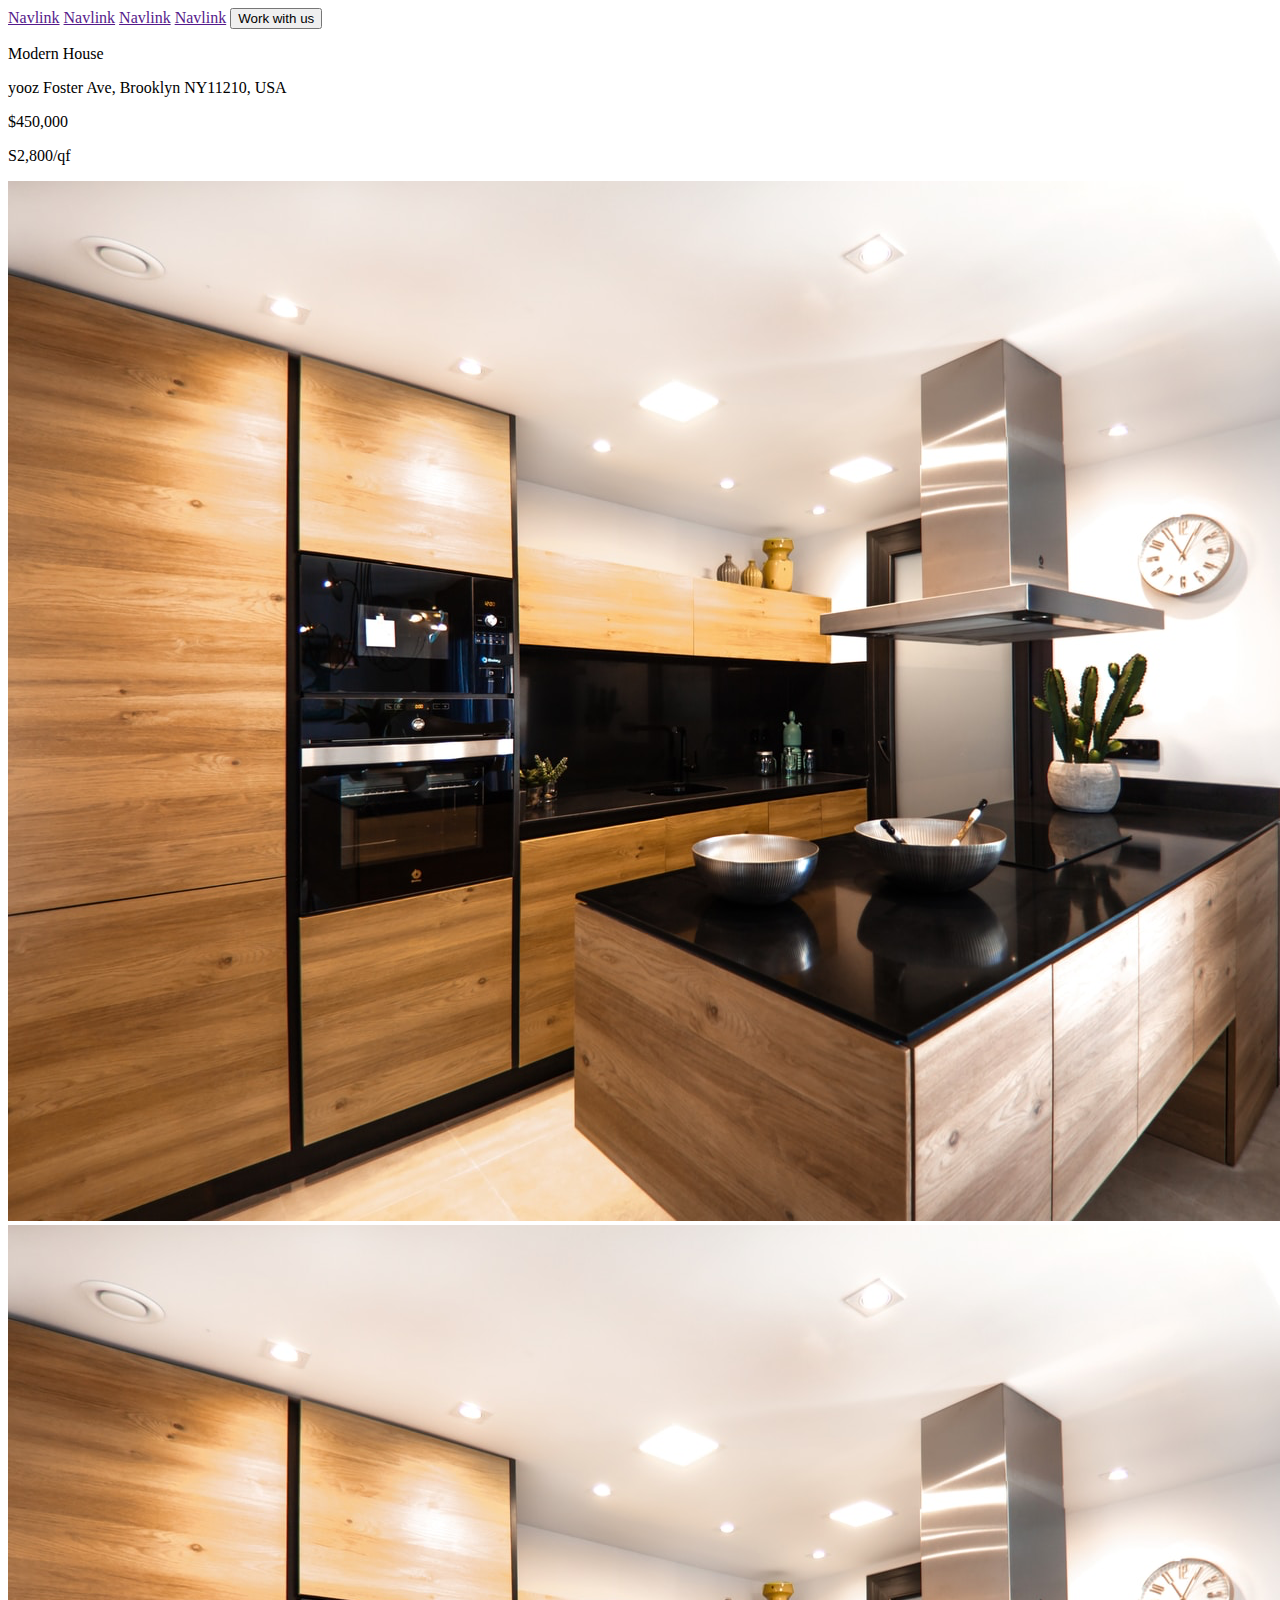
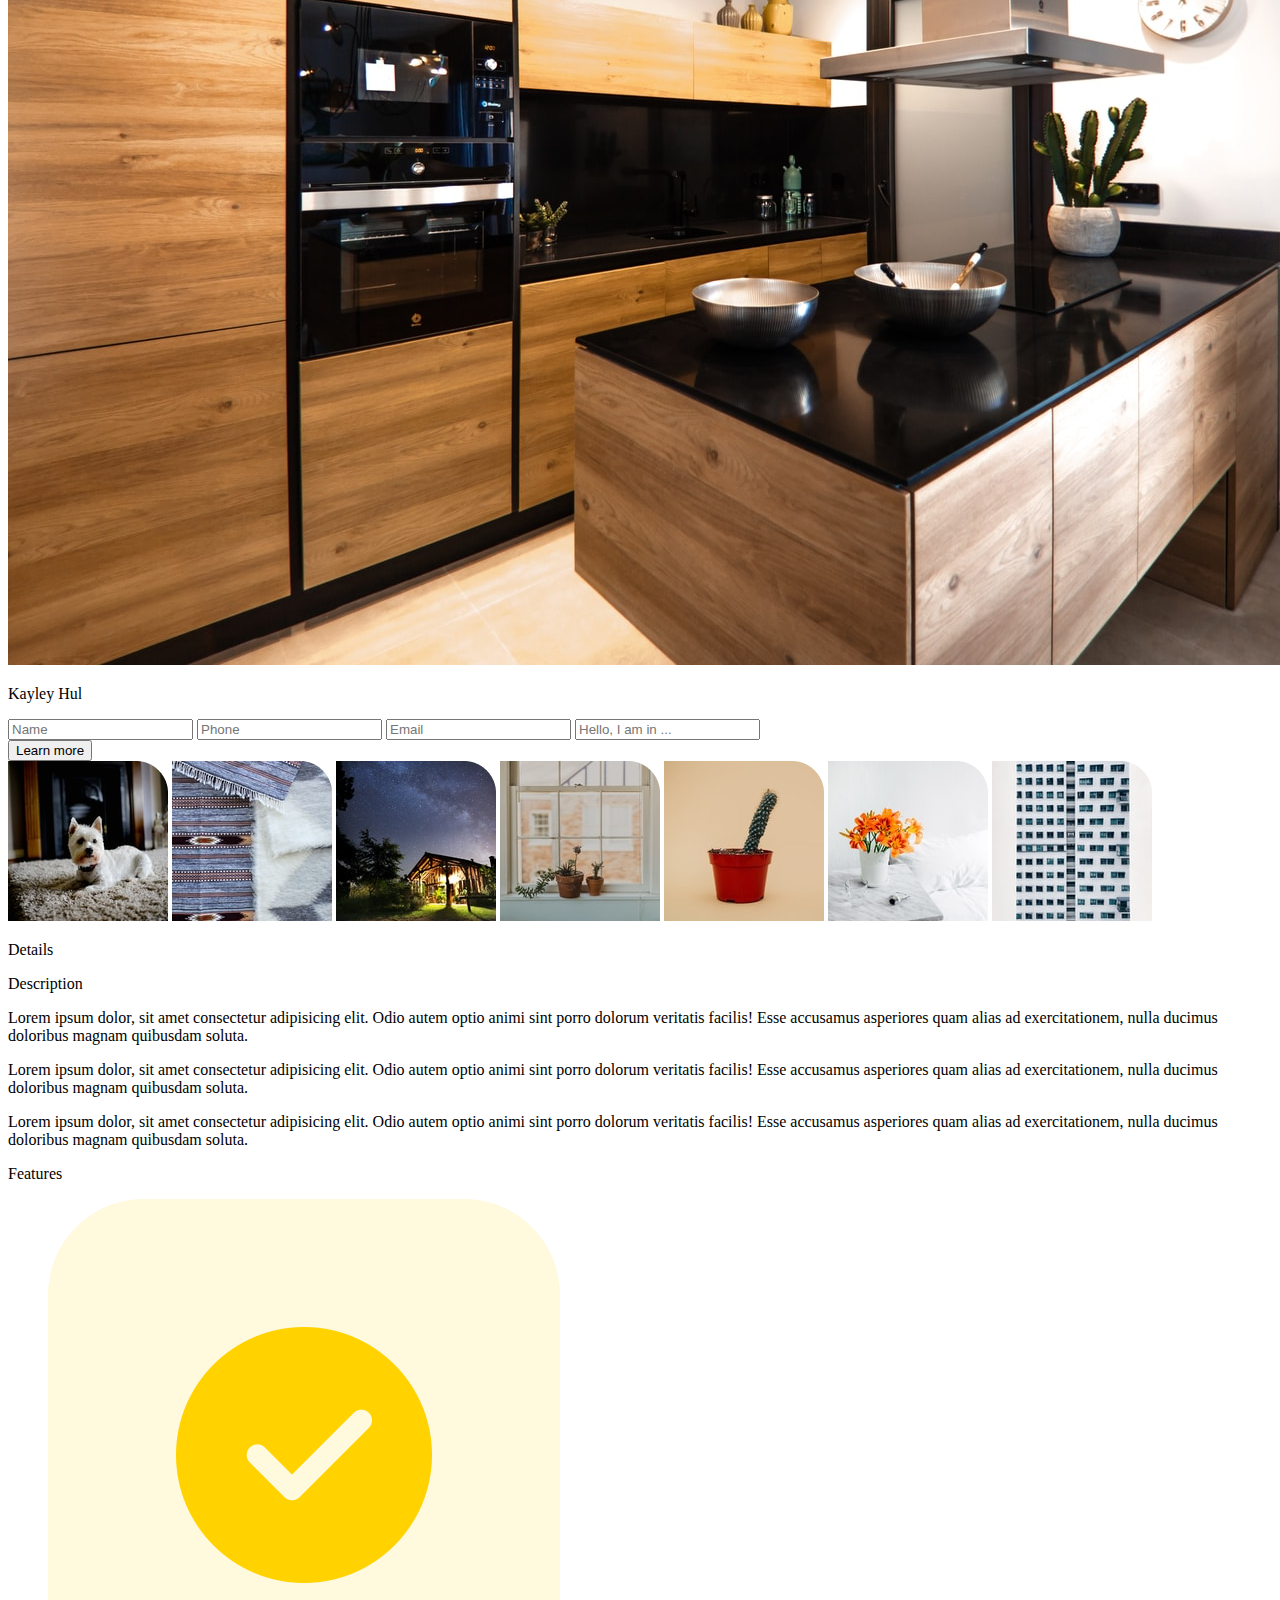
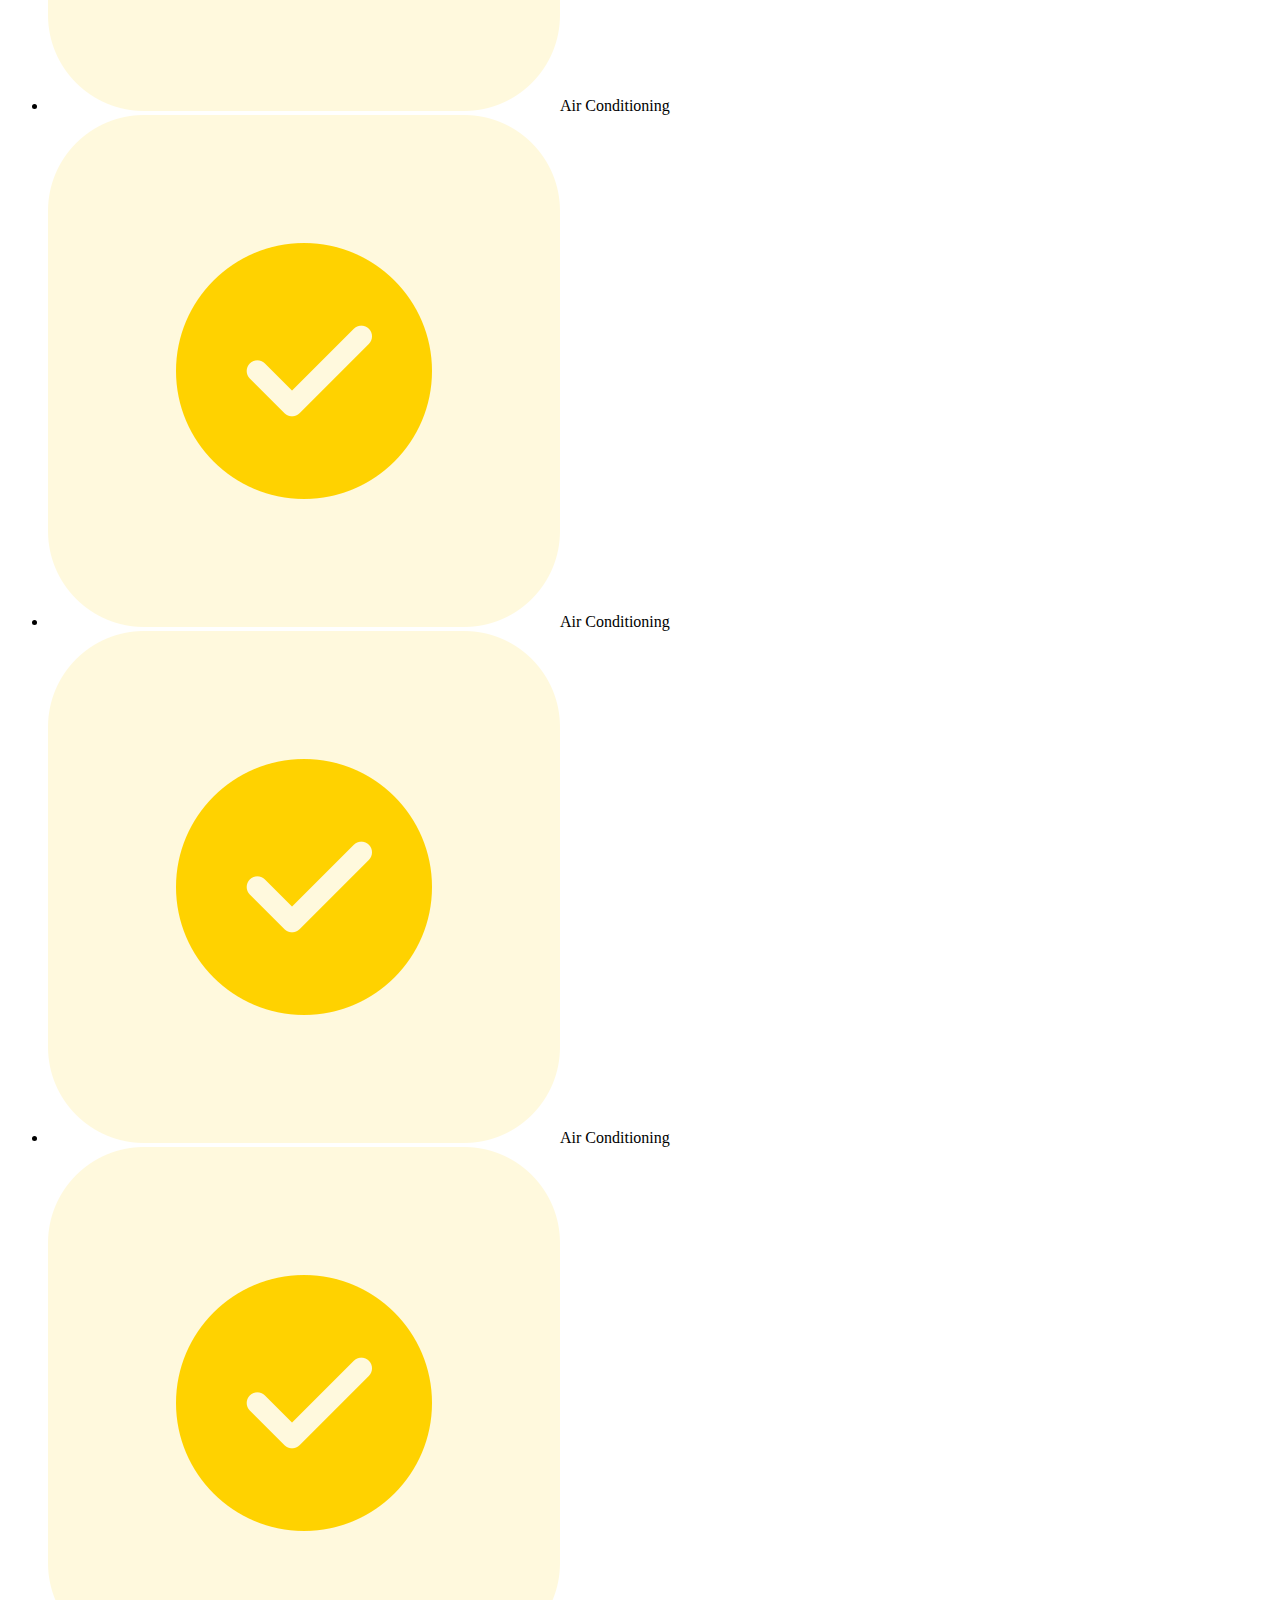
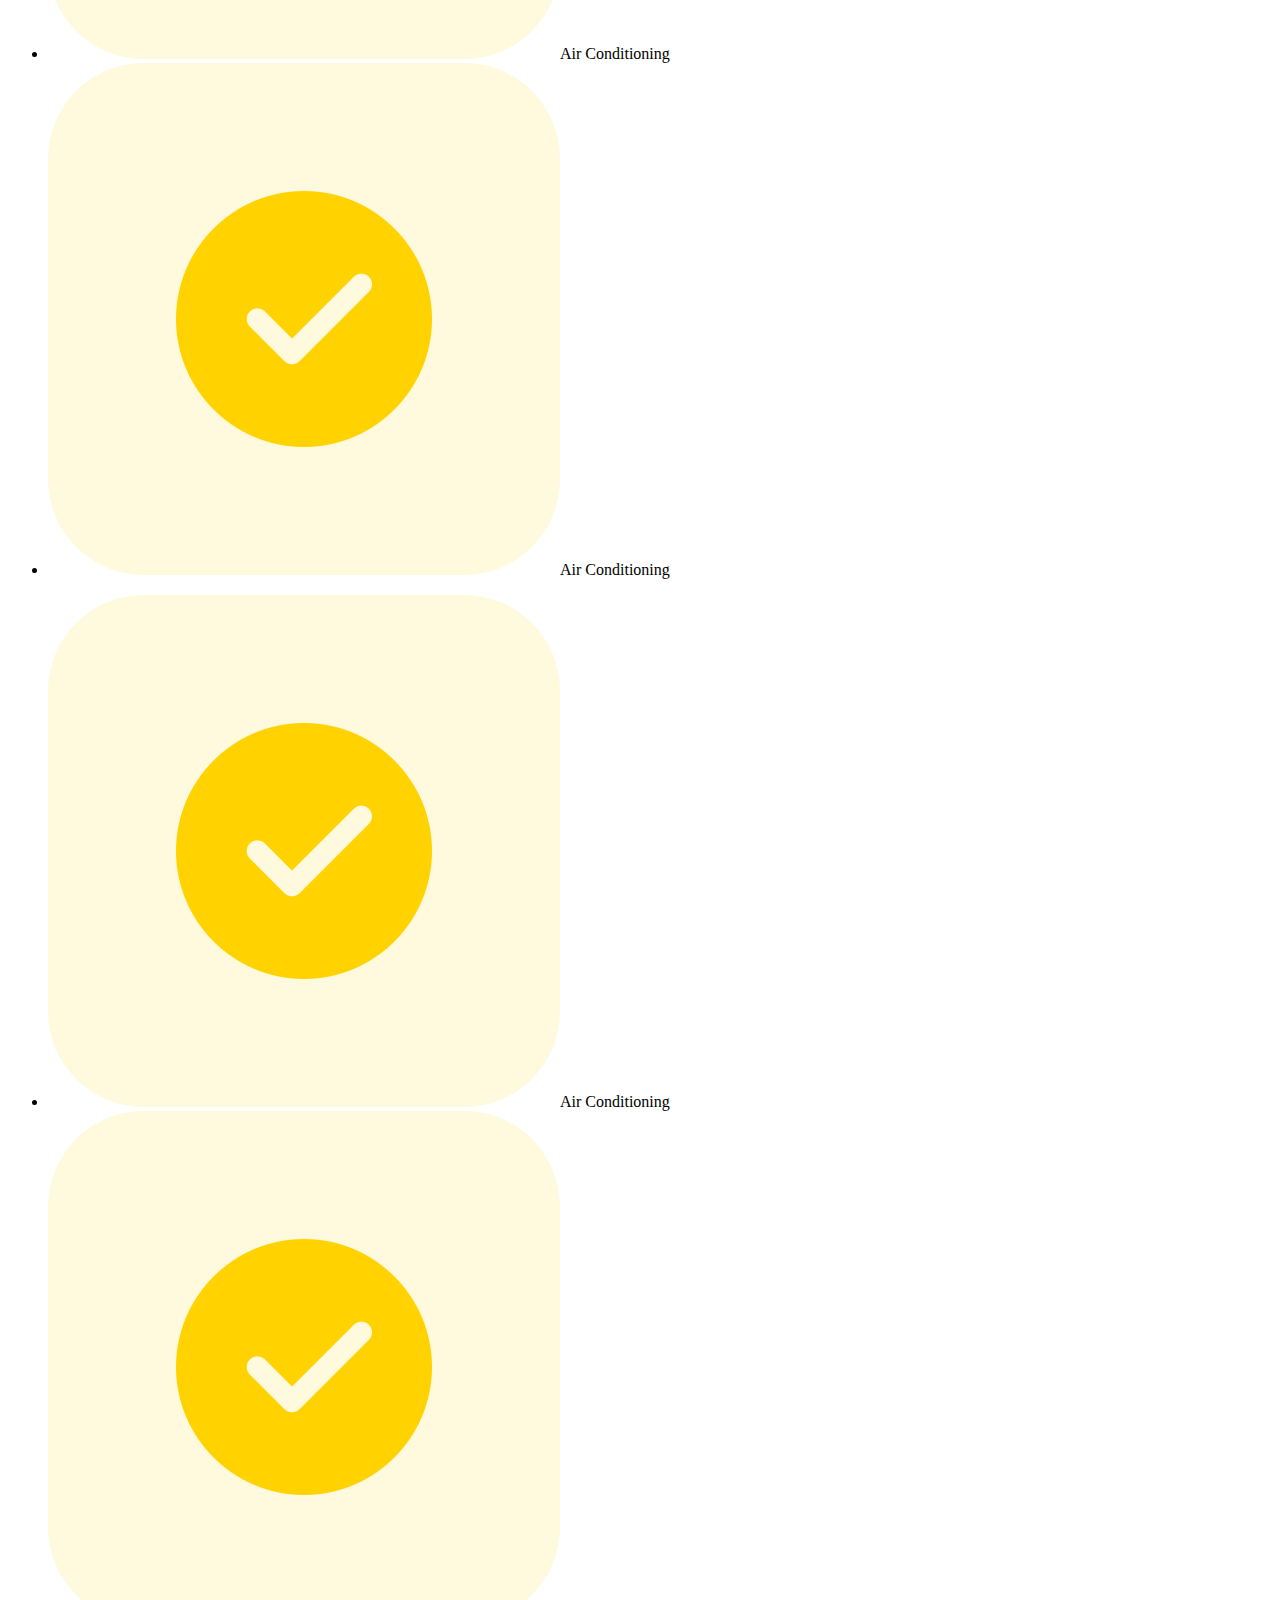
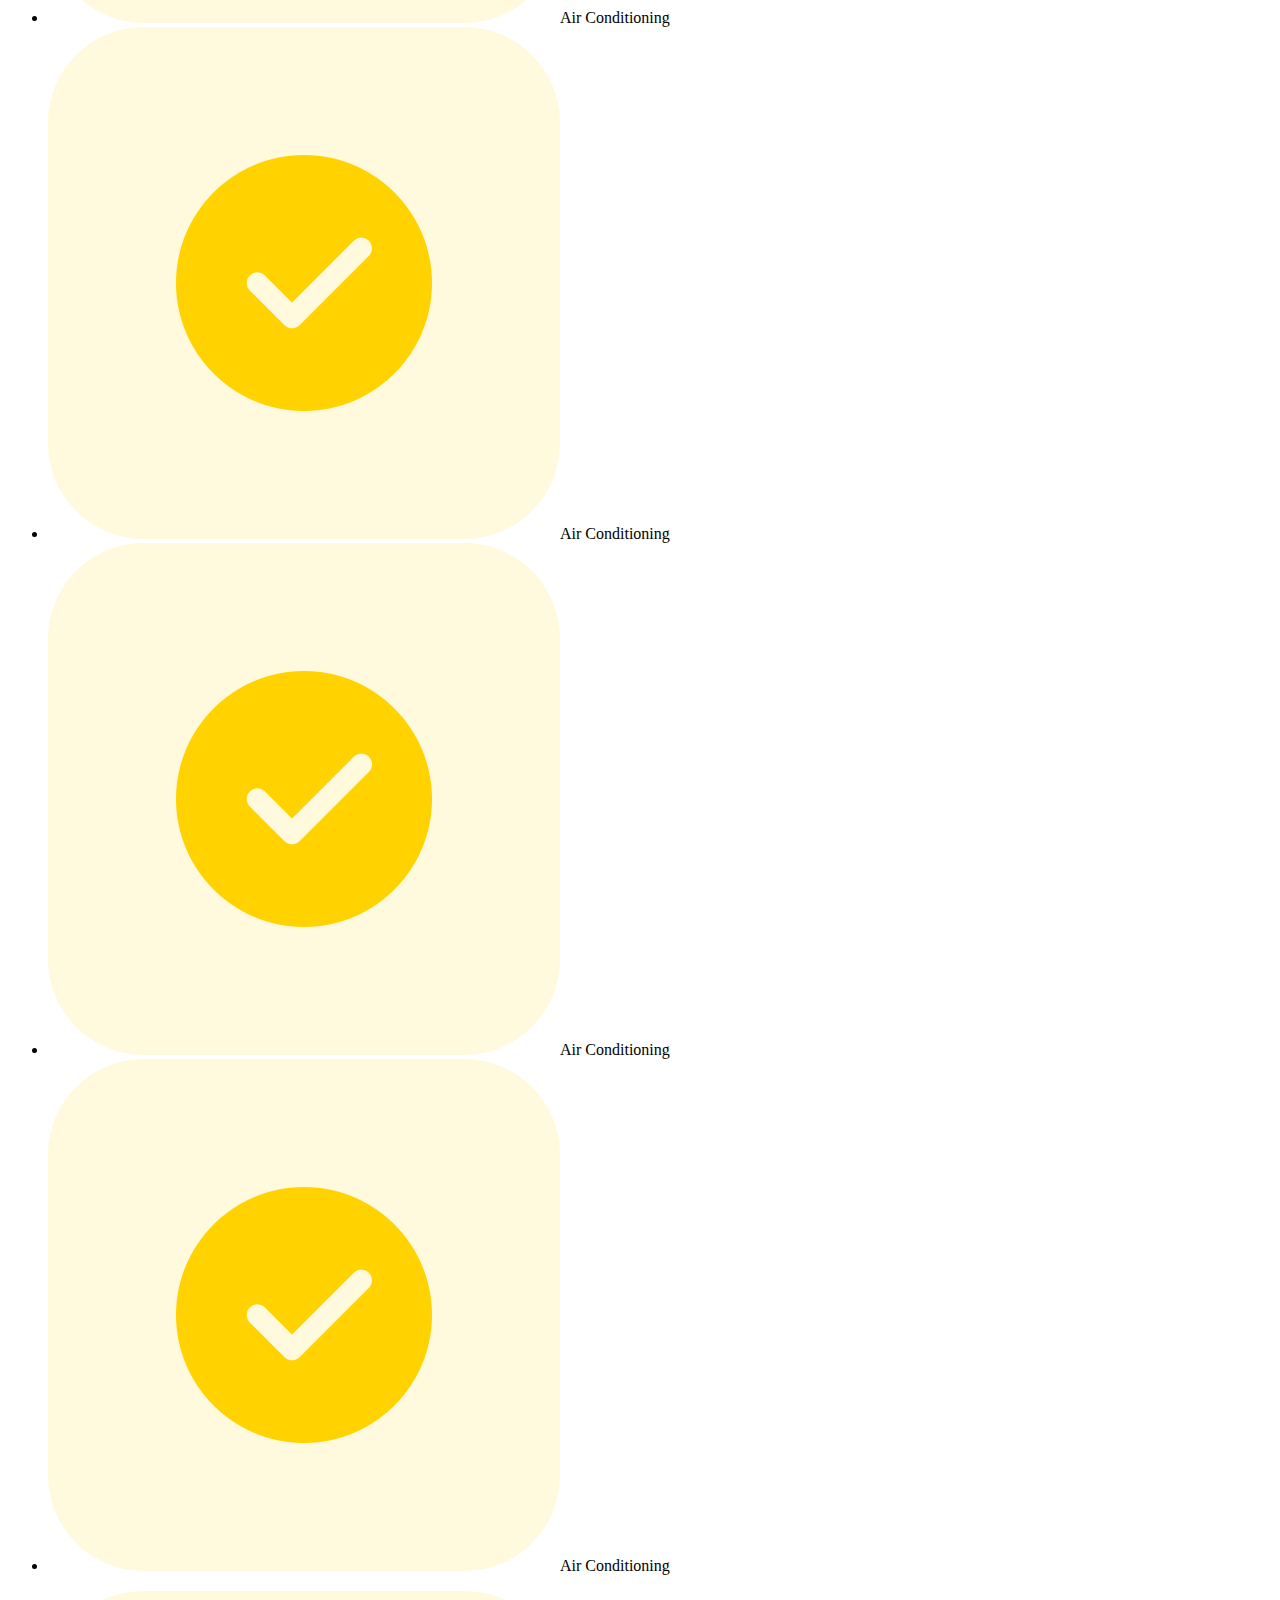
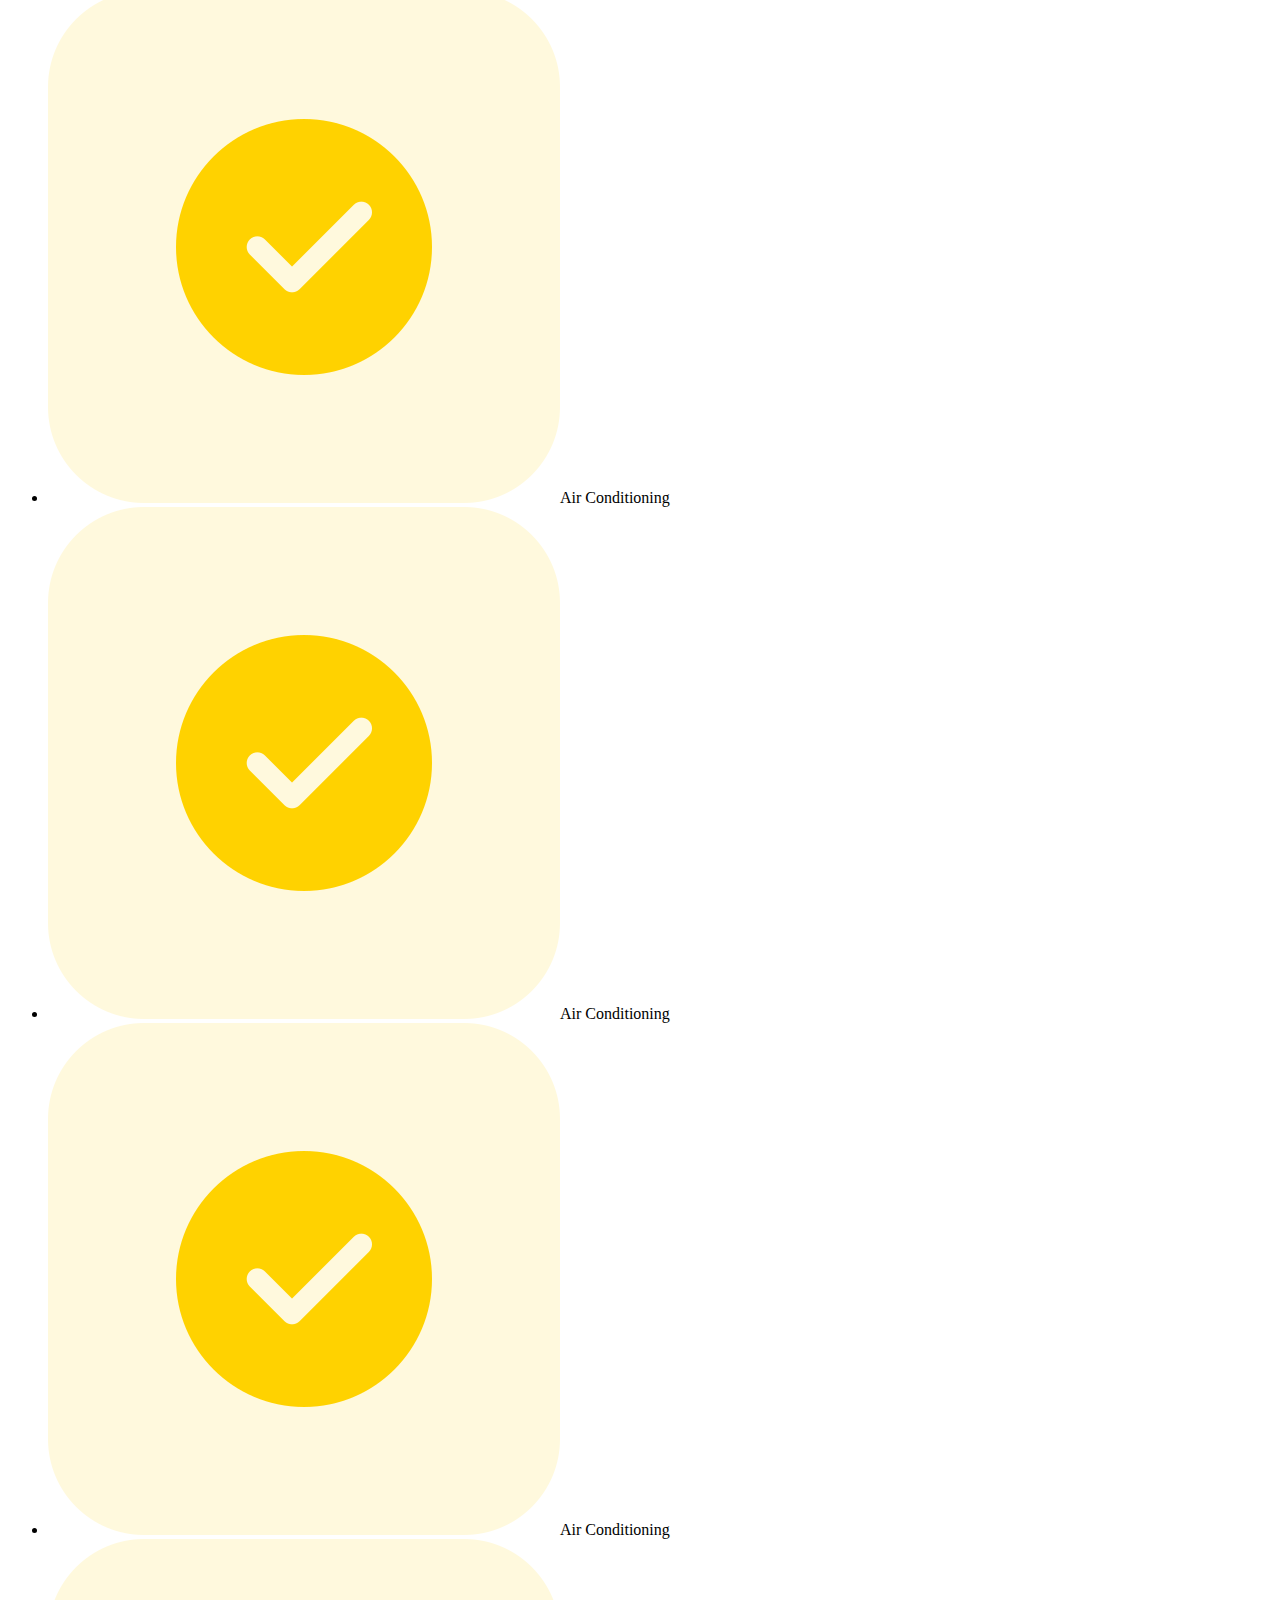
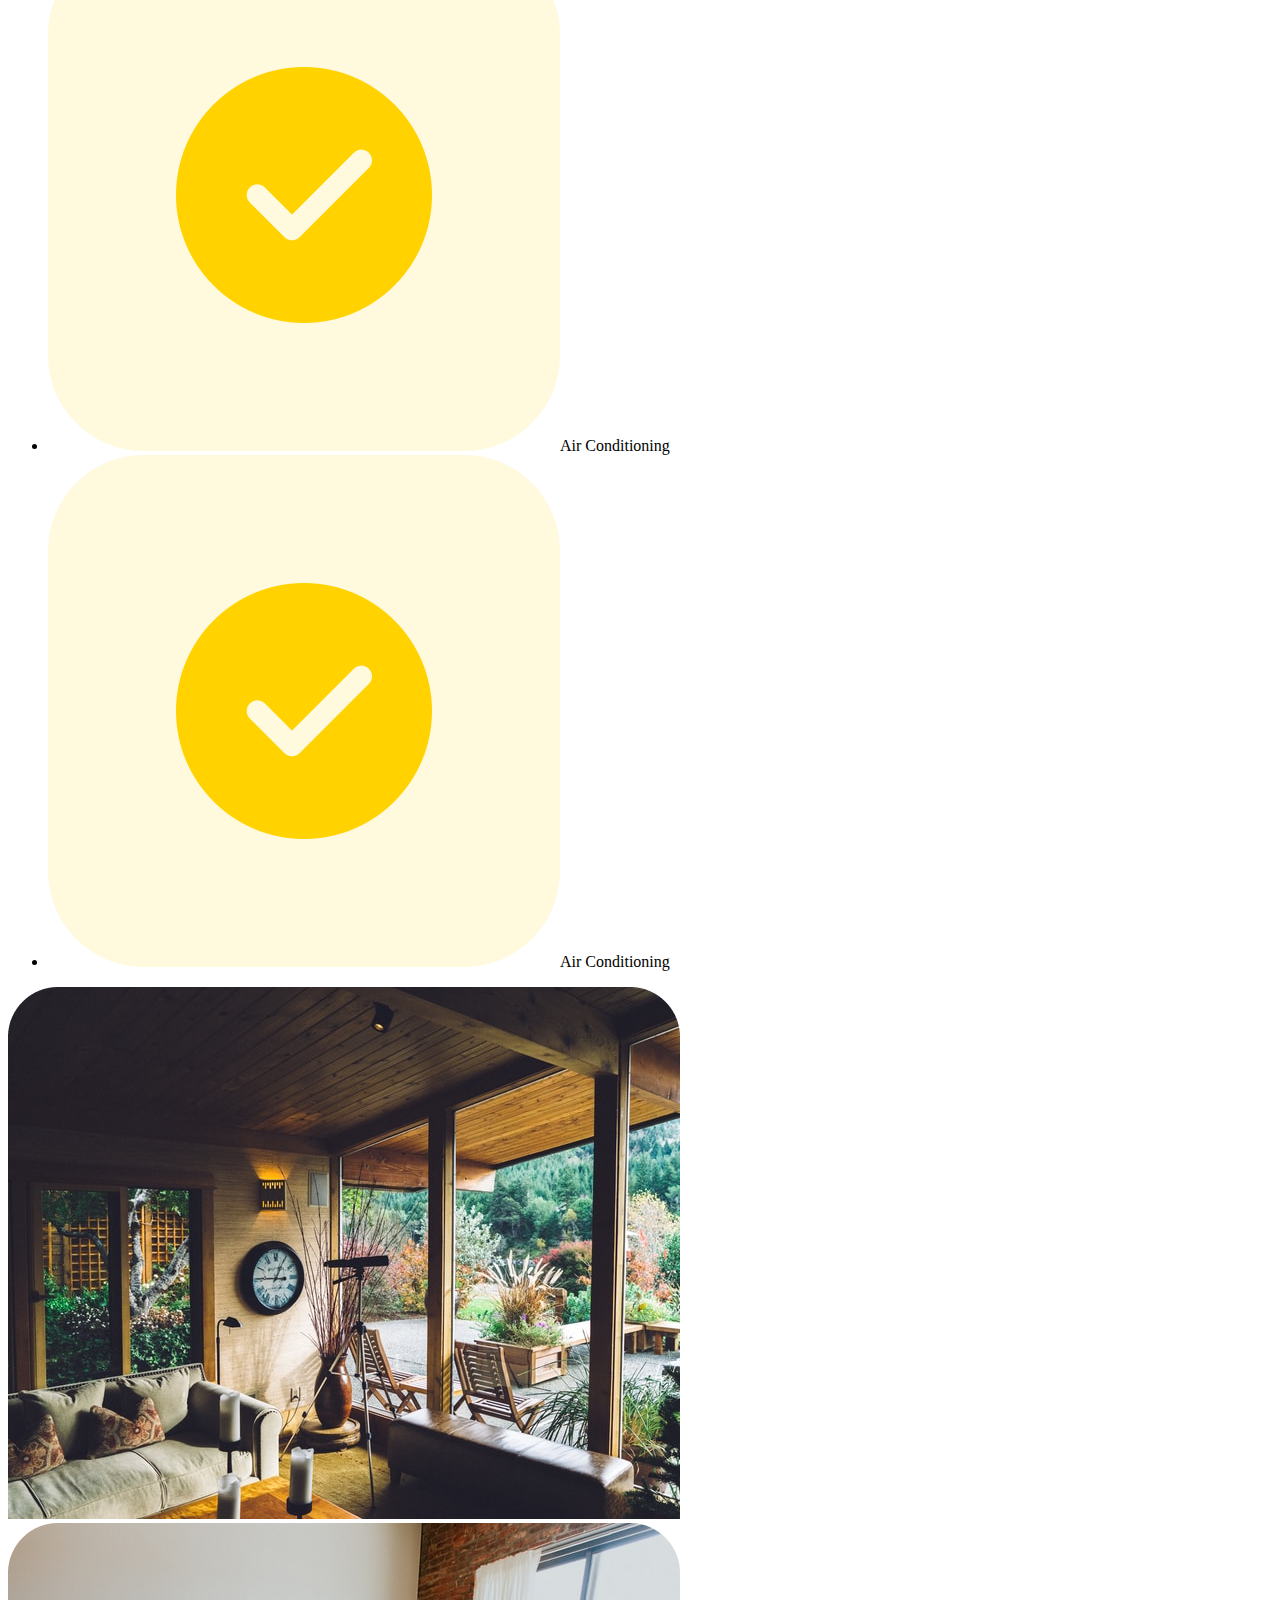
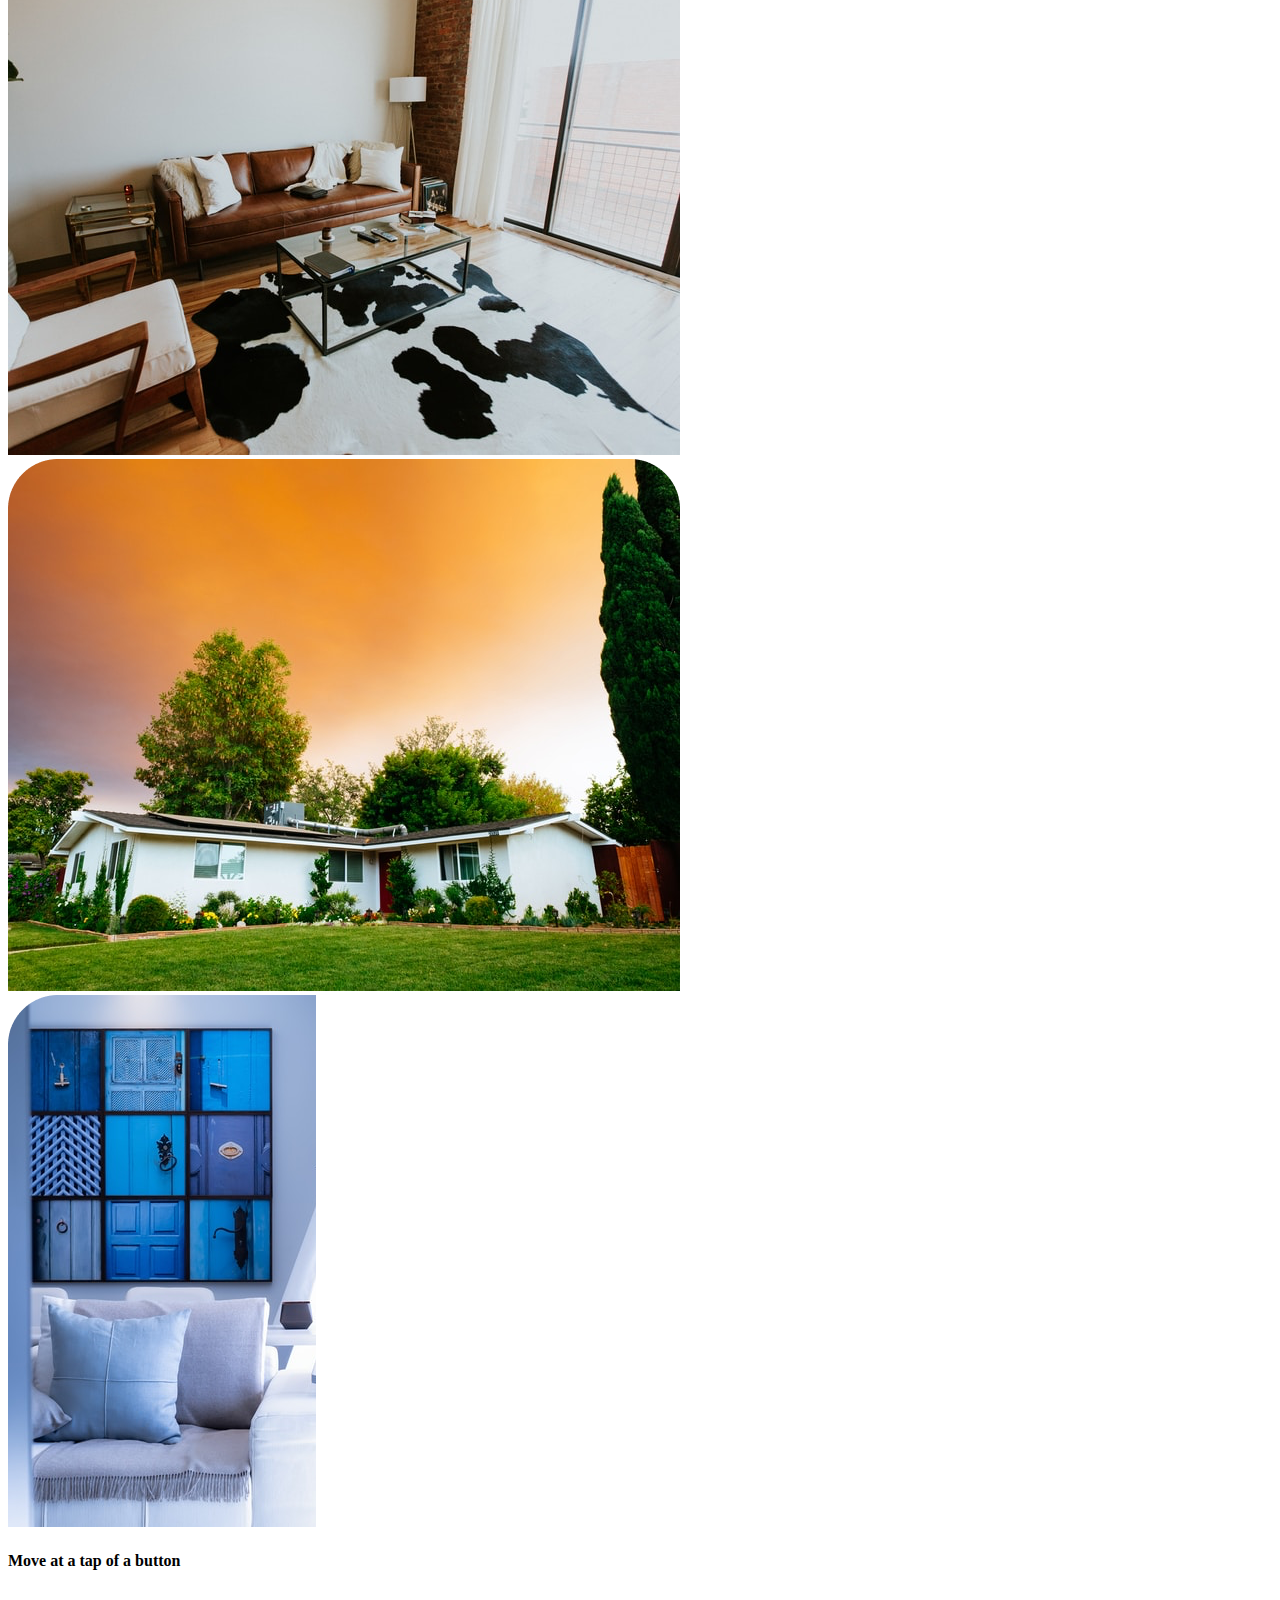
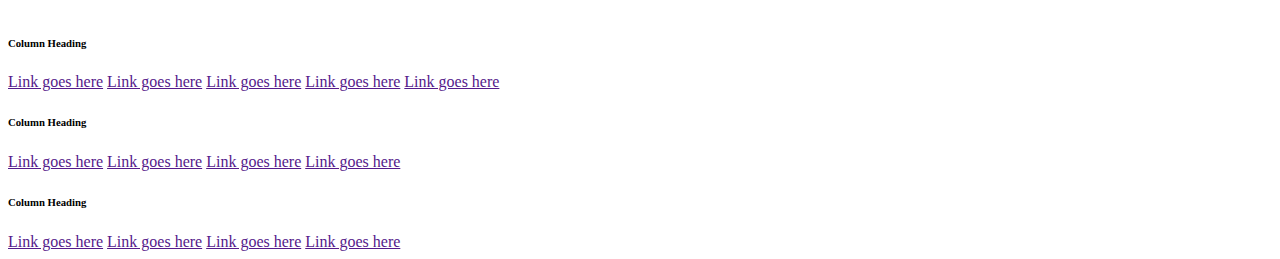
==== movers.html @ ea79638b "first commit" ====
<!DOCTYPE html>
<html lang="en">

<head>
    <meta charset="UTF-8">
    <meta http-equiv="X-UA-Compatible" content="IE=edge">
    <meta name="viewport" content="width=device-width, initial-scale=1.0">
    <link rel="stylesheet" href="./assets/css/index.css">
    <title>Movers</title>
    </head>

    <body>
        <div class="moverssection1">
            <div class="navbar2">
                <a href="" class="moverslink">Navlink</a>
                <a href="" class="moverslink">Navlink</a>
                <a href="" class="moverslink">Navlink</a>
                <a href="" class="moverslink">Navlink</a>
                <a href="" class="moverslink"><button class="moverstopbutton">Work with us</button></a>
            </div>
            <div class="navbar3">
                <p class="modernhouse">Modern House</p>
                <p class="adress">yooz Foster Ave, Brooklyn NY11210, USA</p>

                <P class="price">$450,000</P>
                <p class="pricetag">S2,800/qf</p>
            </div>
        </div>
        <img src="./assets/images/Property House.png" alt="properties of the house" class="cleanhouse">
        <div class="Propertyinformation">
            <div class="card">
                <div class="profile">
                    <div class="borderbox">
                        <img src="./assets/images/Property House.png" alt="propertyhouse" class="profilepic">
                        <p class="username">Kayley Hul</p>
                    </div>

                    <input type="text" placeholder="Name" class="inputs">
                    <input type="text" placeholder="Phone" class="inputs">
                    <input type="text" placeholder="Email" class="inputs">
                    <input type="text" placeholder="Hello, I am in ..." class="ods">
                    <div class="formbutton">
                        <button class="moversbutton2">Learn more</button>
                    </div>
                </div>
            </div>
            <div class="generalhousepics">
                <img src="./assets/images/Rectangle.png" alt="a dog" class="housepics">
                <img src="./assets/images/Rectangle-1.png" alt="house mat" class="housepics">
                <img src="./assets/images/Rectangle-2.png" alt="house structure" class="housepics">
                <img src="./assets/images/Rectangle-3.png" alt="portable house garden" class="housepics">
                <img src="./assets/images/Rectangle-4.png" alt="garden container" class="housepics">
                <img src="./assets/images/Rectangle-5.png" alt="flower in a pot" class="housepics">
                <img src="./assets/images/Rectangle-6.png" alt="view of the building" class="housepics">
            </div>

            <div class="details">
                <p class="detailedinformation">Details</p>

                <div class="moversicon">
                    <div class="iconborders">

                    </div>
                    <div class="iconborders">

                    </div>
                    <div class="iconborders">

                    </div>
                    <div class="iconborders">

                    </div>
                    <div class="iconborders">

                    </div>
                </div>
            </div>

            <div class="description">
                <p class="descriptiontext"> Description</p>
                <p class="descriptiontext1"> Lorem ipsum dolor, sit amet consectetur adipisicing elit.
                    Odio autem optio animi sint porro dolorum veritatis facilis!
                    Esse accusamus asperiores quam alias ad exercitationem,
                    nulla ducimus doloribus magnam quibusdam soluta.</p>
                <p class="descriptiontext1">Lorem ipsum dolor, sit amet consectetur adipisicing elit.
                    Odio autem optio animi sint porro dolorum veritatis facilis!
                    Esse accusamus asperiores quam alias ad exercitationem,
                    nulla ducimus doloribus magnam quibusdam soluta.</p>
                <p class="descriptiontext1">Lorem ipsum dolor, sit amet consectetur adipisicing elit.
                    Odio autem optio animi sint porro dolorum veritatis facilis!
                    Esse accusamus asperiores quam alias ad exercitationem,
                    nulla ducimus doloribus magnam quibusdam soluta.</p>    
            </div> 

            <div class="features">
                <p class="featurestext">Features</p>
                <div class="featureslist">
                    <ul>
                       <li class="featureslisting"><img src="./assets/images/check.png" alt="" class="check">Air Conditioning</li>
                       <li class="featureslisting"><img src="./assets/images/check.png" alt="" class="check">Air Conditioning</li> 
                       <li class="featureslisting"><img src="./assets/images/check.png" alt="" class="check">Air Conditioning</li> 
                       <li class="featureslisting"><img src="./assets/images/check.png" alt="" class="check">Air Conditioning</li> 
                       <li class="featureslisting"><img src="./assets/images/check.png" alt="" class="check">Air Conditioning</li>  
                    </ul>
                    <ul>
                        <li class="featureslisting"><img src="./assets/images/check.png" alt="" class="check">Air Conditioning</li> 
                        <li class="featureslisting"><img src="./assets/images/check.png" alt="" class="check">Air Conditioning</li> 
                        <li class="featureslisting"><img src="./assets/images/check.png" alt="" class="check">Air Conditioning</li> 
                        <li class="featureslisting"><img src="./assets/images/check.png" alt="" class="check">Air Conditioning</li> 
                        <li class="featureslisting"><img src="./assets/images/check.png" alt="" class="check">Air Conditioning</li> 
                    </ul>
                    <ul>
                        <li class="featureslisting"><img src="./assets/images/check.png" alt="" class="check">Air Conditioning</li> 
                        <li class="featureslisting"><img src="./assets/images/check.png" alt="" class="check">Air Conditioning</li> 
                        <li class="featureslisting"><img src="./assets/images/check.png" alt="" class="check">Air Conditioning</li> 
                        <li class="featureslisting"><img src="./assets/images/check.png" alt="" class="check">Air Conditioning</li> 
                        <li class="featureslisting"><img src="./assets/images/check.png" alt="" class="check">Air Conditioning</li> 
                    </ul>
                </div>
            </div>
            <div class="similarlistings">
                <div class="samecards">
                    <img src="./assets/images/Rectangle-7.png" alt="" class="sameimages">
                    </div>
                <div class="samecards">
                    <img src="./assets/images/Rectangle-8.png" alt="" class="sameimages">
                </div>
                <div class="samecards">
                    <img src="./assets/images/Rectangle-9.png" alt="" class="sameimages">
                </div>
                <div class="samecards">
                    <img src="./assets/images/Rectangle-10.png" alt="" class="sameimages">
                </div>
                    
                    
            </div>

            <div class="moversfooter">
                <h4>Move at a tap of <span>a button</span></h4>
                <div class="iconpacket">
                    <img src="./assets/images/facebook.icon.png" alt="" class="icons">
                    <img src="./assets/images/twitter.icon.png" alt="" class="icons">
                    <img src="./assets/images/instagram.icon.png" alt="" class="icons">
                </div>

                <div class="moverscolumnheading">
                    <h6>Column Heading</h6>
                    <a href="">Link goes here</a>
                    <a href="">Link goes here</a>
                    <a href="">Link goes here</a>
                    <a href="">Link goes here</a>
                    <a href="">Link goes here</a>
                </div>

                <div class="moverscolumnheading1">
                    <h6>Column Heading</h6>
                    <a href="">Link goes here</a>
                    <a href="">Link goes here</a>
                    <a href="">Link goes here</a>
                    <a href="">Link goes here</a>

                </div>
                <div class="moverscolumnheading3"></div>
                <h6>Column Heading</h6>
                <a href="">Link goes here</a>
                <a href="">Link goes here</a>
                <a href="">Link goes here</a>
                <a href="">Link goes here</a>
            </div>
            </div>
        
        



    </body>
    </html>
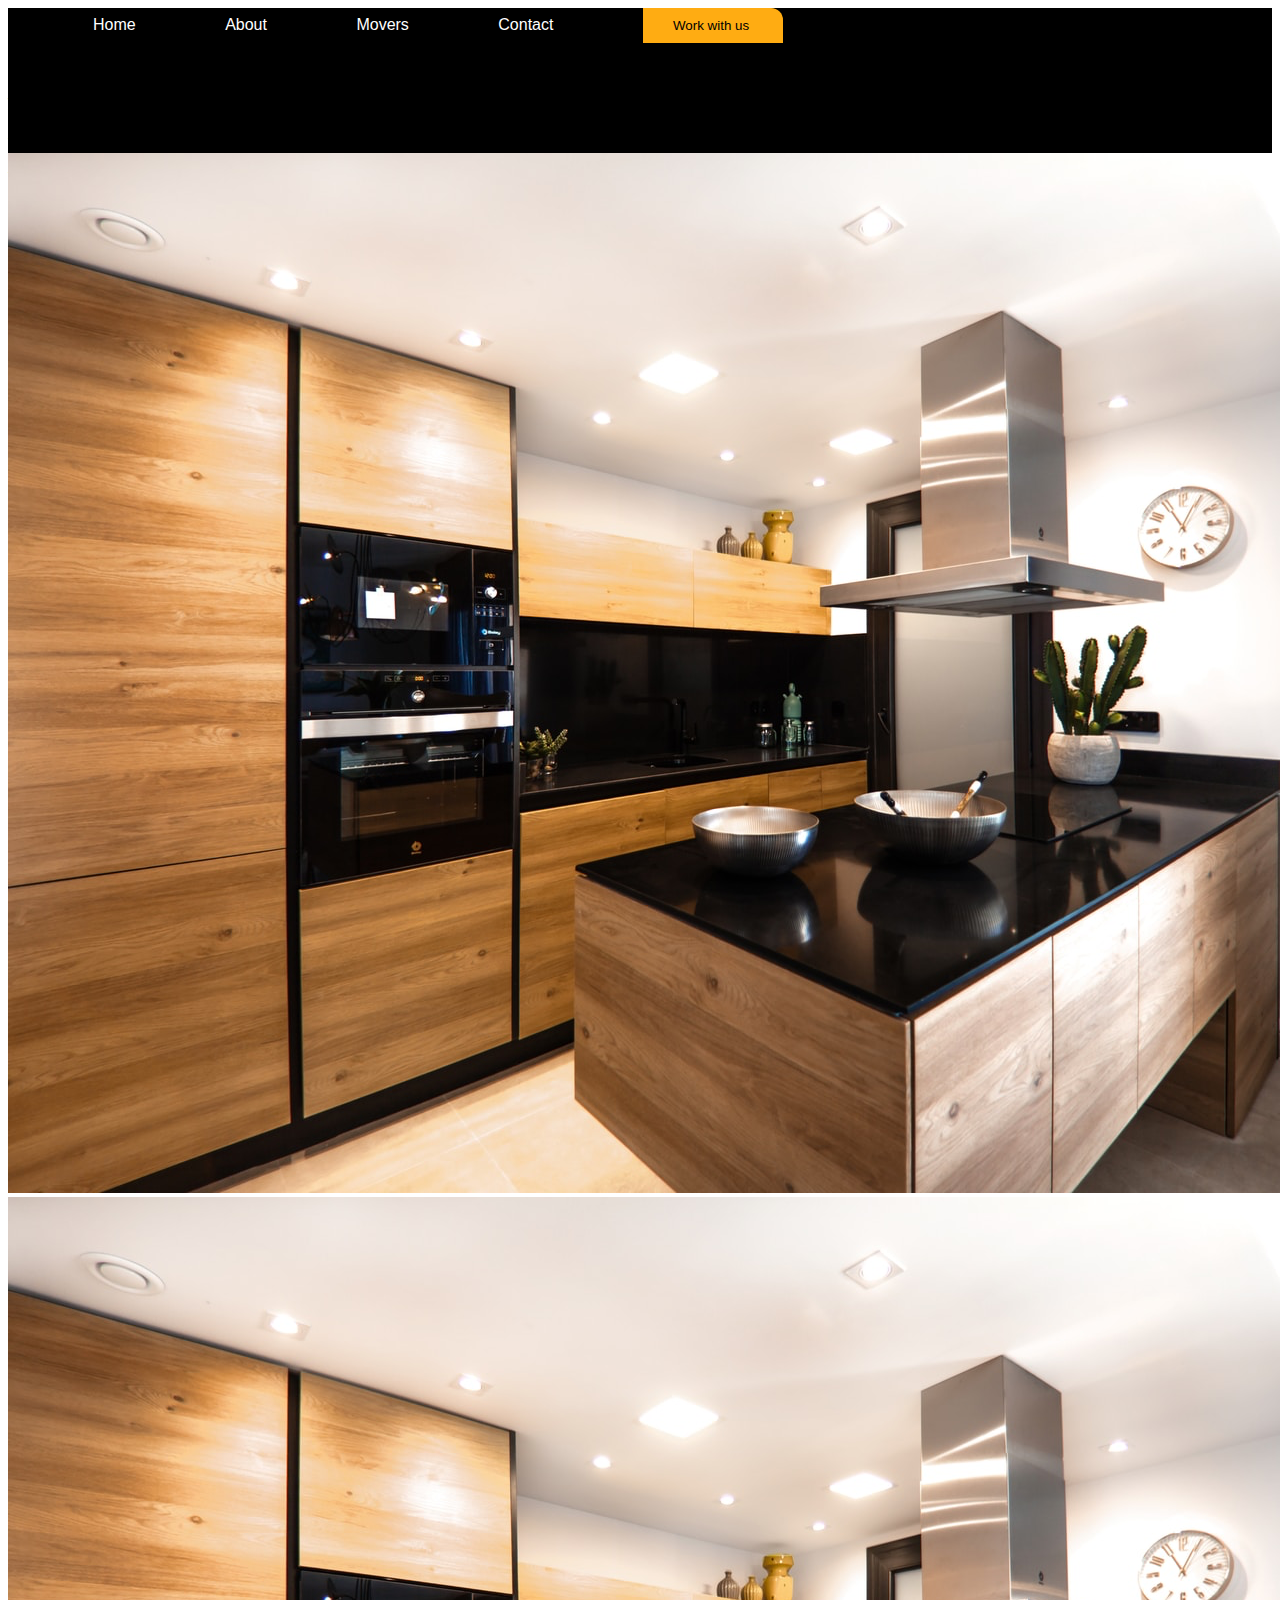
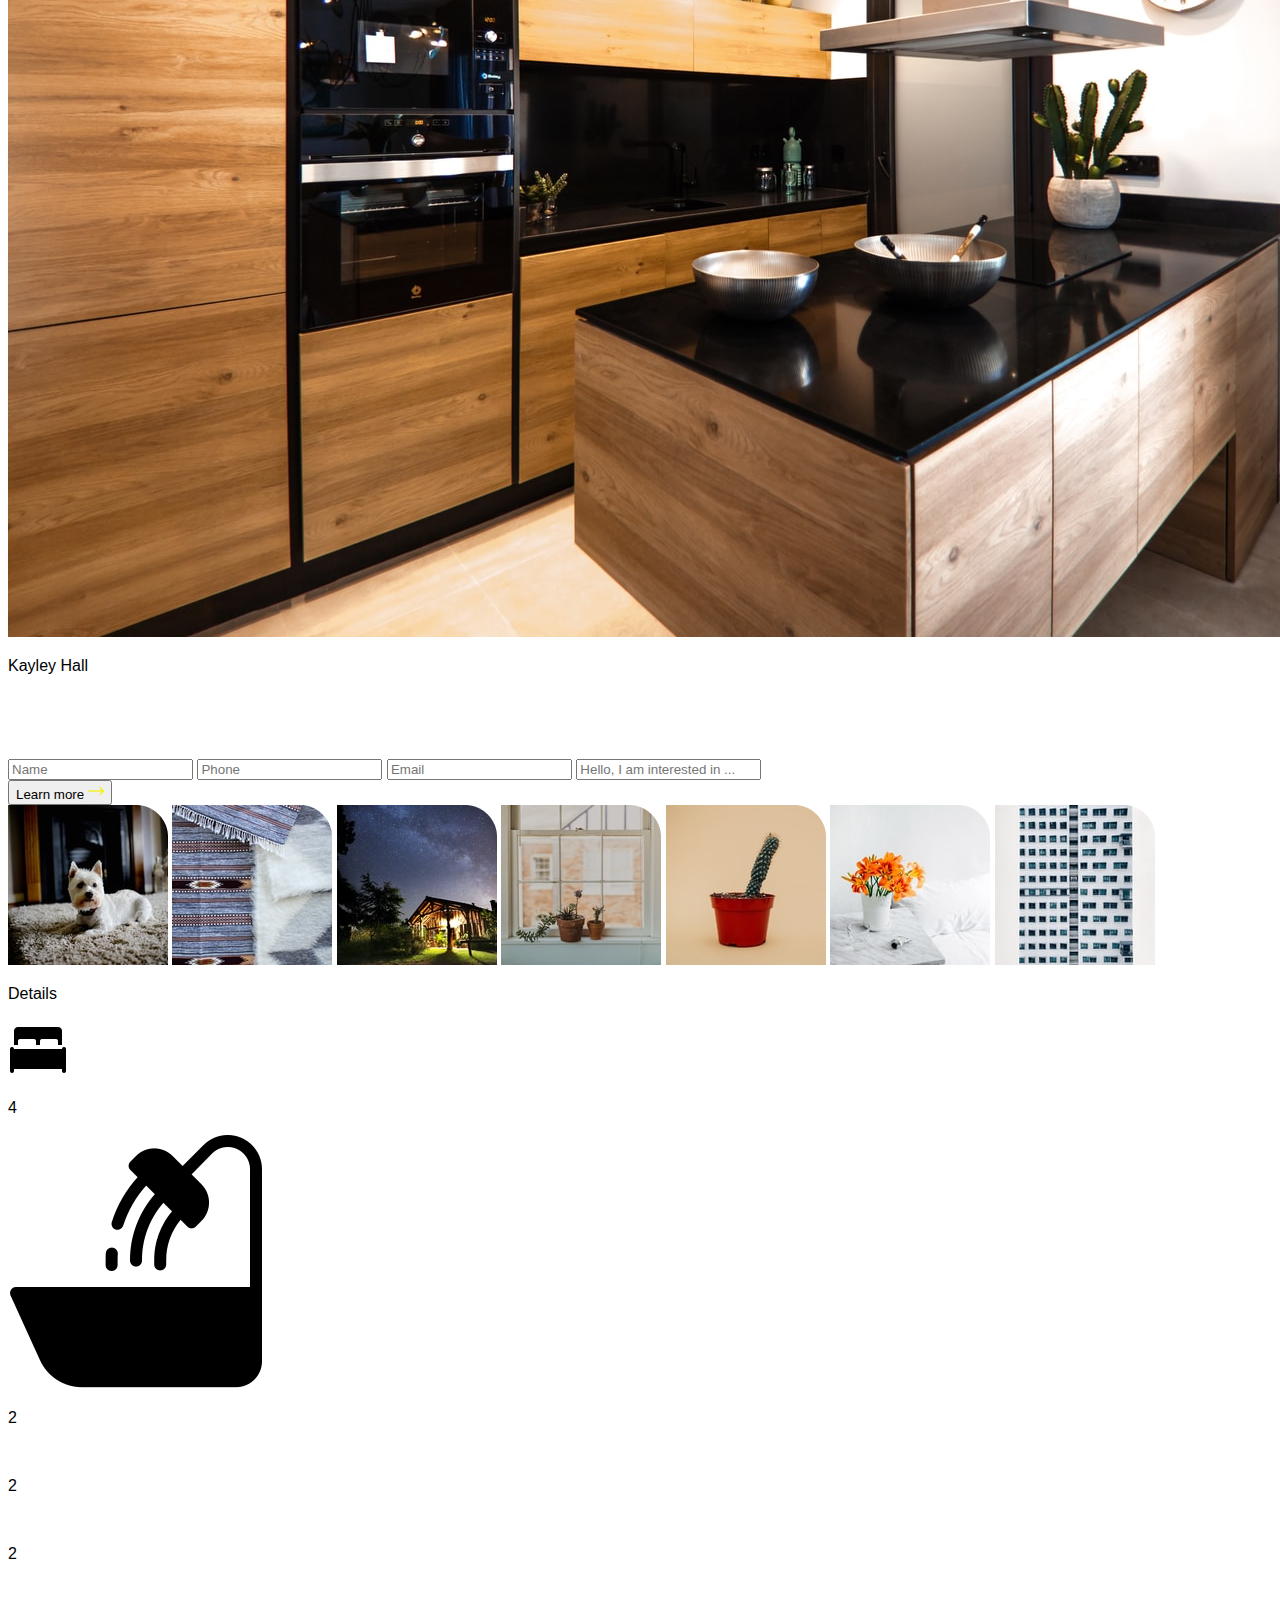
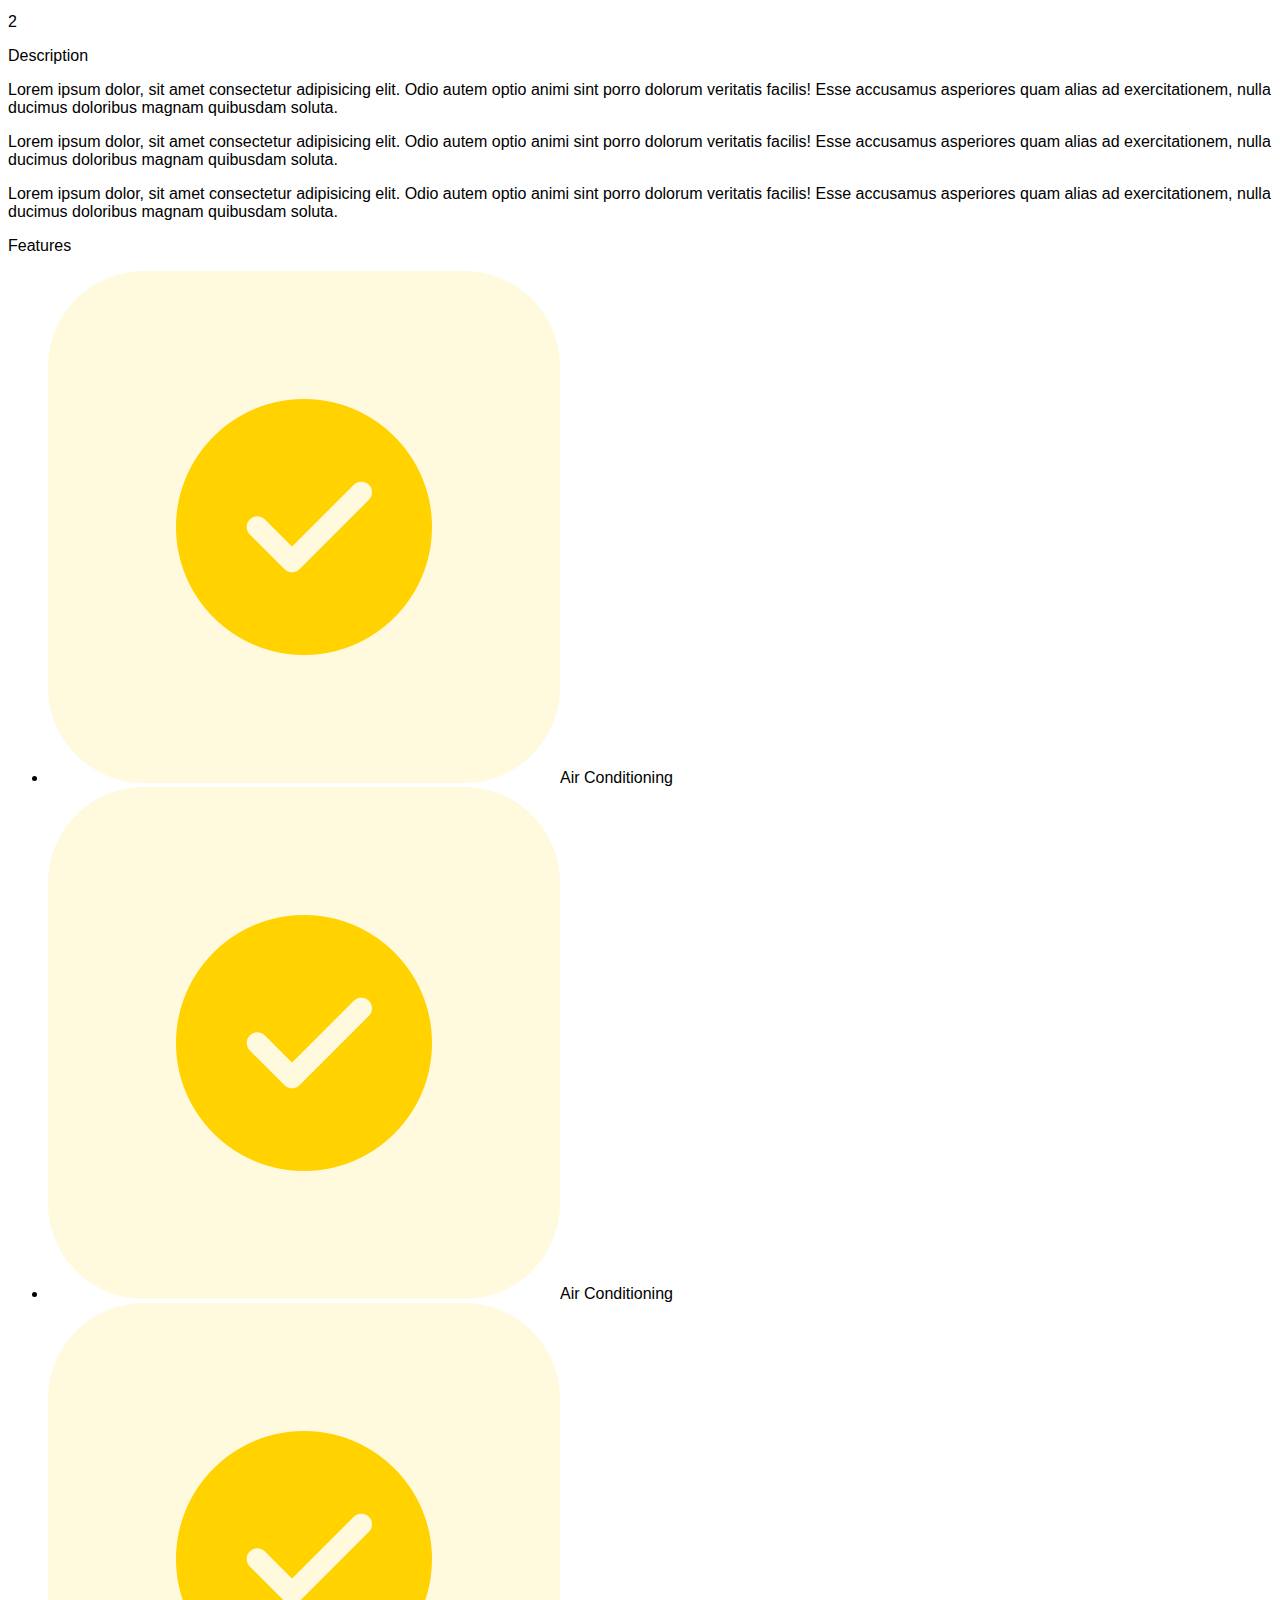
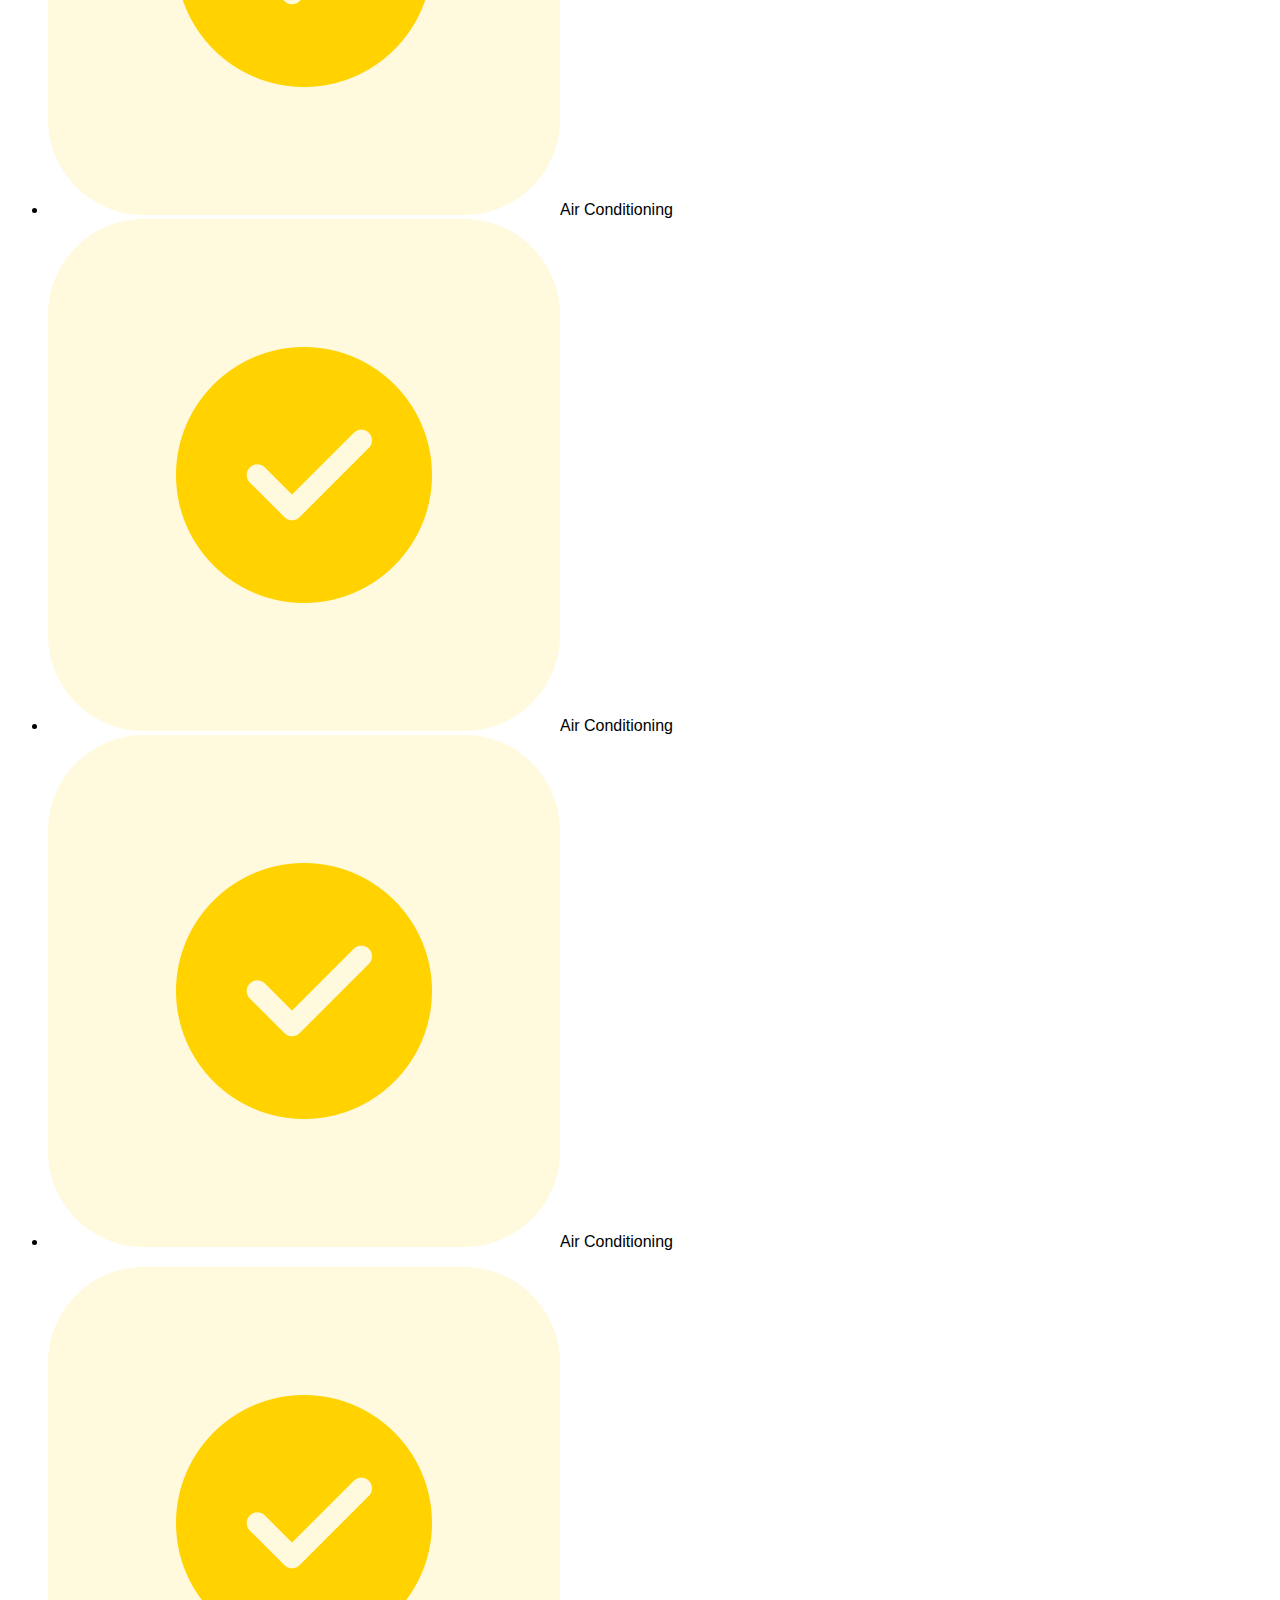
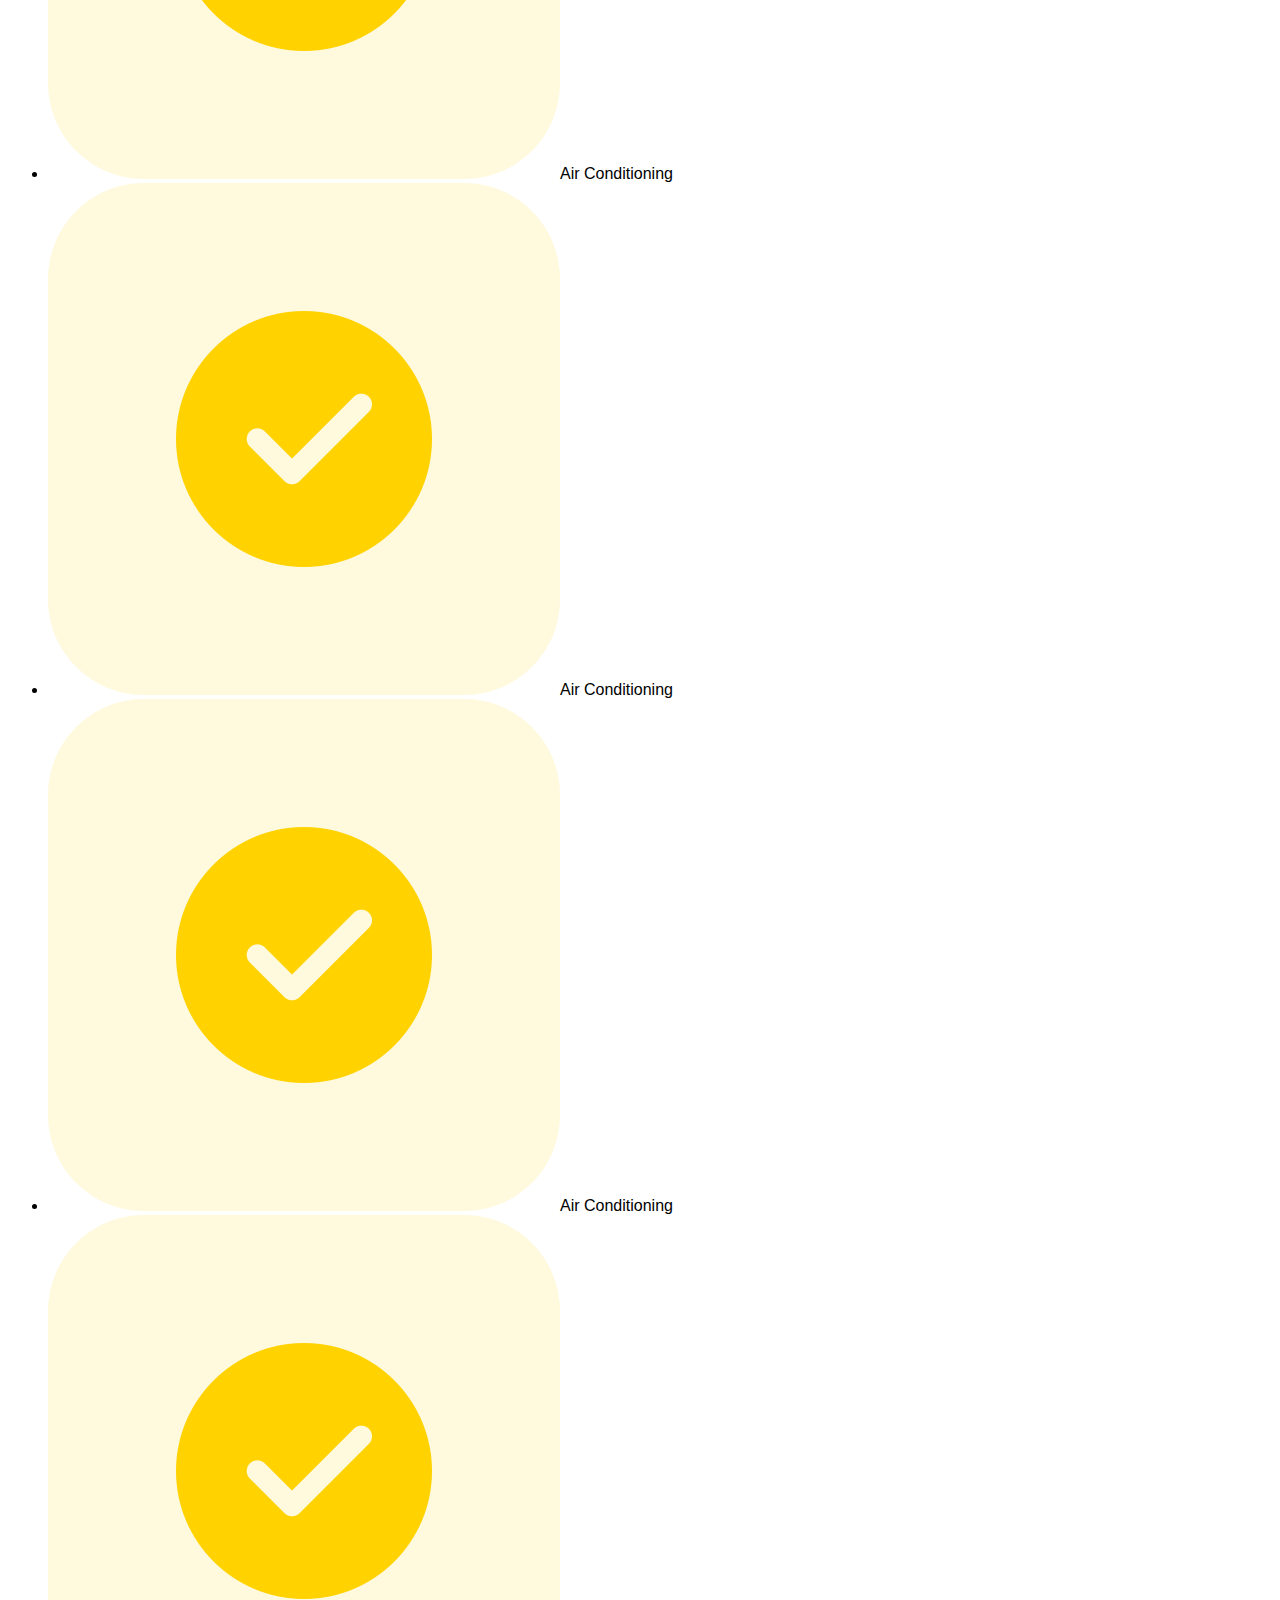
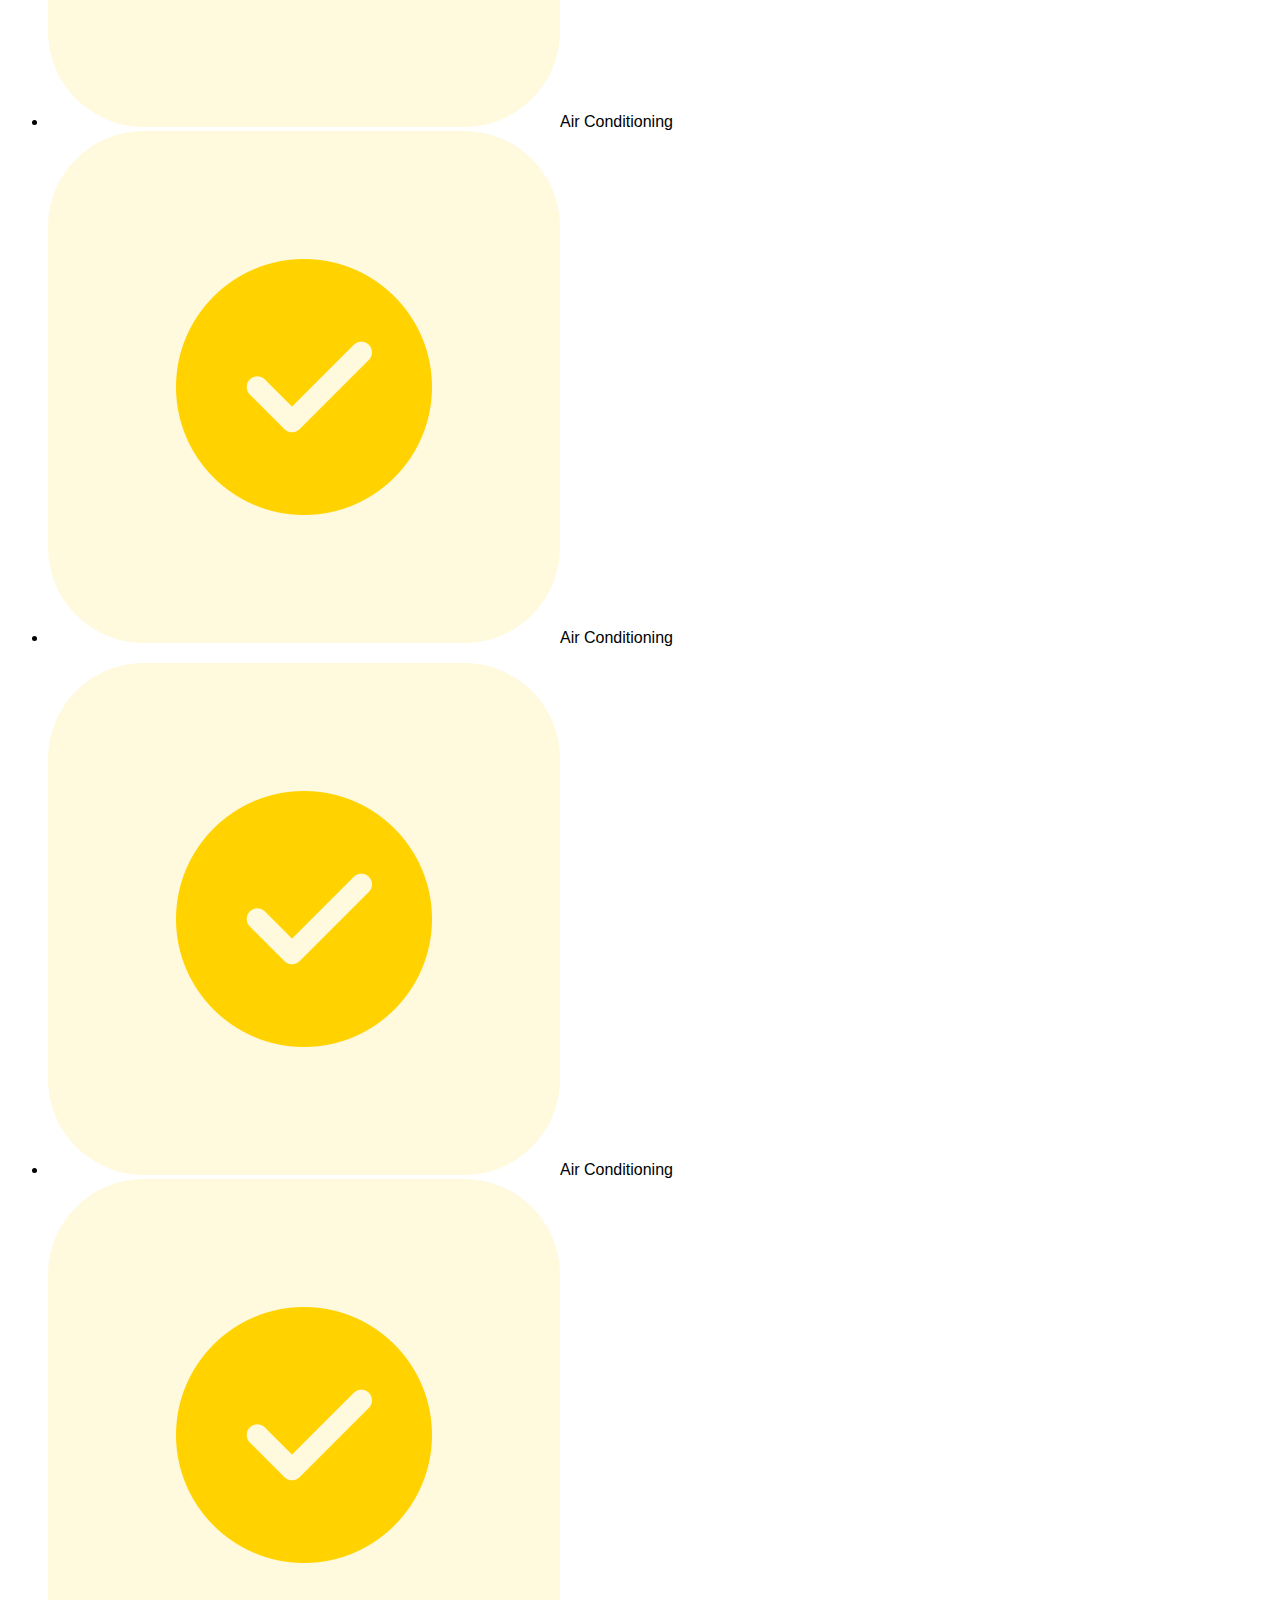
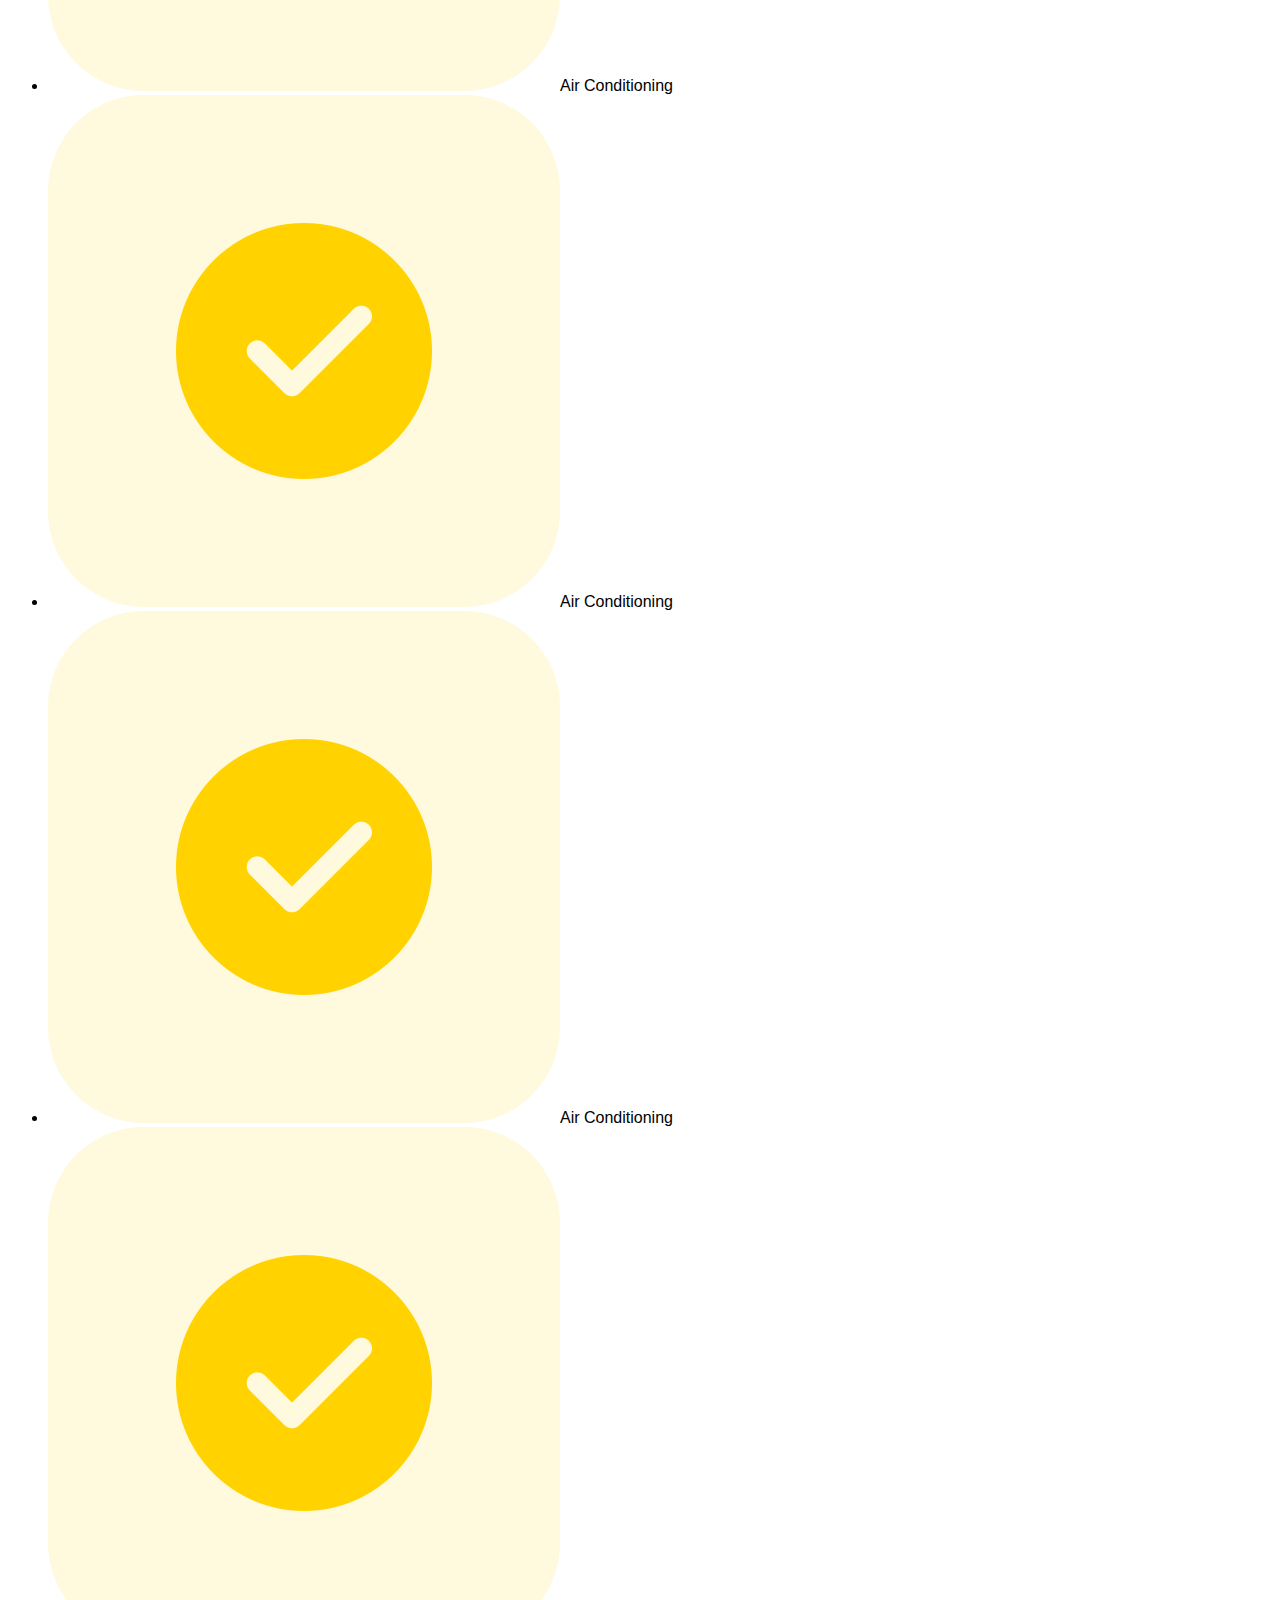
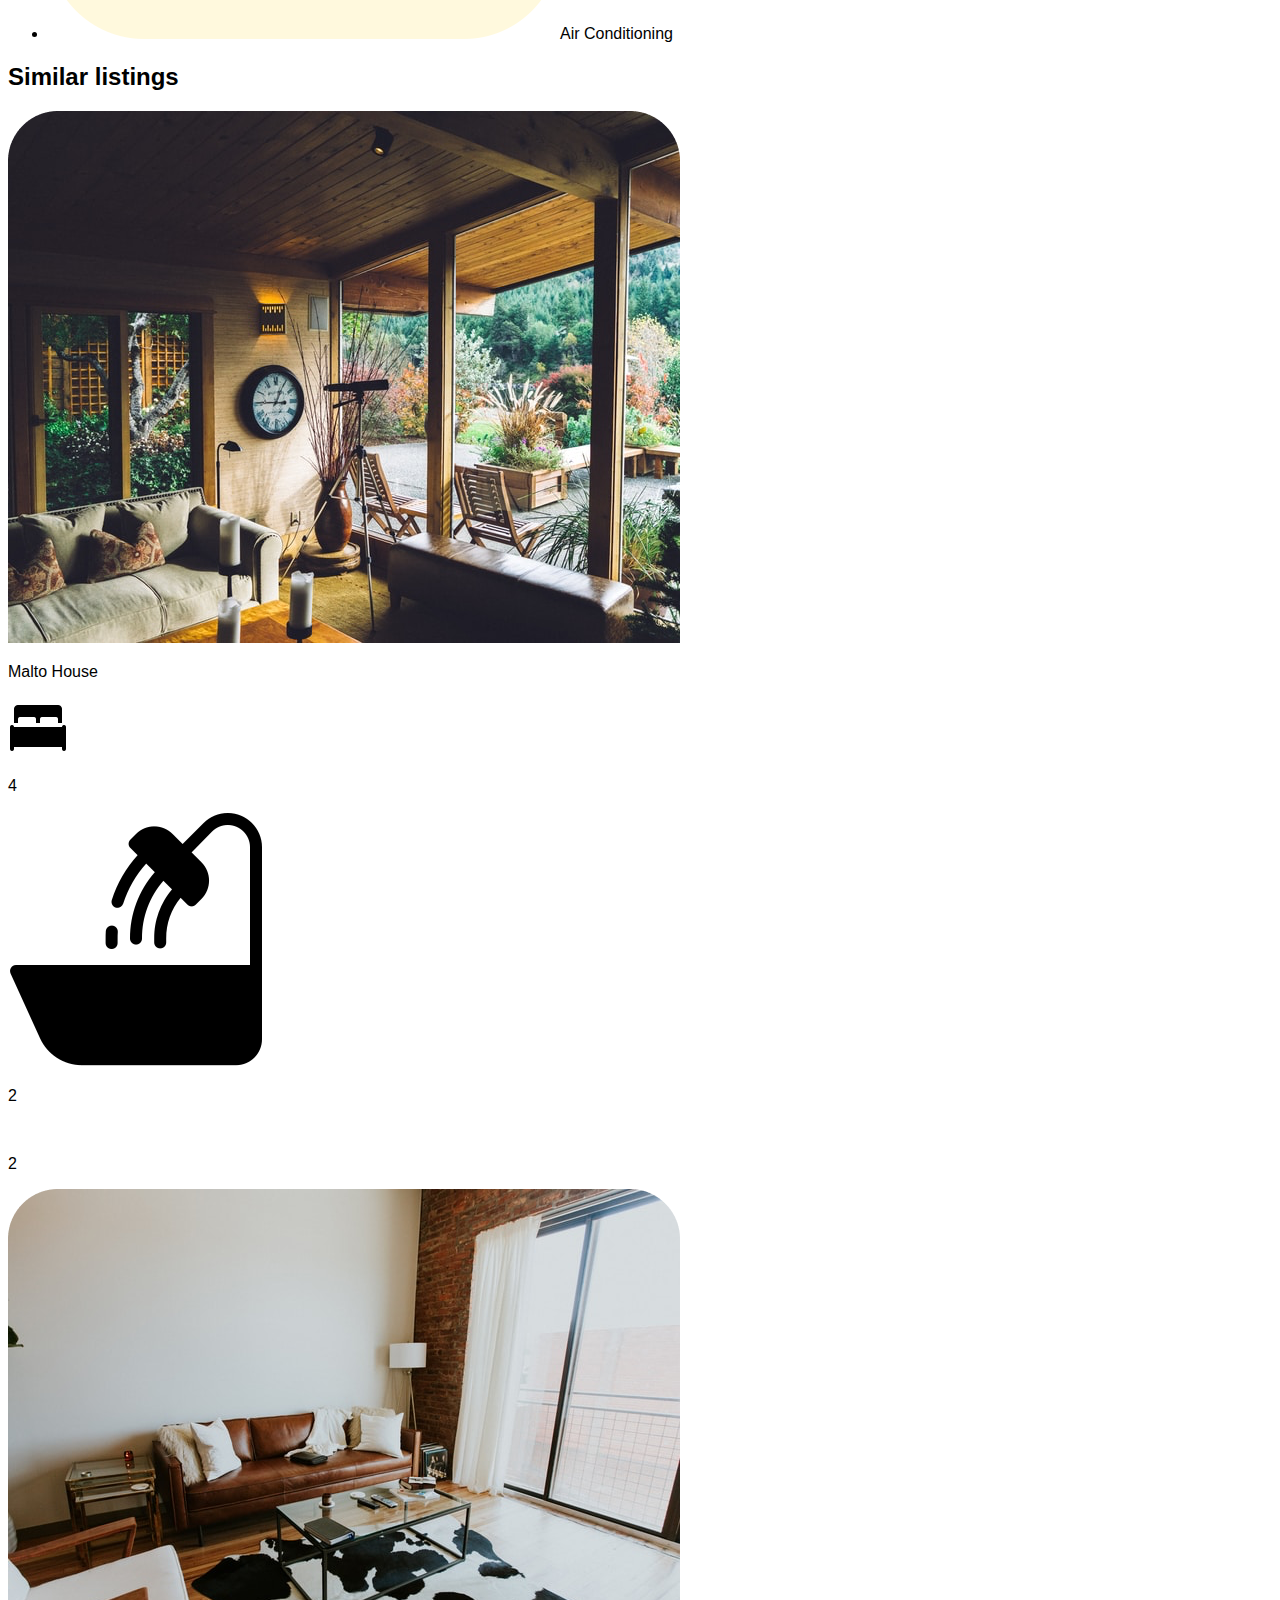
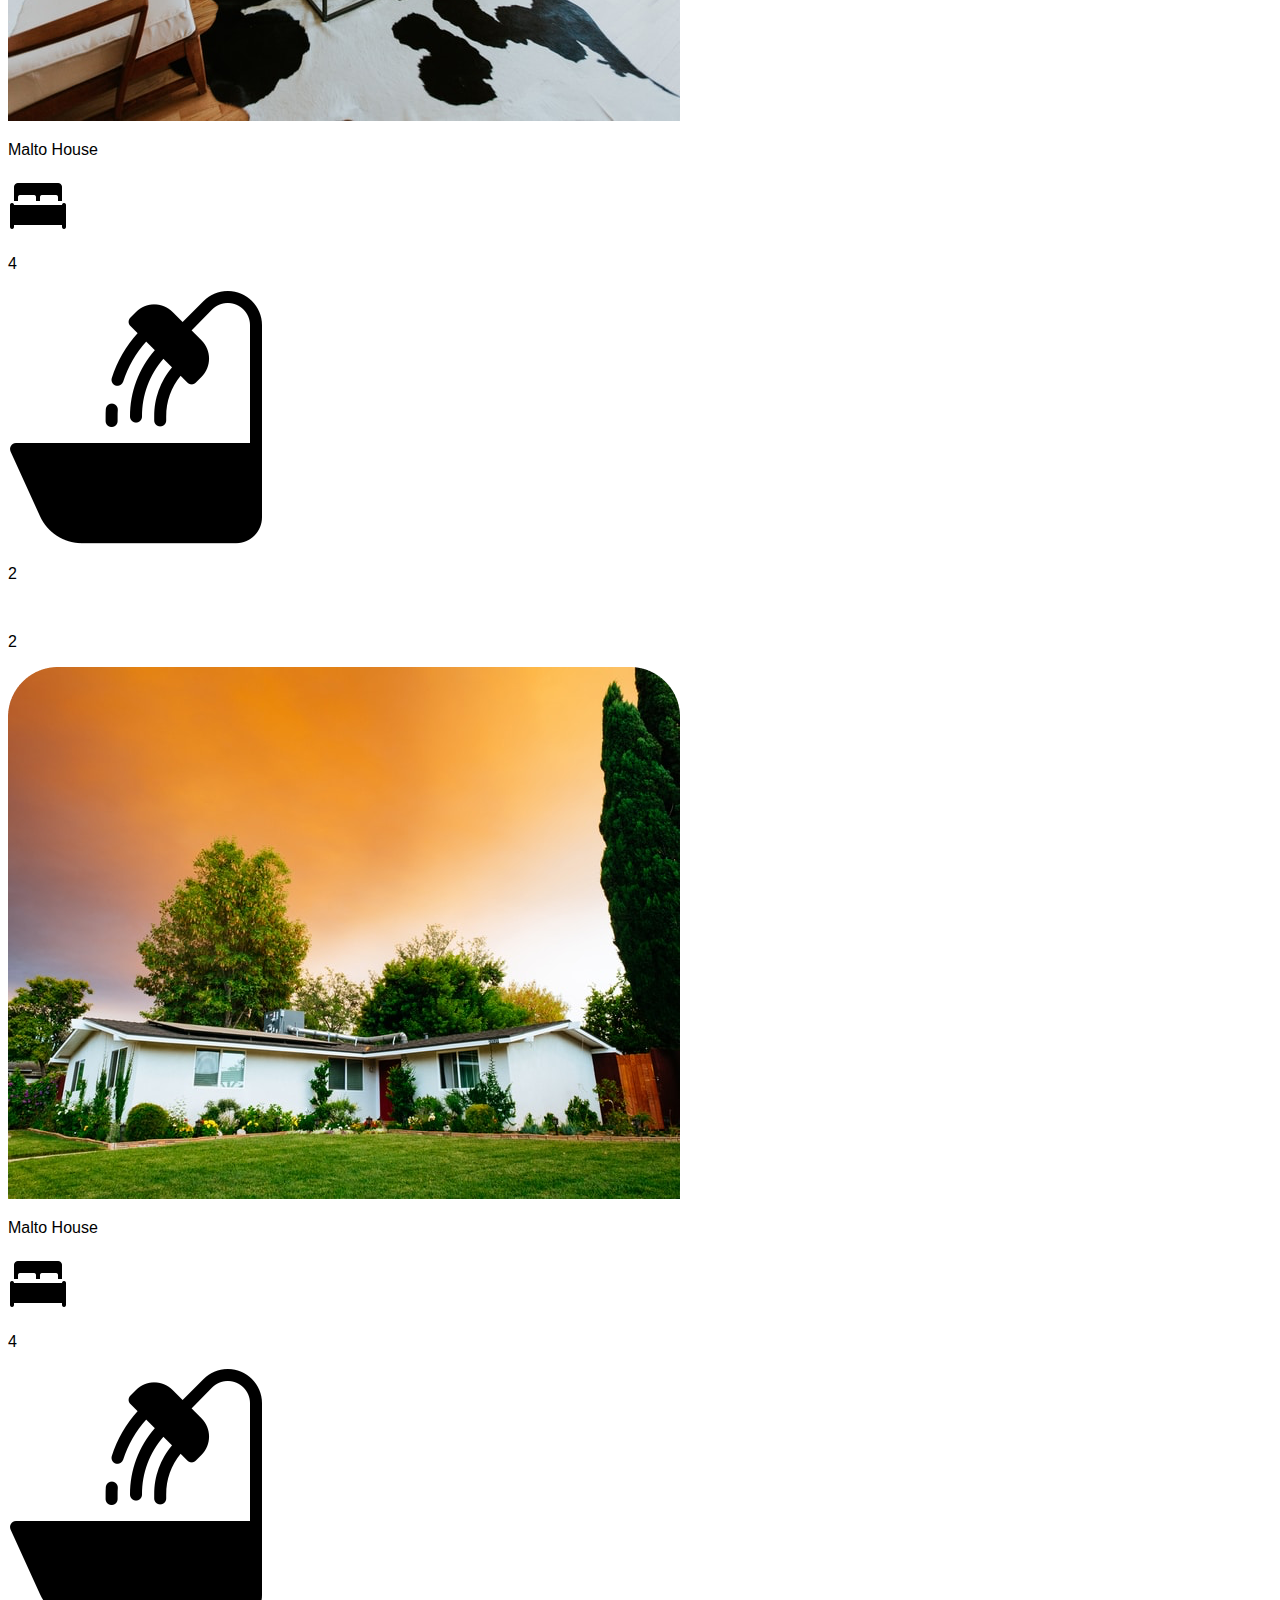
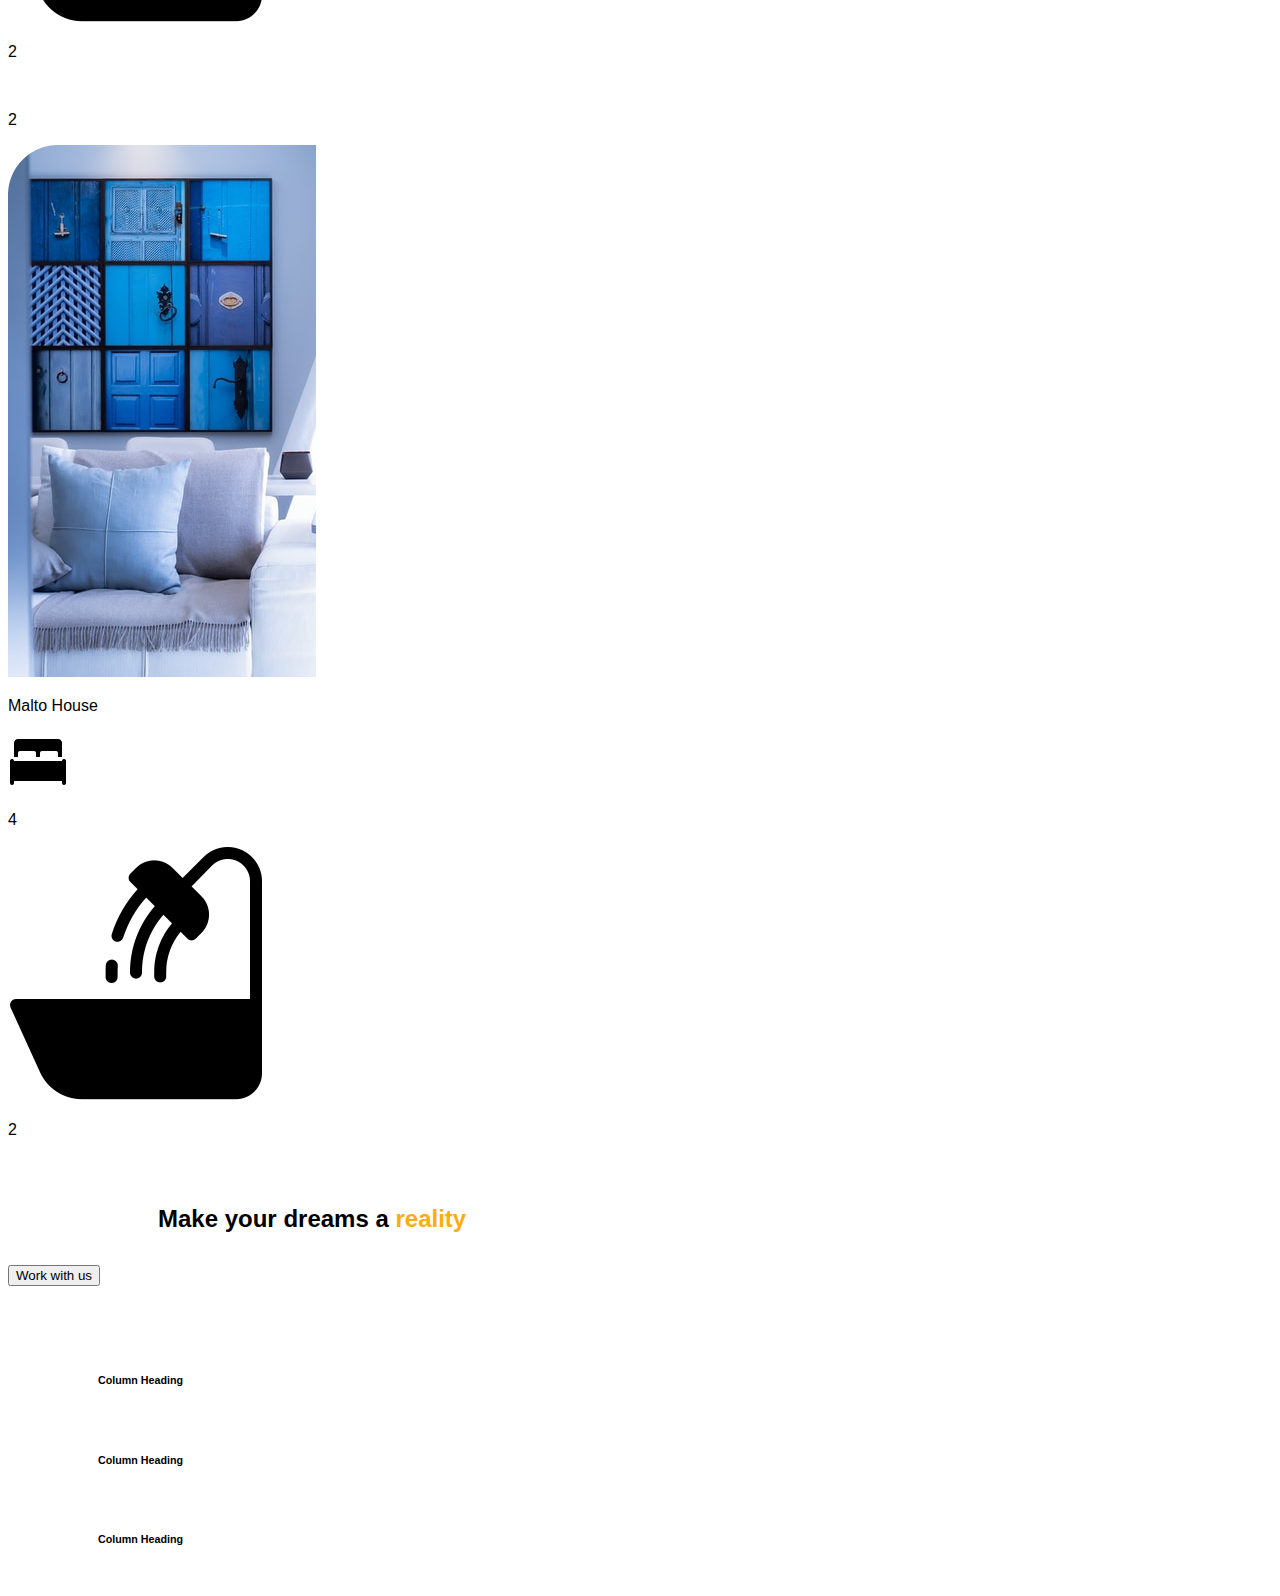
==== commit 378faa8c: "commit will bring some changes on movers.html" ====
--- a/movers.html
+++ b/movers.html
@@ -7,171 +7,279 @@
     <meta name="viewport" content="width=device-width, initial-scale=1.0">
     <link rel="stylesheet" href="./assets/css/index.css">
     <title>Movers</title>
-    </head>
-
-    <body>
-        <div class="moverssection1">
-            <div class="navbar2">
-                <a href="" class="moverslink">Navlink</a>
-                <a href="" class="moverslink">Navlink</a>
-                <a href="" class="moverslink">Navlink</a>
-                <a href="" class="moverslink">Navlink</a>
-                <a href="" class="moverslink"><button class="moverstopbutton">Work with us</button></a>
-            </div>
-            <div class="navbar3">
-                <p class="modernhouse">Modern House</p>
-                <p class="adress">yooz Foster Ave, Brooklyn NY11210, USA</p>
-
-                <P class="price">$450,000</P>
-                <p class="pricetag">S2,800/qf</p>
-            </div>
-        </div>
-        <img src="./assets/images/Property House.png" alt="properties of the house" class="cleanhouse">
-        <div class="Propertyinformation">
-            <div class="card">
-                <div class="profile">
-                    <div class="borderbox">
-                        <img src="./assets/images/Property House.png" alt="propertyhouse" class="profilepic">
-                        <p class="username">Kayley Hul</p>
-                    </div>
-
-                    <input type="text" placeholder="Name" class="inputs">
-                    <input type="text" placeholder="Phone" class="inputs">
-                    <input type="text" placeholder="Email" class="inputs">
-                    <input type="text" placeholder="Hello, I am in ..." class="ods">
-                    <div class="formbutton">
-                        <button class="moversbutton2">Learn more</button>
-                    </div>
-                </div>
-            </div>
-            <div class="generalhousepics">
-                <img src="./assets/images/Rectangle.png" alt="a dog" class="housepics">
-                <img src="./assets/images/Rectangle-1.png" alt="house mat" class="housepics">
-                <img src="./assets/images/Rectangle-2.png" alt="house structure" class="housepics">
-                <img src="./assets/images/Rectangle-3.png" alt="portable house garden" class="housepics">
-                <img src="./assets/images/Rectangle-4.png" alt="garden container" class="housepics">
-                <img src="./assets/images/Rectangle-5.png" alt="flower in a pot" class="housepics">
-                <img src="./assets/images/Rectangle-6.png" alt="view of the building" class="housepics">
-            </div>
-
-            <div class="details">
-                <p class="detailedinformation">Details</p>
-
-                <div class="moversicon">
-                    <div class="iconborders">
-
-                    </div>
-                    <div class="iconborders">
-
-                    </div>
-                    <div class="iconborders">
-
-                    </div>
-                    <div class="iconborders">
-
-                    </div>
-                    <div class="iconborders">
-
-                    </div>
-                </div>
-            </div>
-
-            <div class="description">
-                <p class="descriptiontext"> Description</p>
-                <p class="descriptiontext1"> Lorem ipsum dolor, sit amet consectetur adipisicing elit.
-                    Odio autem optio animi sint porro dolorum veritatis facilis!
-                    Esse accusamus asperiores quam alias ad exercitationem,
-                    nulla ducimus doloribus magnam quibusdam soluta.</p>
-                <p class="descriptiontext1">Lorem ipsum dolor, sit amet consectetur adipisicing elit.
-                    Odio autem optio animi sint porro dolorum veritatis facilis!
-                    Esse accusamus asperiores quam alias ad exercitationem,
-                    nulla ducimus doloribus magnam quibusdam soluta.</p>
-                <p class="descriptiontext1">Lorem ipsum dolor, sit amet consectetur adipisicing elit.
-                    Odio autem optio animi sint porro dolorum veritatis facilis!
-                    Esse accusamus asperiores quam alias ad exercitationem,
-                    nulla ducimus doloribus magnam quibusdam soluta.</p>    
-            </div> 
-
-            <div class="features">
-                <p class="featurestext">Features</p>
-                <div class="featureslist">
-                    <ul>
-                       <li class="featureslisting"><img src="./assets/images/check.png" alt="" class="check">Air Conditioning</li>
-                       <li class="featureslisting"><img src="./assets/images/check.png" alt="" class="check">Air Conditioning</li> 
-                       <li class="featureslisting"><img src="./assets/images/check.png" alt="" class="check">Air Conditioning</li> 
-                       <li class="featureslisting"><img src="./assets/images/check.png" alt="" class="check">Air Conditioning</li> 
-                       <li class="featureslisting"><img src="./assets/images/check.png" alt="" class="check">Air Conditioning</li>  
-                    </ul>
-                    <ul>
-                        <li class="featureslisting"><img src="./assets/images/check.png" alt="" class="check">Air Conditioning</li> 
-                        <li class="featureslisting"><img src="./assets/images/check.png" alt="" class="check">Air Conditioning</li> 
-                        <li class="featureslisting"><img src="./assets/images/check.png" alt="" class="check">Air Conditioning</li> 
-                        <li class="featureslisting"><img src="./assets/images/check.png" alt="" class="check">Air Conditioning</li> 
-                        <li class="featureslisting"><img src="./assets/images/check.png" alt="" class="check">Air Conditioning</li> 
-                    </ul>
-                    <ul>
-                        <li class="featureslisting"><img src="./assets/images/check.png" alt="" class="check">Air Conditioning</li> 
-                        <li class="featureslisting"><img src="./assets/images/check.png" alt="" class="check">Air Conditioning</li> 
-                        <li class="featureslisting"><img src="./assets/images/check.png" alt="" class="check">Air Conditioning</li> 
-                        <li class="featureslisting"><img src="./assets/images/check.png" alt="" class="check">Air Conditioning</li> 
-                        <li class="featureslisting"><img src="./assets/images/check.png" alt="" class="check">Air Conditioning</li> 
-                    </ul>
-                </div>
-            </div>
-            <div class="similarlistings">
-                <div class="samecards">
-                    <img src="./assets/images/Rectangle-7.png" alt="" class="sameimages">
-                    </div>
-                <div class="samecards">
-                    <img src="./assets/images/Rectangle-8.png" alt="" class="sameimages">
-                </div>
-                <div class="samecards">
-                    <img src="./assets/images/Rectangle-9.png" alt="" class="sameimages">
-                </div>
-                <div class="samecards">
-                    <img src="./assets/images/Rectangle-10.png" alt="" class="sameimages">
-                </div>
-                    
-                    
-            </div>
-
-            <div class="moversfooter">
-                <h4>Move at a tap of <span>a button</span></h4>
-                <div class="iconpacket">
-                    <img src="./assets/images/facebook.icon.png" alt="" class="icons">
-                    <img src="./assets/images/twitter.icon.png" alt="" class="icons">
-                    <img src="./assets/images/instagram.icon.png" alt="" class="icons">
-                </div>
-
-                <div class="moverscolumnheading">
-                    <h6>Column Heading</h6>
-                    <a href="">Link goes here</a>
-                    <a href="">Link goes here</a>
-                    <a href="">Link goes here</a>
-                    <a href="">Link goes here</a>
-                    <a href="">Link goes here</a>
-                </div>
-
-                <div class="moverscolumnheading1">
-                    <h6>Column Heading</h6>
-                    <a href="">Link goes here</a>
-                    <a href="">Link goes here</a>
-                    <a href="">Link goes here</a>
-                    <a href="">Link goes here</a>
-
-                </div>
-                <div class="moverscolumnheading3"></div>
+</head>
+
+<body>
+    <div class="moverssection">
+
+        <div class="navbar2">
+            <a href="index.html" class="moverslinks">Home</a>
+            <a href="" class="moverslinks">About</a>
+            <a href="" class="moverslinks">Movers</a>
+            <a href="" class="moverslinks">Contact</a>
+            <a href="" class="moverslinks "><button
+                    style="color: black; width: 140px; height: 35px; background-color: #FFAC12; border-radius: 0 12px 0 0; border: none;">
+                    Work with us <img src="./assets/images/whitearrow.png" alt=""></button></a>
+
+        </div>
+
+        <div class="navbar3">
+            <p class="modernhouse">Modern House</p>
+            <p class="adress">yooz Foster Ave, Brooklyn NY11210, USA</p>
+
+            <p class="price">$450,000</p>
+            <p class="pricetag">$2,800/sq ft</p>
+        </div>
+    </div>
+
+    <img src="./assets/images/Property House.png" alt="" class="propertyimg">
+    <div class="propertyinfo">
+        <div class="card">
+            <div class="profile">
+                <div class="borderbox">
+                    <img src="./assets/images/Property House.png" alt="" class="profilephoto">
+                    <p class="username">Kayley Hall</p>
+                    <a href="">
+                        <p class="userprofile">View profile</p>
+                    </a>
+                </div>
+
+
+                <input type="text" placeholder="Name" class="inputs">
+                <input type="text" placeholder="Phone" class="inputs">
+                <input type="text" placeholder="Email" class="inputs">
+                <input type="text" placeholder="Hello, I am interested in ..." class="inputsodd">
+                <div class="formbutton">
+                    <button class="moversbuttonv2">Learn more <img src="./assets/images/arrow.png" alt=""></button>
+                </div>
+
+            </div>
+
+        </div>
+        <div class="housepicsoverall">
+            <img src="./assets/images/Rectangle.png" alt="" class="housepics">
+            <img src="./assets/images/Rectangle-1.png" alt="" class="housepics">
+            <img src="./assets/images/Rectangle-2.png" alt="" class="housepics">
+            <img src="./assets/images/Rectangle-3.png" alt="" class="housepics">
+            <img src="./assets/images/Rectangle-4.png" alt="" class="housepics">
+            <img src="./assets/images/Rectangle-5.png" alt="" class="housepics">
+            <img src="./assets/images/Rectangle-6.png" alt="" class="housepics">
+        </div>
+        <div class="details">
+            <p class="detailedinfo">Details</p>
+
+            <div class="moversicons">
+                <div class="iconborders">
+                    <img src="./assets/images/bed.png" alt="" class="moversiconimg">
+                    <p class="numbers">4</p>
+                </div>
+                <div class="iconborders">
+                    <img src="./assets/images/shower.png" alt="" class="moversiconimg">
+                    <p class="numbers">2</p>
+                </div>
+                <div class="iconborders">
+                    <img src="./assets/images/hashtag.png" alt="" class="moversiconimg">
+                    <p class="numbers">2</p>
+                </div>
+                <div class="iconborders">
+                    <img src="./assets/images/garage.png" alt="" class="moversiconimg">
+                    <p class="numbers">2</p>
+                </div>
+                <div class="iconborders">
+                    <img src="./assets/images/calender.png" alt="" class="moversiconimg">
+                    <p class="numbers">2</p>
+                </div>
+            </div>
+        </div>
+
+        <div class="description">
+            <p class="descriptiontext">Description</p>
+            <p class="descriptiontext1">Lorem ipsum dolor, sit amet consectetur adipisicing elit.
+                Odio autem optio animi sint porro dolorum veritatis facilis!
+                Esse accusamus asperiores quam alias ad exercitationem,
+                nulla ducimus doloribus magnam quibusdam soluta.</p>
+            <p class="descriptiontext1">Lorem ipsum dolor, sit amet consectetur adipisicing elit.
+                Odio autem optio animi sint porro dolorum veritatis facilis!
+                Esse accusamus asperiores quam alias ad exercitationem,
+                nulla ducimus doloribus magnam quibusdam soluta.</p>
+            <p class="descriptiontext1">Lorem ipsum dolor, sit amet consectetur adipisicing elit.
+                Odio autem optio animi sint porro dolorum veritatis facilis!
+                Esse accusamus asperiores quam alias ad exercitationem,
+                nulla ducimus doloribus magnam quibusdam soluta.</p>
+        </div>
+
+        <div class="features">
+
+            <p class="featurestext">Features</p>
+
+            <div class="featureslist">
+                <ul>
+                    <li class="featureslisting"><img src="./assets/images/check.png" alt="" class="check">Air
+                        Conditioning</li>
+                    <li class="featureslisting"><img src="./assets/images/check.png" alt="" class="check">Air
+                        Conditioning</li>
+                    <li class="featureslisting"><img src="./assets/images/check.png" alt="" class="check">Air
+                        Conditioning</li>
+                    <li class="featureslisting"><img src="./assets/images/check.png" alt="" class="check">Air
+                        Conditioning</li>
+                    <li class="featureslisting"><img src="./assets/images/check.png" alt="" class="check">Air
+                        Conditioning</li>
+                </ul>
+                <ul>
+                    <li class="featureslisting"><img src="./assets/images/check.png" alt="" class="check">Air
+                        Conditioning</li>
+                    <li class="featureslisting"><img src="./assets/images/check.png" alt="" class="check">Air
+                        Conditioning</li>
+                    <li class="featureslisting"><img src="./assets/images/check.png" alt="" class="check">Air
+                        Conditioning</li>
+                    <li class="featureslisting"><img src="./assets/images/check.png" alt="" class="check">Air
+                        Conditioning</li>
+                    <li class="featureslisting"><img src="./assets/images/check.png" alt="" class="check">Air
+                        Conditioning</li>
+                </ul>
+                <ul>
+                    <li class="featureslisting"><img src="./assets/images/check.png" alt="" class="check">Air
+                        Conditioning</li>
+                    <li class="featureslisting"><img src="./assets/images/check.png" alt="" class="check">Air
+                        Conditioning</li>
+                    <li class="featureslisting"><img src="./assets/images/check.png" alt="" class="check">Air
+                        Conditioning</li>
+                    <li class="featureslisting"><img src="./assets/images/check.png" alt="" class="check">Air
+                        Conditioning</li>
+                    <li class="featureslisting"><img src="./assets/images/check.png" alt="" class="check">Air
+                        Conditioning</li>
+                </ul>
+
+            </div>
+        </div>
+        <div class="linegradient similarlinegradient"></div>
+        <div class="similartext">
+            <h2>Similar listings</h2>
+        </div>
+        <div class="similarlistings">
+
+
+
+
+            <div class="similarcards">
+                <img src="./assets/images/Rectangle-7.png" alt="" class="similarimgs">
+                <p class="similarname">Malto House</p>
+                <div class="similaricons">
+                    <div class="iconbordersforsimilar">
+                        <img src="./assets/images/bed.png" alt="" class="moversiconimg">
+                        <p class="numbers">4</p>
+                    </div>
+                    <div class="iconbordersforsimilar">
+                        <img src="./assets/images/shower.png" alt="" class="moversiconimg">
+                        <p class="numbers">2</p>
+                    </div>
+                    <div class="iconbordersforsimilar">
+                        <img src="./assets/images/hashtag.png" alt="" class="moversiconimg">
+                        <p class="numbers">2</p>
+                    </div>
+                </div>
+            </div>
+            <div class="similarcards">
+                <img src="./assets/images/Rectangle-8.png" alt="" class="similarimgs">
+                <p class="similarname">Malto House</p>
+                <div class="similaricons">
+                    <div class="iconbordersforsimilar">
+                        <img src="./assets/images/bed.png" alt="" class="moversiconimg">
+                        <p class="numbers">4</p>
+                    </div>
+                    <div class="iconbordersforsimilar">
+                        <img src="./assets/images/shower.png" alt="" class="moversiconimg">
+                        <p class="numbers">2</p>
+                    </div>
+                    <div class="iconbordersforsimilar">
+                        <img src="./assets/images/hashtag.png" alt="" class="moversiconimg">
+                        <p class="numbers">2</p>
+                    </div>
+                </div>
+            </div>
+            <div class="similarcards">
+
+                <img src="./assets/images/Rectangle-9.png" alt="" class="similarimgs">
+                <p class="similarname">Malto House</p>
+                <div class="similaricons">
+                    <div class="iconbordersforsimilar">
+                        <img src="./assets/images/bed.png" alt="" class="moversiconimg">
+                        <p class="numbers">4</p>
+                    </div>
+                    <div class="iconbordersforsimilar">
+                        <img src="./assets/images/shower.png" alt="" class="moversiconimg">
+                        <p class="numbers">2</p>
+                    </div>
+                    <div class="iconbordersforsimilar">
+                        <img src="./assets/images/hashtag.png" alt="" class="moversiconimg">
+                        <p class="numbers">2</p>
+                    </div>
+                </div>
+            </div>
+            <div class="similarcardsodd">
+
+                <img src="./assets/images/Rectangle-10.png" alt="" class="similarimgsodd">
+                <p class="similarname">Malto House</p>
+                <div class="similaricons">
+                    <div class="iconbordersforsimilar">
+                        <img src="./assets/images/bed.png" alt="" class="moversiconimg">
+                        <p class="numbers">4</p>
+                    </div>
+                    <div class="iconbordersforsimilar">
+                        <img src="./assets/images/shower.png" alt="" class="moversiconimg">
+                        <p class="numbers">2</p>
+                    </div>
+                    <div class="iconbordersforsimilar">
+                        <img src="./assets/images/hashtag.png" alt="" class="moversiconimg">
+                        <!-- <p class="numbers">2</p> -->
+                    </div>
+                </div>
+            </div>
+        </div>
+
+        <div class="moversfooter">
+            <div class="footertext">
+                <h4>Make your dreams a <span style="color: #FFAC12;">reality</span></h4>
+            </div>
+
+            <button class="footerbutton">Work with us<img src="./assets/images/whitearrow.png" alt=""
+                    class="whitearrow"></button>
+            <div class="moversbottomborder">
+
+            </div>
+            <div class="iconpacket">
+                <img src="./assets/images/facebook.png" alt="" class="icons">
+                <img src="./assets/images/twitter.png" alt="" class="icons">
+                <img src="./assets/images/instagram.png" alt="" class="icons">
+            </div>
+
+            <div class="moverscolumnheading">
                 <h6>Column Heading</h6>
                 <a href="">Link goes here</a>
                 <a href="">Link goes here</a>
                 <a href="">Link goes here</a>
                 <a href="">Link goes here</a>
             </div>
-            </div>
-        
-        
-
-
-
-    </body>
-    </html>+
+            <div class="moverscolumnheading1">
+                <h6>Column Heading</h6>
+                <a href="">Link goes here</a>
+                <a href="">Link goes here</a>
+                <a href="">Link goes here</a>
+                <a href="">Link goes here</a>
+            </div>
+            <div class="moverscolumnheading3">
+                <h6>Column Heading</h6>
+                <a href="">Link goes here</a>
+                <a href="">Link goes here</a>
+                <a href="">Link goes here</a>
+                <a href="">Link goes here</a>
+            </div>
+
+        </div>
+
+
+
+</body>
+
+</html>--- a/assets/css/index.css
+++ b/assets/css/index.css
@@ -0,0 +1,236 @@
+body {
+    /* scroll-behavior: smooth;
+    margin: -1px 20px; */
+    font-family: 'Poppins', sans-serif;
+    background-color: #ffffff;
+}
+
+/* * {
+    border: 2px solid red;
+} */
+
+button {
+    cursor: pointer;
+}
+
+.navbar {
+    margin-left: 550px;
+    padding-top: 50px;
+}
+
+a {
+    color: white;
+    text-decoration: none;
+    padding-left: 85px;
+}
+
+.section1 {
+    background-image: url(../images/moving\ 1.png);
+    background-size: cover;
+    width: 90%;
+    height: 100vh;
+    margin-left: 85px;
+
+}
+
+.buttonv1 {
+    margin-left: 30px;
+}
+
+.btn1 {
+    background-color: yellow;
+}
+
+.btn2 {
+    background-color: black;
+    color: white;
+}
+
+.yellowtext {
+    color: yellow;
+    font-size: xx-large;
+    padding-top: 90px;
+    margin-left: 20px;
+    padding-left: 35px;
+    font-stretch: expanded
+}
+
+.whitetext {
+    color: white;
+    padding-left: 35px;
+    margin-left: 20px;
+    font-size: large;
+}
+
+.img1 {
+    width: 310px;
+    padding-left: 85px;
+    margin-top: -165px;
+}
+
+.h3righttext {
+    padding-left: 500px;
+    padding-top: 39px;
+}
+
+.righttext {
+    padding-left: 500px;
+    padding-top: 39px;
+    padding-bottom: -30px;
+}
+
+.buttonv2 {
+    width: 120px;
+    height: 37px;
+    margin-left: 500px;
+    color: yellow;
+    border-radius: 0 11px 0 0;
+}
+
+.topmoversimg {
+    width: 190px;
+}
+
+.iconplace {
+    width: 95px;
+    height: 34px;
+    display: inline-block;
+    margin-top: 1px;
+    margin-left: 5px;
+    margin-right: -9.5px;
+    border-bottom-style: none;
+    border: 0.5px solid rgba(153, 151, 151, 0.267);
+}
+
+.mvs {
+    margin-top: 11px;
+    margin-bottom: 10px;
+    margin-left: 22px;
+}
+
+.cards {
+    background: #ffffff;
+    box-shadow: 12px 12px 24px #bebebe,
+        -12px -12px 24px #ffffff;
+    width: 40px;
+}
+
+.righttext {
+    padding-top: 60px;
+    margin-left: 410px;
+    padding-left: 200px;
+}
+
+.leftimg {
+    width: 430px;
+    margin-top: -195px;
+    padding-left: 80px;
+    padding-bottom: 30px;
+}
+
+.buttonv2 {
+    margin-left: 0px;
+    color: white;
+    background-color: black;
+}
+
+.cardimages {
+    margin-left: 300px;
+    margin-bottom: 22px;
+    border-radius: 15px;
+
+}
+.cards {
+
+    width: 300px;
+    height: 320px;
+    display: inline-block;
+    margin-left: 30px;
+    border-radius: 11px;
+}
+
+.topmoverspics {
+    width: 300px;
+
+}
+
+.footer {
+    width: 100%;
+    height: 370px;
+    color: white;
+    background: rgb(0,0,0);
+background: linear-gradient(20deg, rgba(0,0,0,1) 35%, rgba(55,41,4,1) 100%);
+}
+
+
+.bottomborder{
+    border-bottom: 0.1px solid grey;
+    width: 140vh;
+    margin-left: 150px;
+    margin-top: 50px;
+}
+
+.icons {
+    width: 20px;
+   padding-left: 15px;
+}
+.iconpacket{
+    padding-left: 150px;
+    padding-top: 45px;
+}
+
+.iconimg{
+    width: 19px;
+    padding-left: 20px;
+}
+
+h6 {
+    padding-left: 90px;
+}
+
+h4 {
+    font-size: x-large;
+    padding-left: 150px;
+}
+
+.move{
+    padding-top: 50px;
+}
+
+.columnheading {
+    display: flex;
+    flex-direction: column;
+    margin-left: 400px;
+    margin-top: -20px;
+    line-height: 1.6;
+    font-size: small;
+}
+h5{
+    margin-left: 83px;
+    font-size: larger;
+}
+.columnheading1 {
+    display: flex;
+    flex-direction: column;
+    padding-left: -600px;
+    margin-left: 700px;
+    margin-top: -160px;
+    line-height: 1.6;
+    font-size: small;
+}
+
+.columnheading3 {
+    display: flex;
+    flex-direction: column;
+    padding-left: -600px;
+    margin-left: 1000px;
+    margin-top: -160px;
+    line-height: 1.6;
+    font-size: small;
+}
+
+/* Start of Movers CSS */
+.moverssection {
+    background-color: black;
+    height: 145px;
+}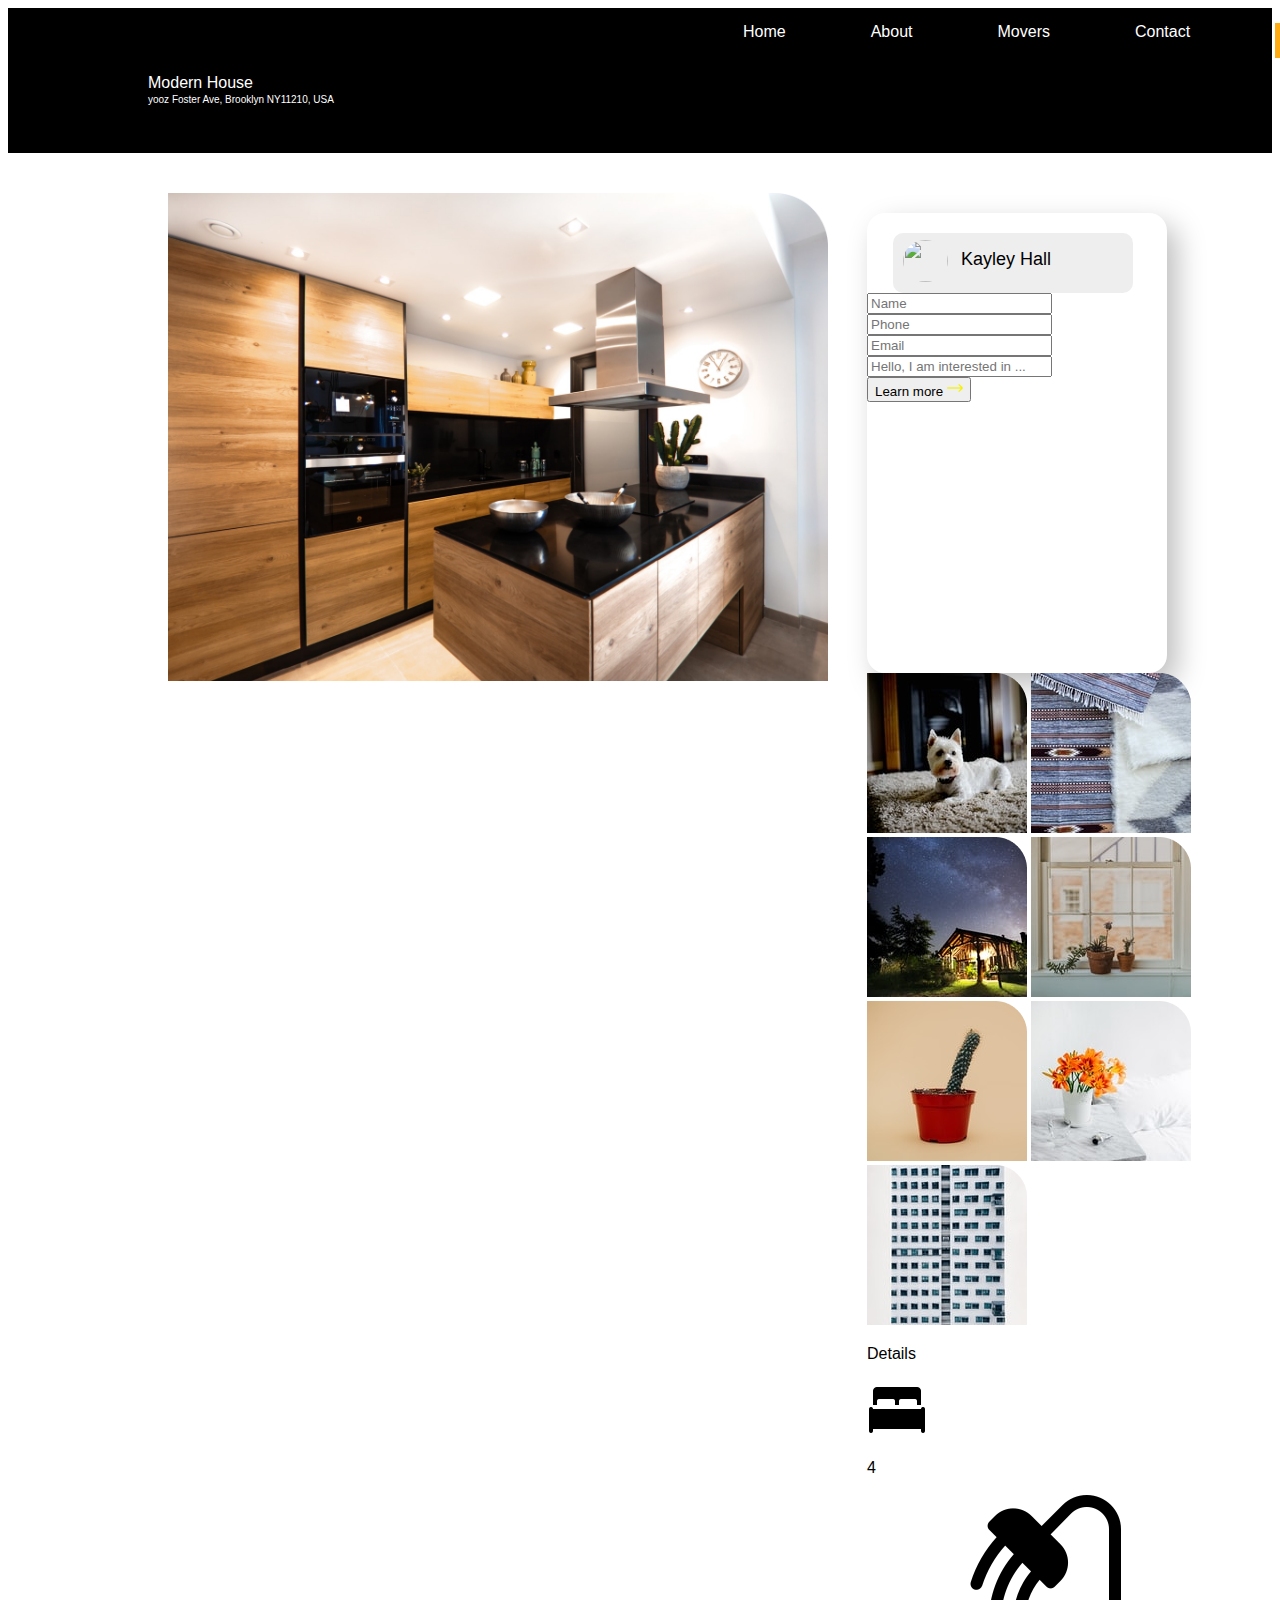
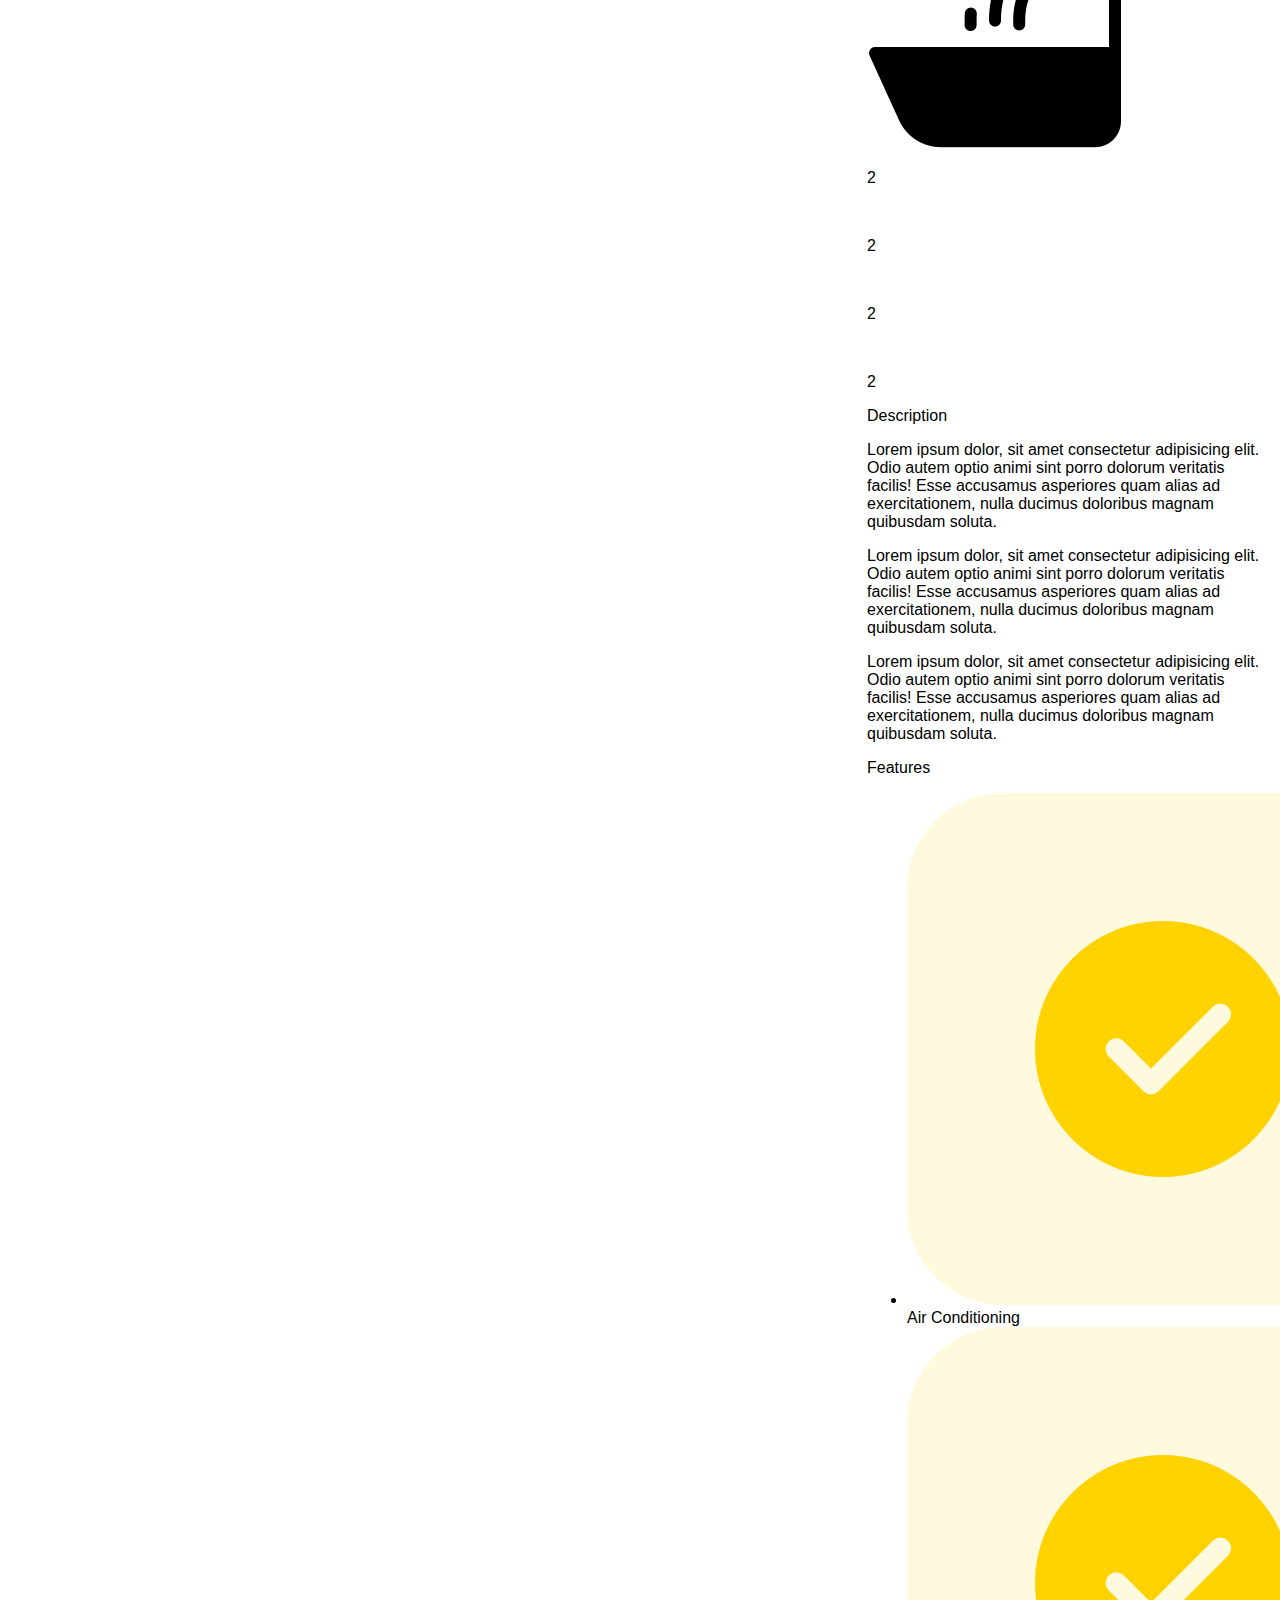
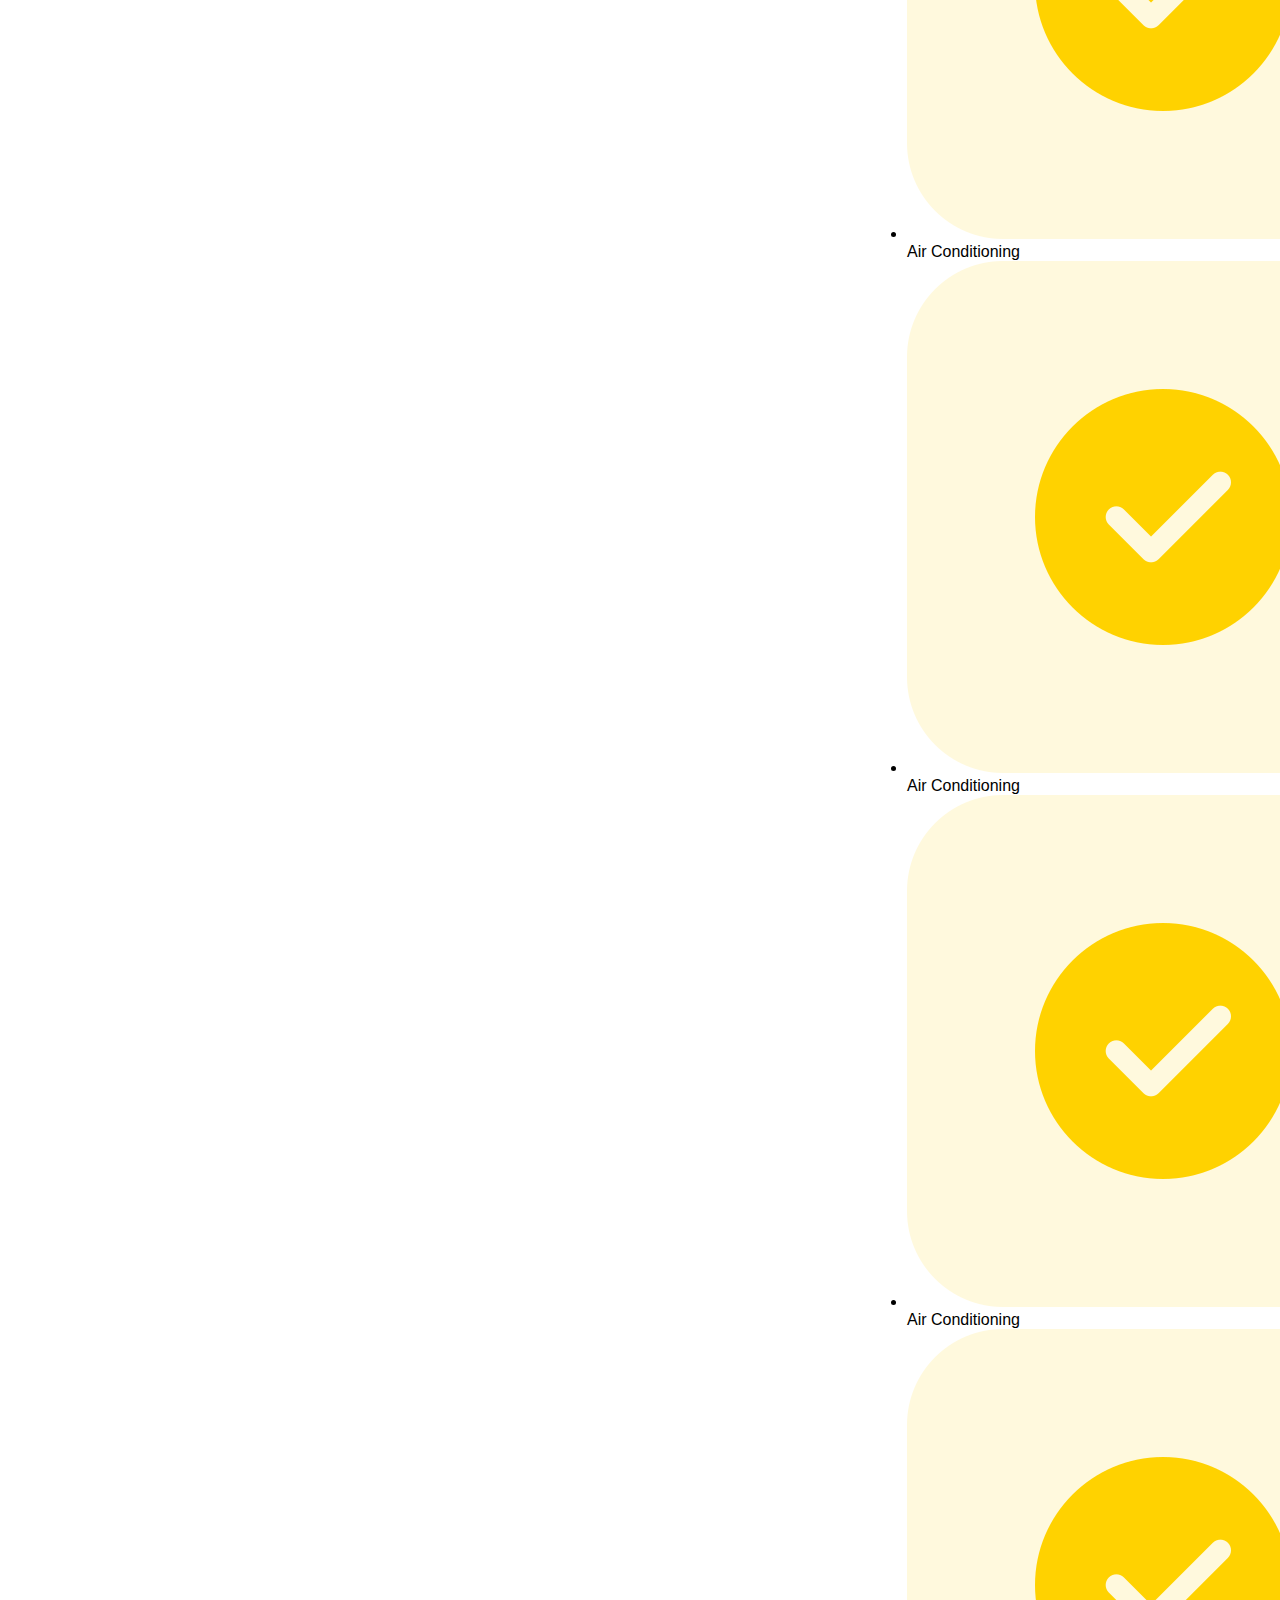
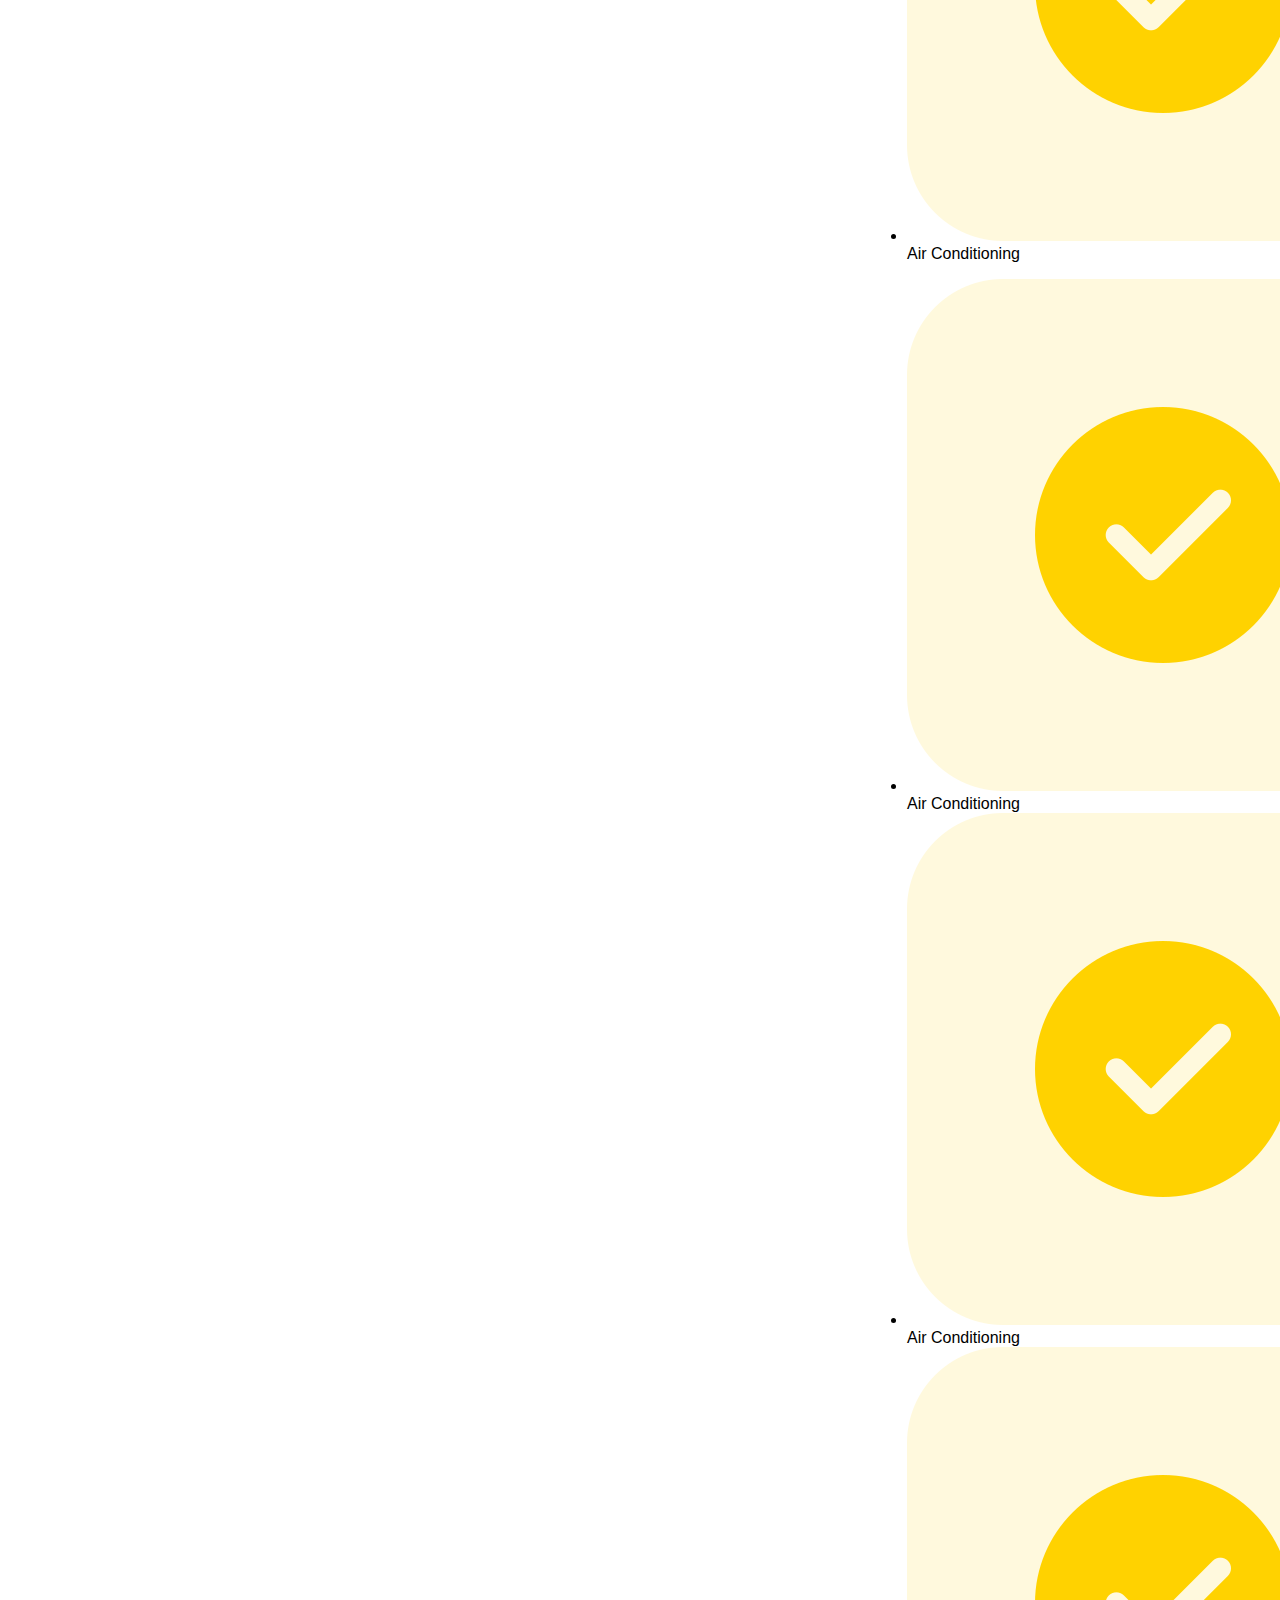
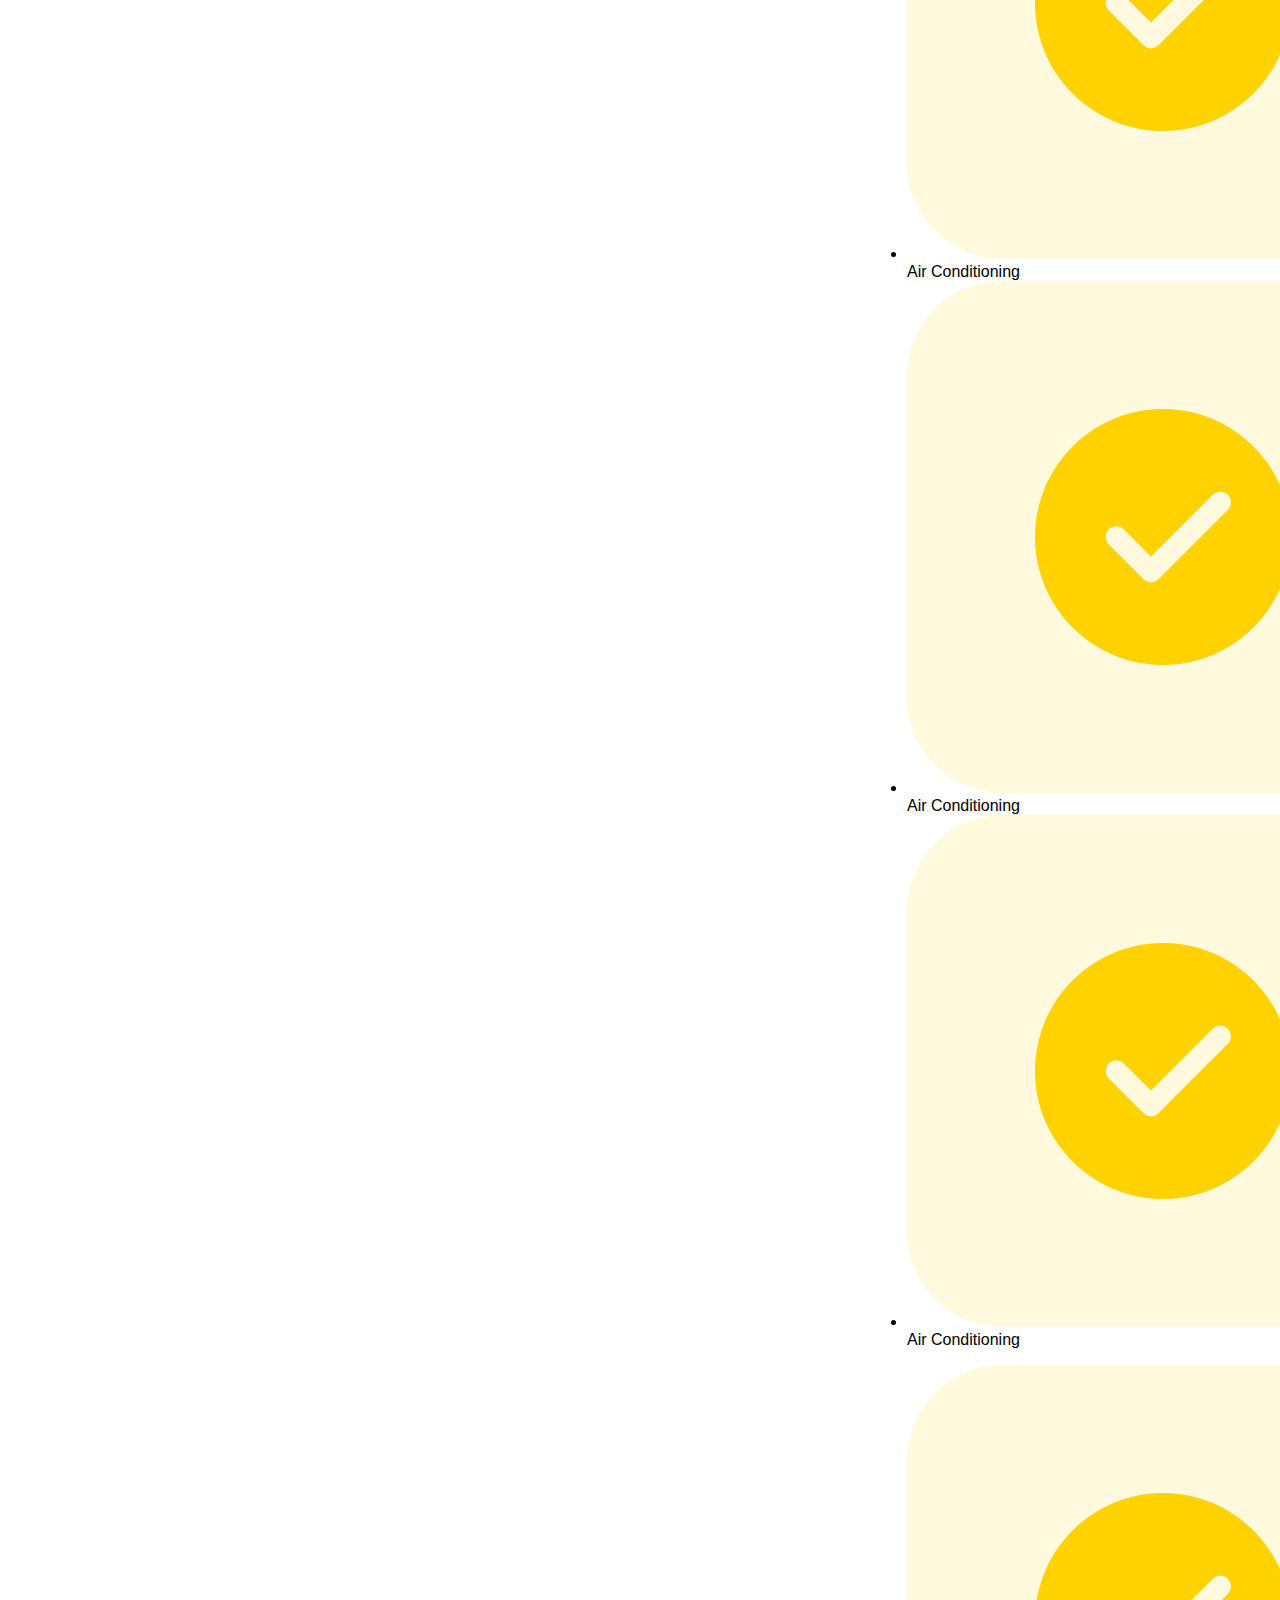
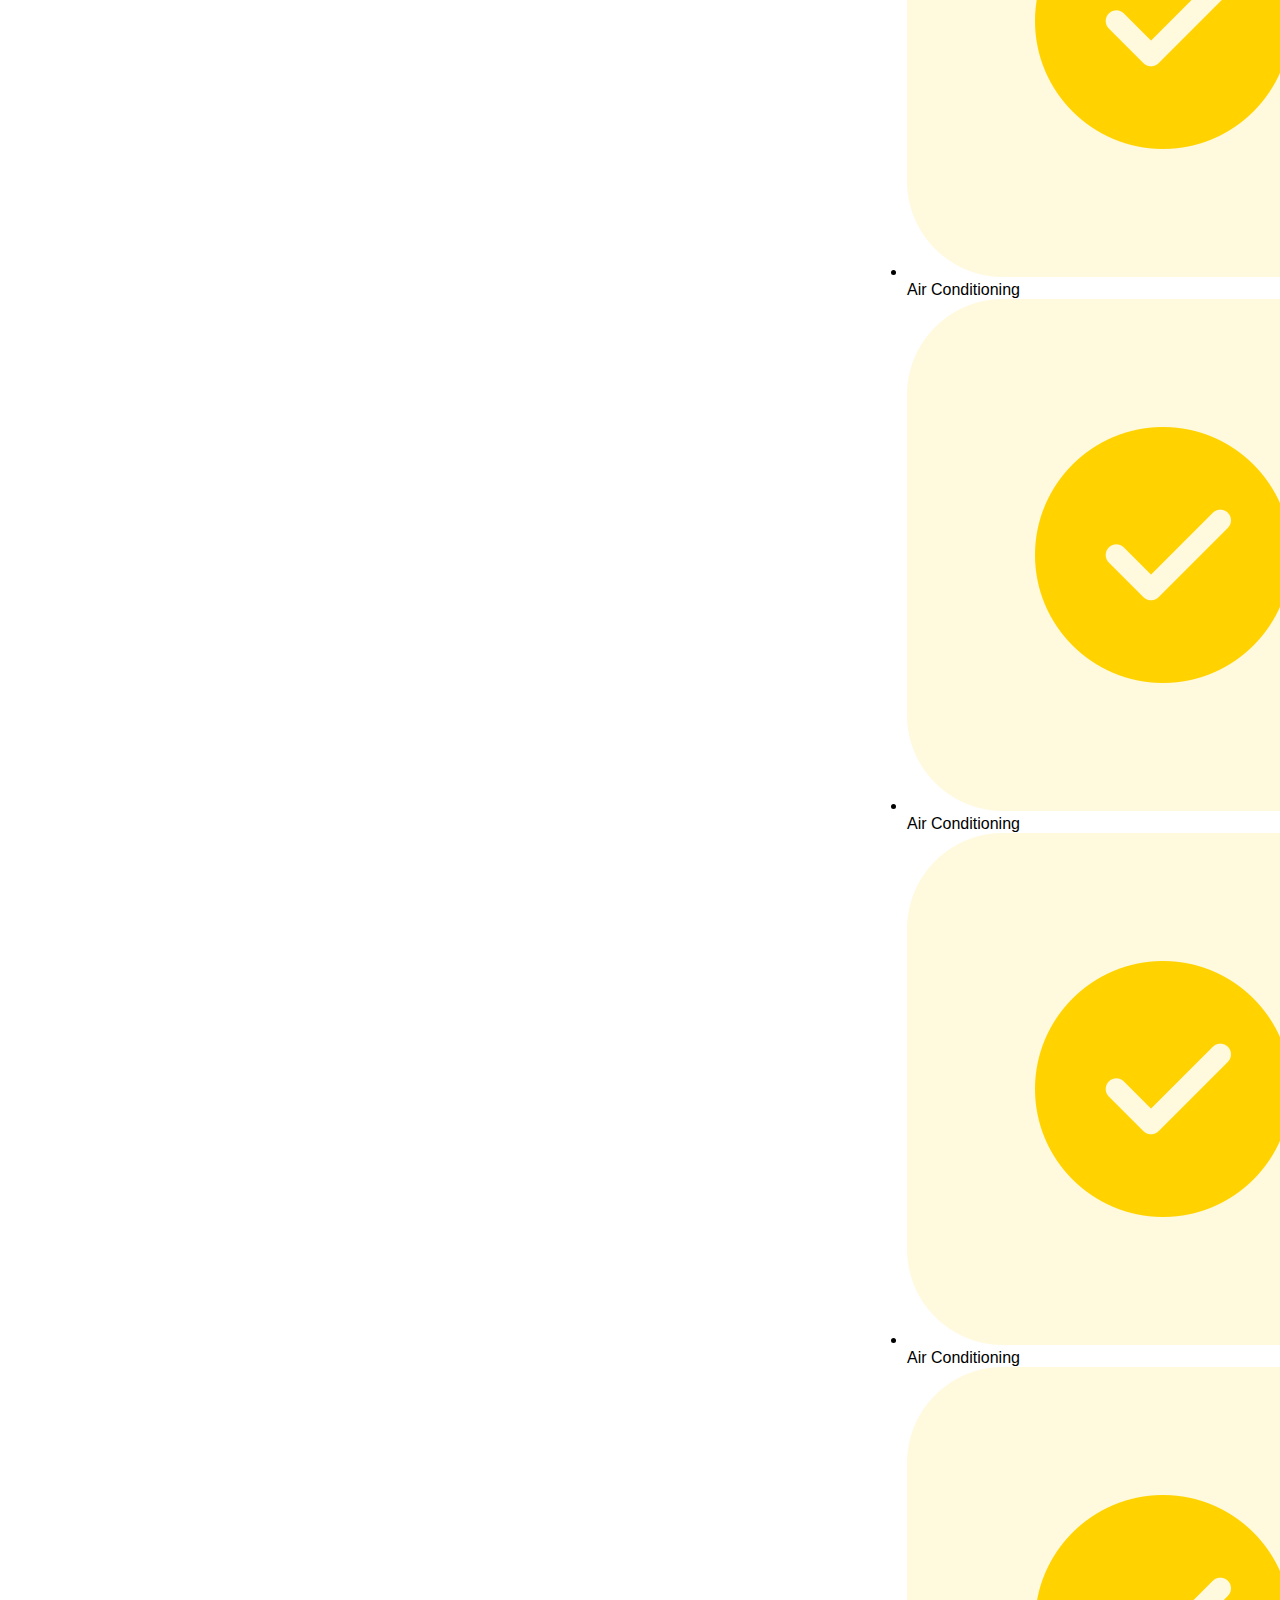
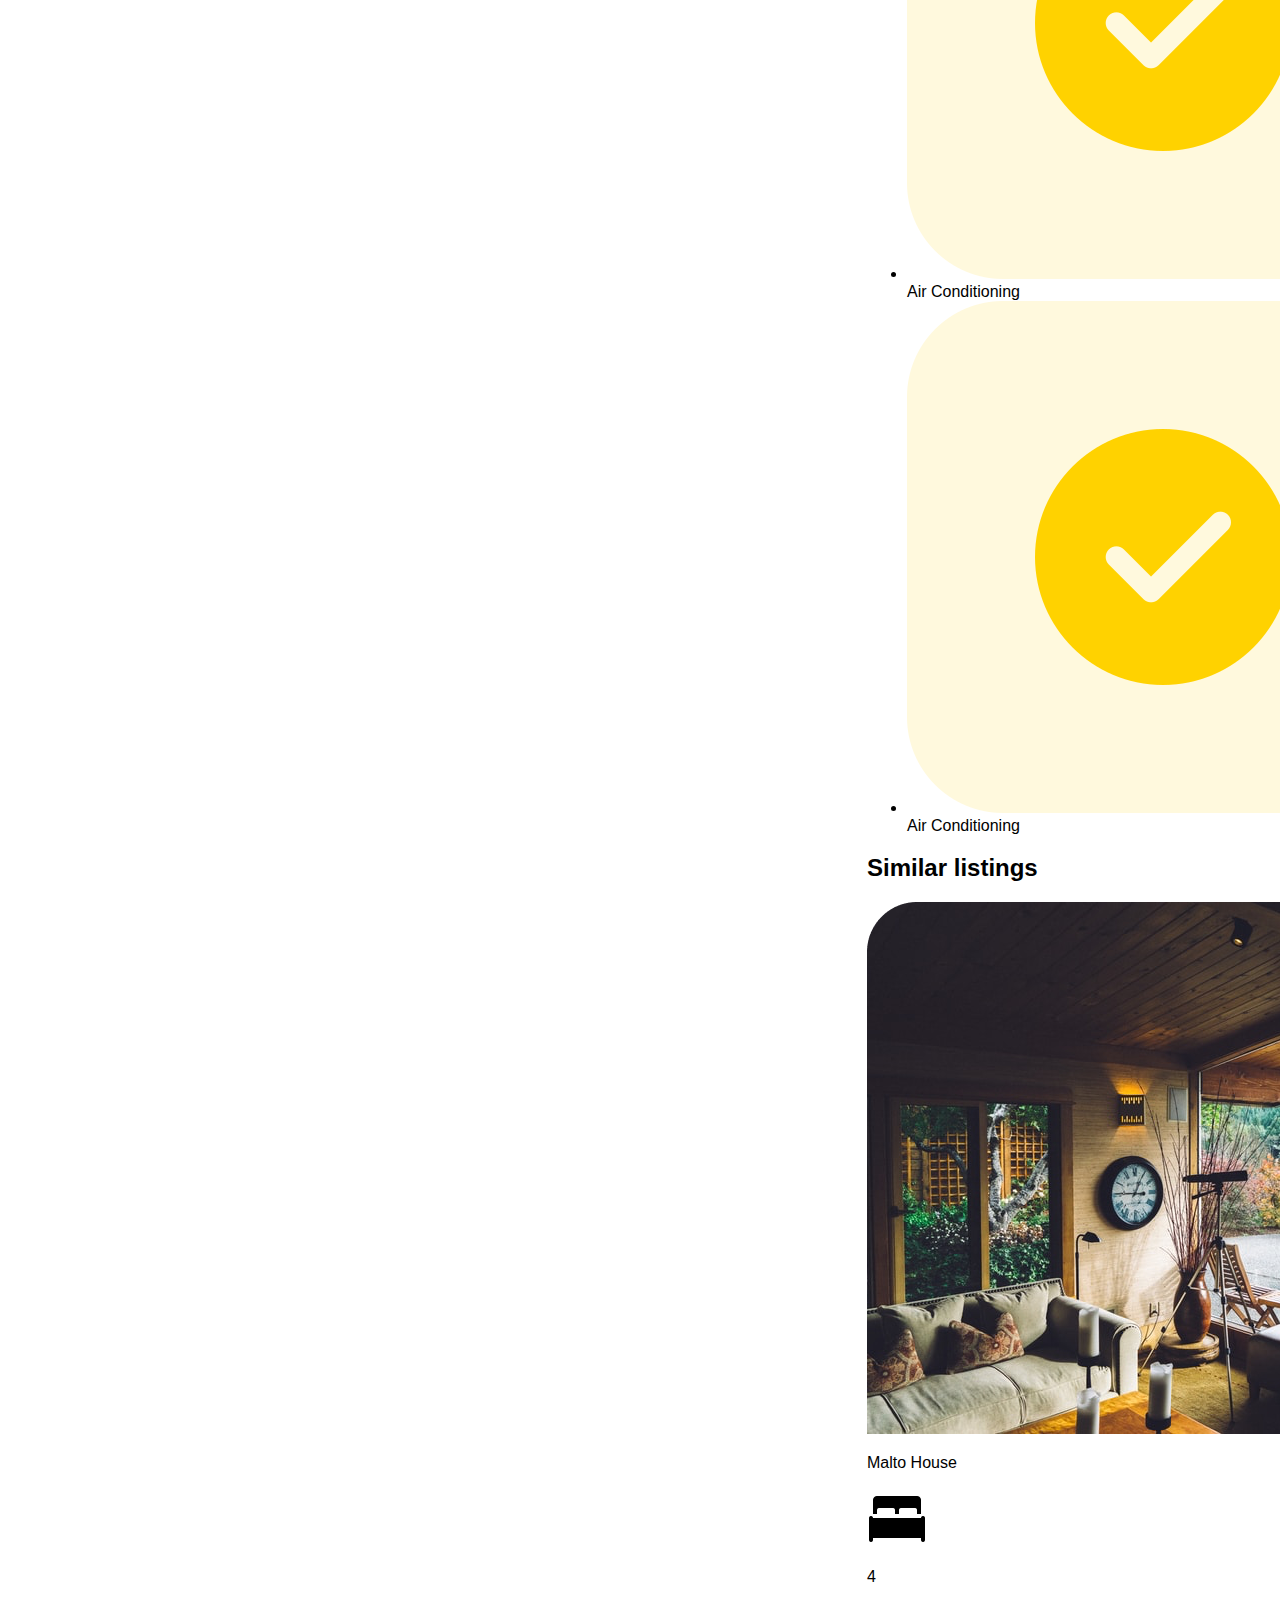
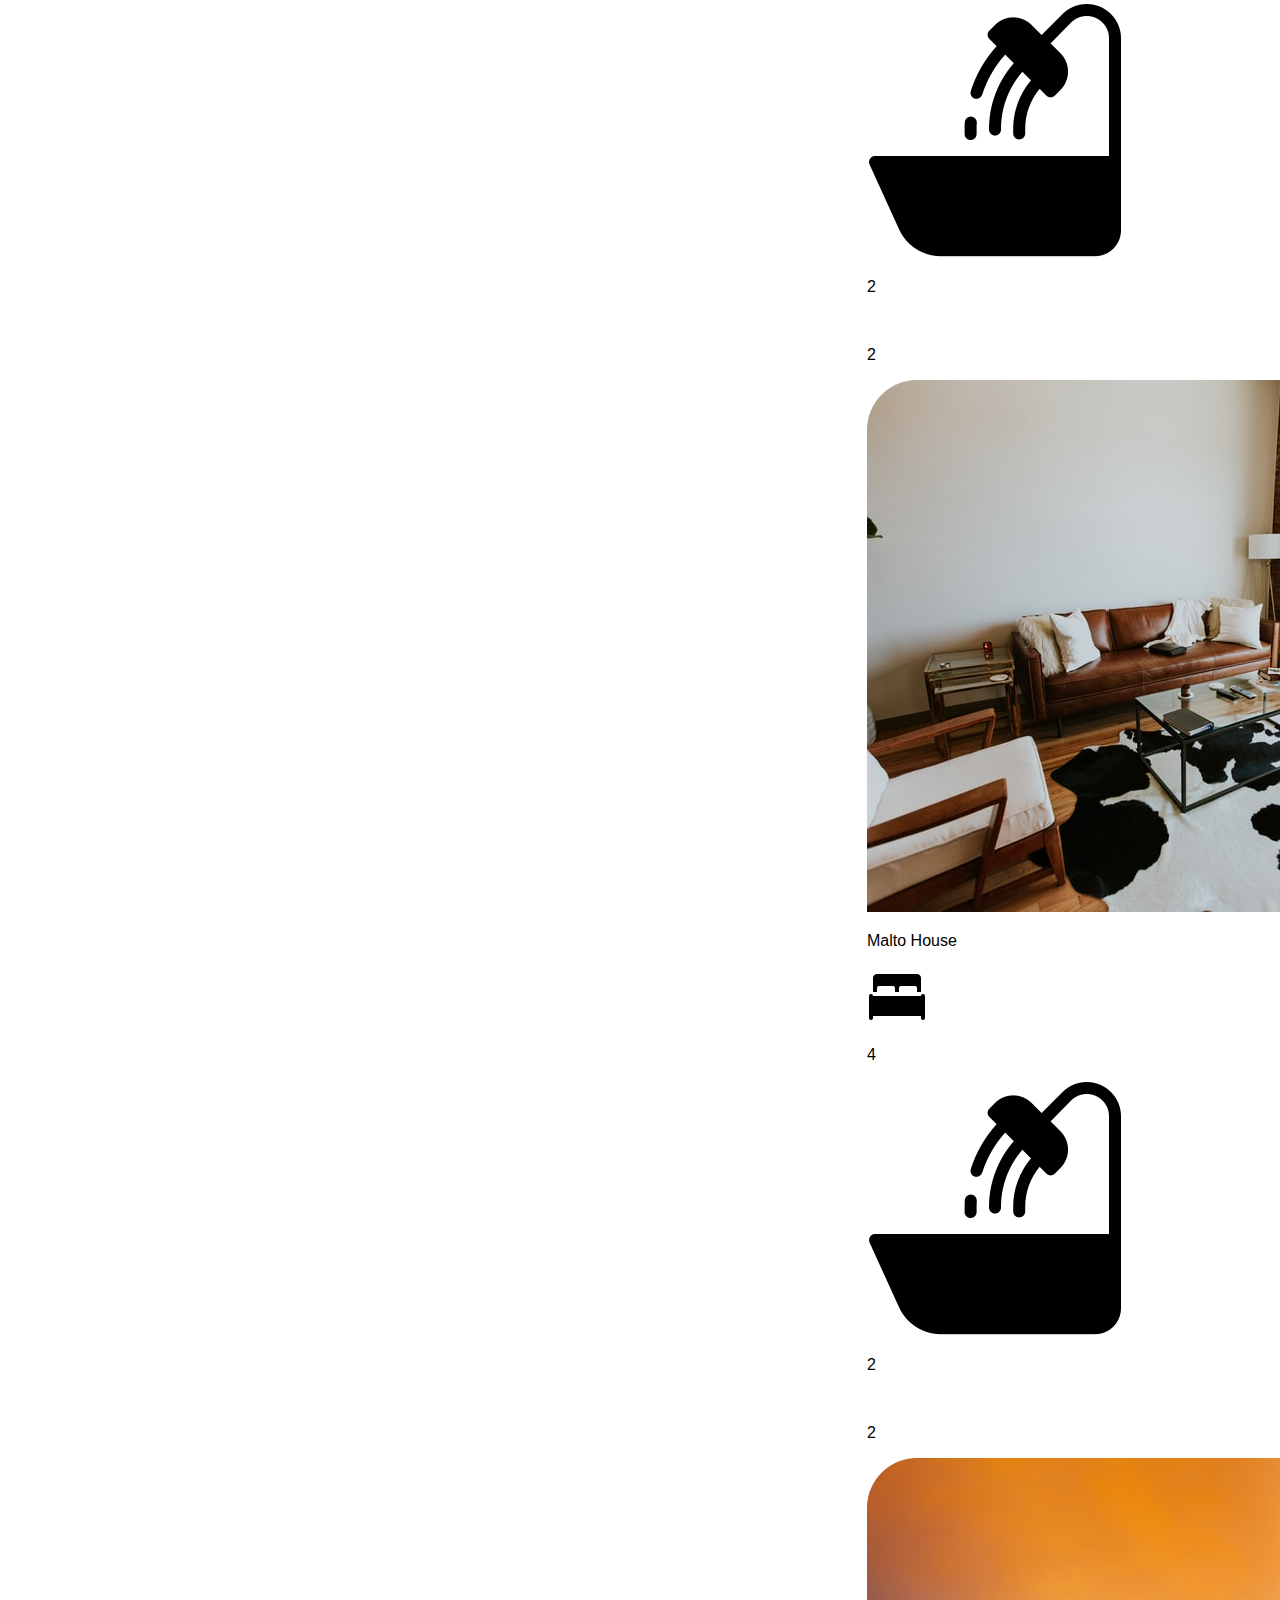
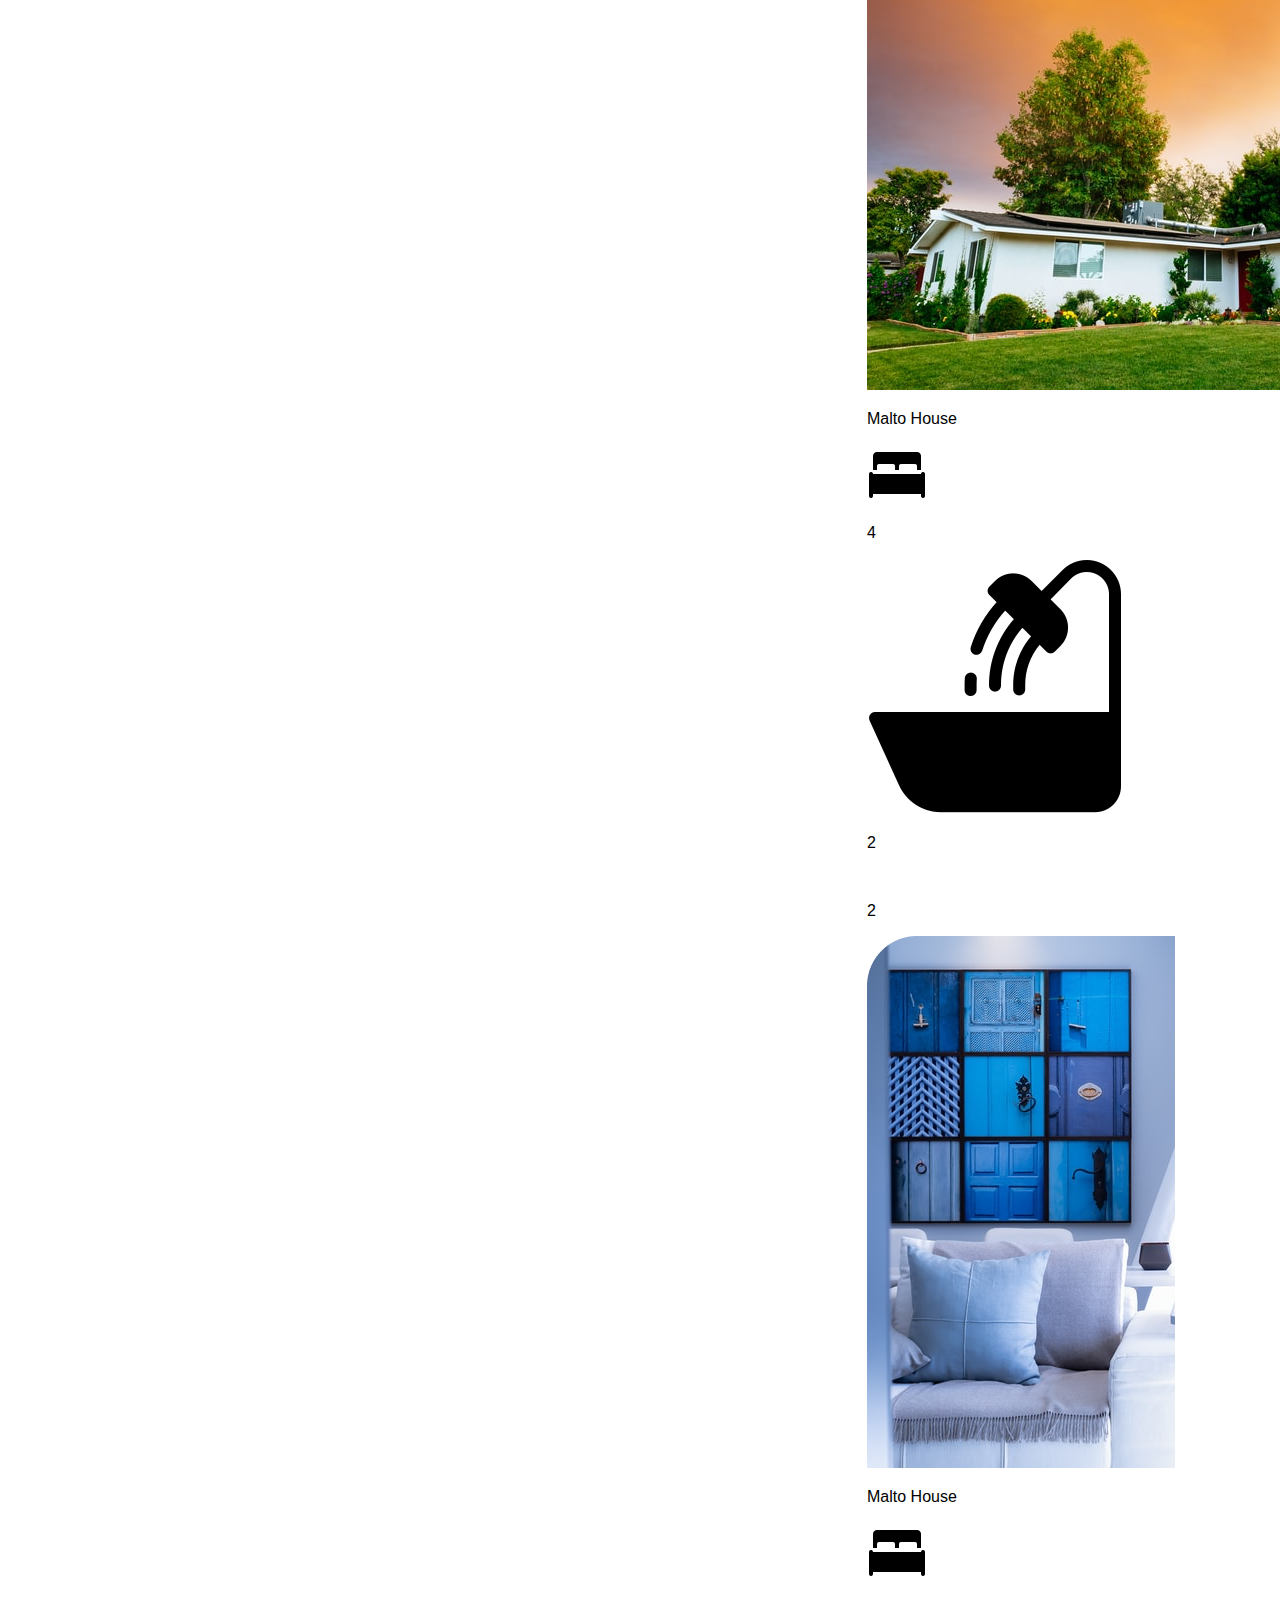
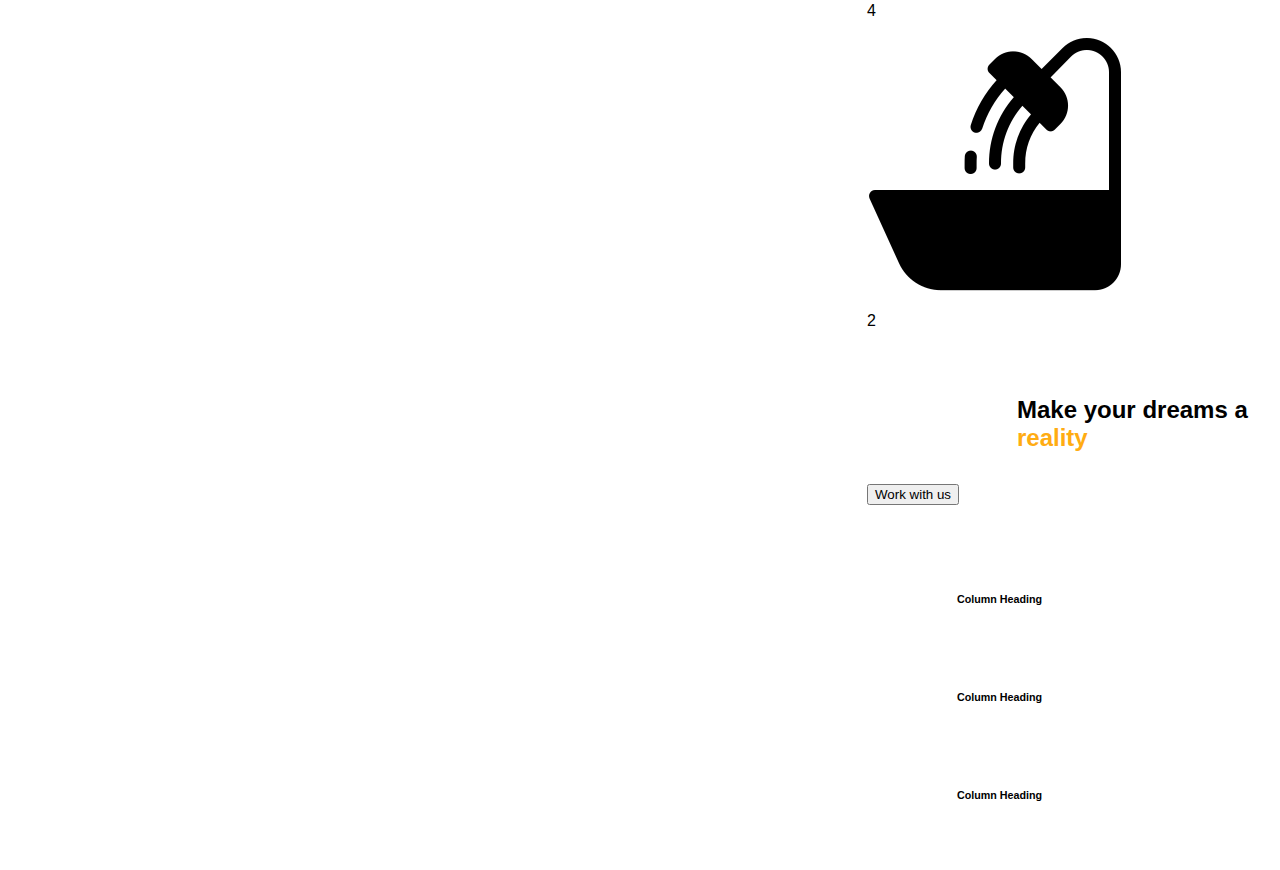
==== commit 71648b9d: "commit styles username" ====
--- a/movers.html
+++ b/movers.html
@@ -37,7 +37,7 @@
         <div class="card">
             <div class="profile">
                 <div class="borderbox">
-                    <img src="./assets/images/Property House.png" alt="" class="profilephoto">
+                    <img src="" alt="" class="profilephoto">
                     <p class="username">Kayley Hall</p>
                     <a href="">
                         <p class="userprofile">View profile</p>
--- a/assets/css/index.css
+++ b/assets/css/index.css
@@ -229,8 +229,103 @@
     font-size: small;
 }
 
+
+
+
+
 /* Start of Movers CSS */
 .moverssection {
     background-color: black;
     height: 145px;
-}+}
+
+.navbar2 {
+    display: flex;
+    flex-direction: row;
+    padding-left: 650px;
+    margin-bottom: -15px;
+}
+
+.moverslinks {
+    margin-top: 15px;
+}
+
+.moverslinks:hover {
+    color: #FFAC12;
+
+}
+
+.navbar3 {
+    color: white;
+}
+
+.modernhouse {
+    padding-left: 140px;
+    padding-top: 15px;
+
+}
+
+.adress {
+    font-size: x-small;
+    padding-left: 140px;
+    margin-top: -14px;
+}
+
+.price {
+    margin-left: 1279px;
+    margin-top: -35px;
+    font-size: xx-large;
+}
+
+.pricetag {
+    margin-left: 1345px;
+    margin-top: -25px;
+    font-size: small;
+}
+
+.propertyimg {
+    width: 660px;
+    padding-top: 40px;
+    margin-left: 160px;
+
+}
+
+.propertyinfo {
+    margin-left: 859px;
+    margin-top: -472px;
+}
+
+.card {
+    width: 300px;
+    height: 460px;
+    border-radius: 18px;
+    background: #ffffff;
+    box-shadow: 10px 12px 29px #bebebe,
+        -12px -12px 24px #ffffff;
+}
+.profile {
+    padding-top: 10px;
+}
+
+.borderbox {
+    width: 240px;
+    height: 60px;
+    background-color: rgba(233, 232, 232, 0.719);
+    margin-left: 26px;
+    margin-top: 10px;
+    border-radius: 10px;
+}
+
+.profilephoto {
+    width: 45px;
+    height: 42px;
+    border-radius: 50%;
+    margin-left: 10px;
+    margin-top: 7px;
+}
+
+.username {
+    margin-left: 68px;
+    margin-top: -37px;
+    font-size: large;
+}
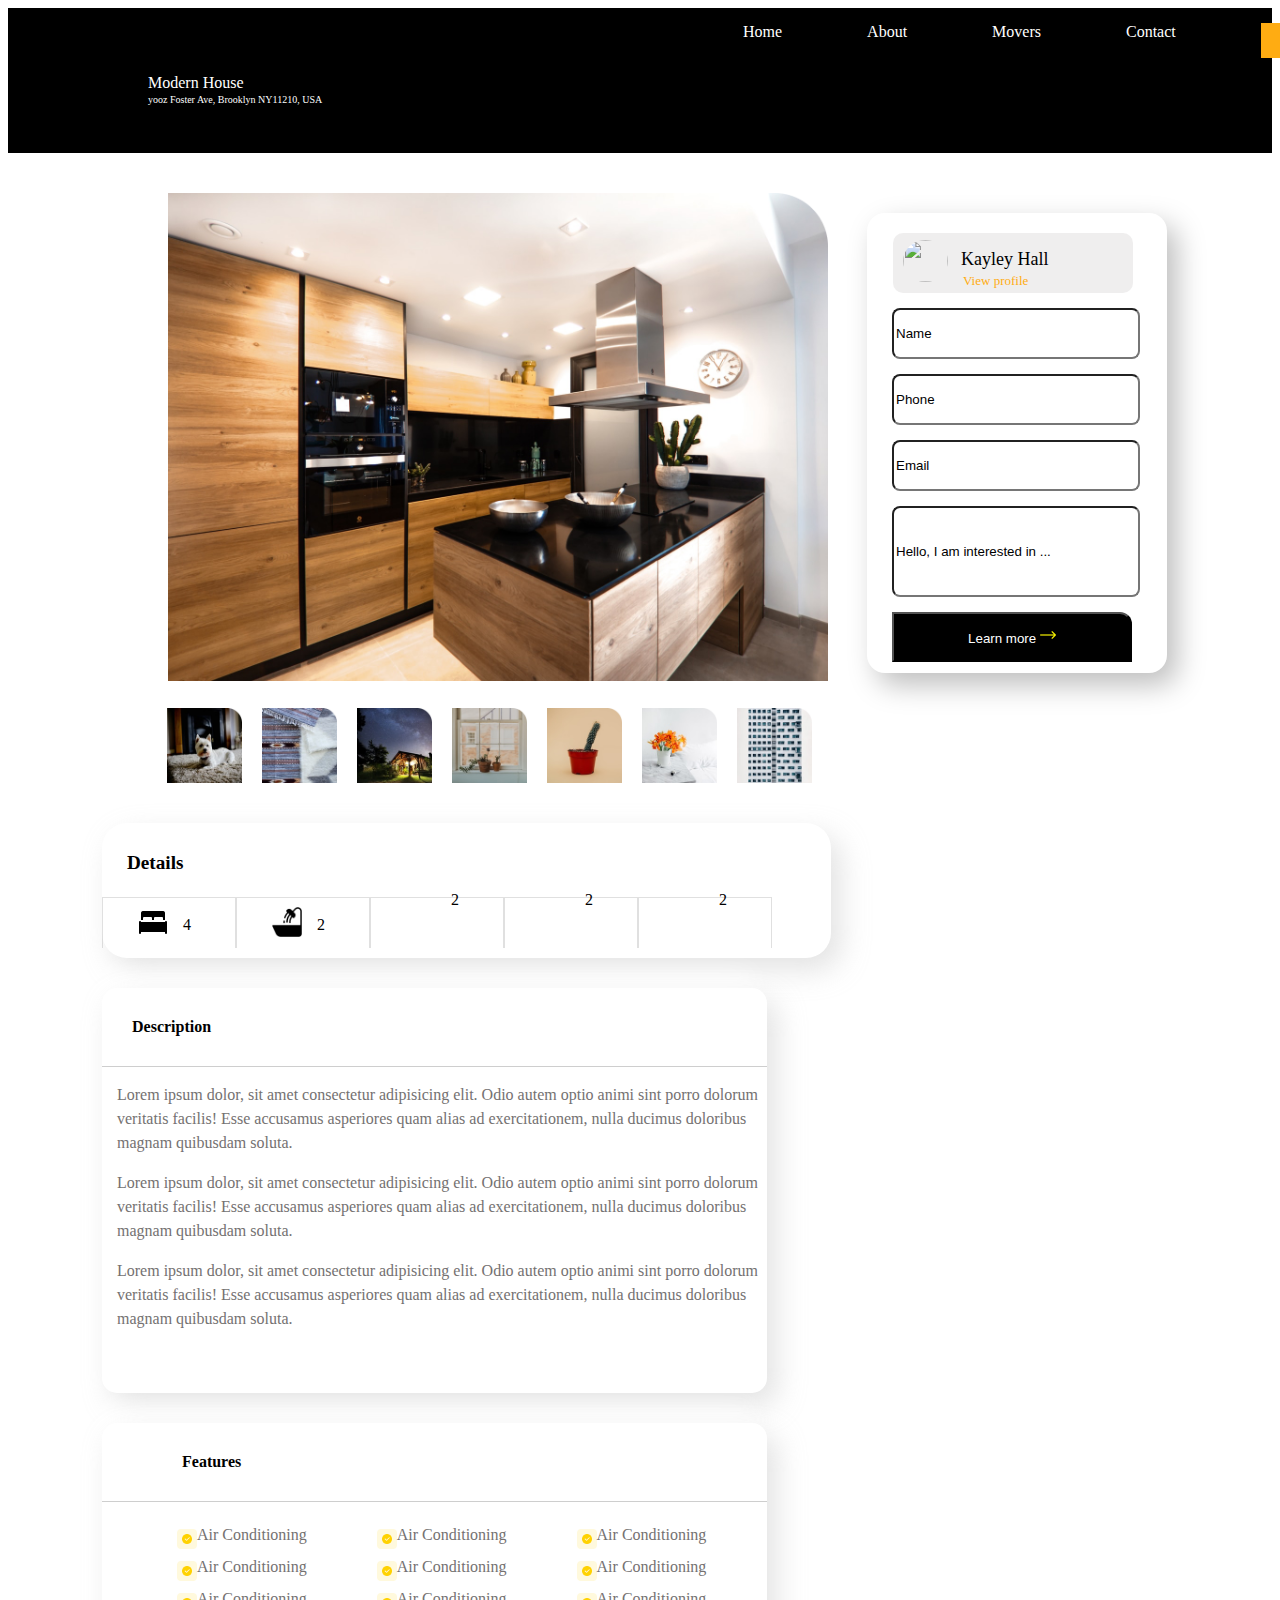
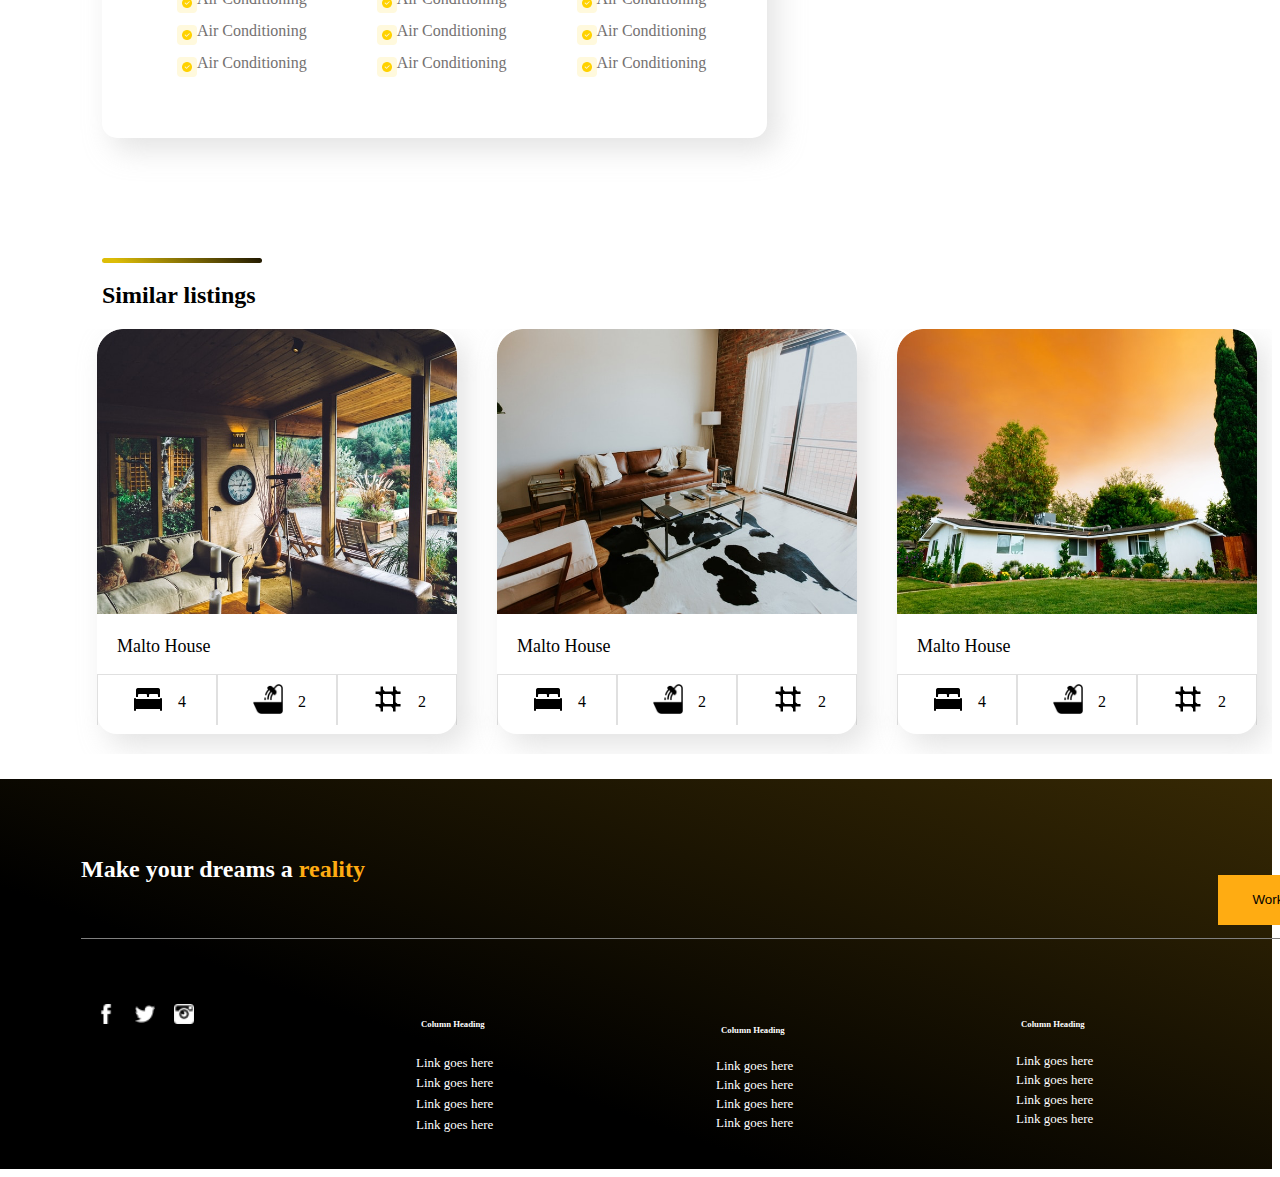
==== commit 1b1ae4f7: "commit styles the body" ====
--- a/movers.html
+++ b/movers.html
@@ -174,7 +174,7 @@
                         <p class="numbers">2</p>
                     </div>
                     <div class="iconbordersforsimilar">
-                        <img src="./assets/images/hashtag.png" alt="" class="moversiconimg">
+                        <img src="./assets/images/img.png" alt="" class="moversiconimg">
                         <p class="numbers">2</p>
                     </div>
                 </div>
@@ -192,7 +192,7 @@
                         <p class="numbers">2</p>
                     </div>
                     <div class="iconbordersforsimilar">
-                        <img src="./assets/images/hashtag.png" alt="" class="moversiconimg">
+                        <img src="./assets/images/img.png" alt="" class="moversiconimg">
                         <p class="numbers">2</p>
                     </div>
                 </div>
@@ -211,7 +211,7 @@
                         <p class="numbers">2</p>
                     </div>
                     <div class="iconbordersforsimilar">
-                        <img src="./assets/images/hashtag.png" alt="" class="moversiconimg">
+                        <img src="./assets/images/img.png" alt="" class="moversiconimg">
                         <p class="numbers">2</p>
                     </div>
                 </div>
@@ -230,7 +230,7 @@
                         <p class="numbers">2</p>
                     </div>
                     <div class="iconbordersforsimilar">
-                        <img src="./assets/images/hashtag.png" alt="" class="moversiconimg">
+                        <img src="./assets/images/img.png" alt="" class="moversiconimg">
                         <!-- <p class="numbers">2</p> -->
                     </div>
                 </div>
@@ -248,9 +248,9 @@
 
             </div>
             <div class="iconpacket">
-                <img src="./assets/images/facebook.png" alt="" class="icons">
-                <img src="./assets/images/twitter.png" alt="" class="icons">
-                <img src="./assets/images/instagram.png" alt="" class="icons">
+                <img src="./assets/images/facebook.icon.png" alt="" class="icons">
+                <img src="./assets/images/twitter.icon.png" alt="" class="icons">
+                <img src="./assets/images/instagram.icon.png" alt="" class="icons">
             </div>
 
             <div class="moverscolumnheading">
--- a/assets/css/index.css
+++ b/assets/css/index.css
@@ -1,8 +1,9 @@
-body {
+.body {
     /* scroll-behavior: smooth;
     margin: -1px 20px; */
     font-family: 'Poppins', sans-serif;
     background-color: #ffffff;
+    margin:auto;
 }
 
 /* * {
@@ -329,3 +330,340 @@
     margin-top: -37px;
     font-size: large;
 }
+
+.userprofile {
+    color: #FFAC12;
+    margin-left: 70px;
+    margin-top: -33px;
+    font-size: small;
+}
+
+.inputs {
+    width: 240px;
+    height: 45px;
+    margin-left: 25px;
+    margin-top: 15px;
+    border-radius: 08px;
+
+}
+
+.inputsodd {
+    width: 240px;
+    height: 85px;
+    margin-left: 25px;
+    margin-top: 15px;
+    border-radius: 08px;
+
+}
+
+::placeholder {
+    color: rgb(0, 0, 0);
+}
+
+.moversbuttonv2 {
+    width: 240px;
+    height: 50px;
+    margin-left: 25px;
+    margin-top: 15px;
+    color: white;
+    background-color: black;
+    border-radius: 0 12px 0 0;
+}
+
+.housepicsoverall {
+    display: flex;
+    margin-left: -720px;
+    margin-top: 15px;
+
+}
+
+.housepics {
+    width: 75px;
+    padding-left: 20px;
+    padding-top: 20px;
+}
+
+.housepics:hover {
+    box-shadow: 0 12px 16px 0 rgba(0, 0, 0, 0.24), 0 17px 50px 0 rgba(0, 0, 0, 0.19);
+
+}
+
+.details {
+    width: 81vh;
+    height: 15vh;
+    margin-left: -85vh;
+    margin-top: 40px;
+    border-radius: 25px;
+    background: #ffffff;
+    box-shadow: 10px 12px 29px #bebebe6c,
+        -12px -12px 24px #ffffff;
+}
+.detailedinfo {
+    font-size: larger;
+    font-weight: bold;
+    height: 50px;
+    width: 100%;
+    padding-top: 29px;
+    margin-left: 25px;
+
+}
+
+.moversicons {
+    display: flex;
+}
+
+.iconborders {
+    width: 132px;
+    height: 50px;
+    border: 1px solid rgba(150, 150, 150, 0.295);
+    border-bottom-style: none;
+    margin-top: -24px;
+}
+
+.moversiconimg {
+    width: 30px;
+    padding-left: 35px;
+    padding-top: 9px;
+}
+
+.numbers {
+    width: 10px;
+    margin-top: -25px;
+    margin-left: 80px;
+}
+
+.description {
+    color: black;
+    width: 665px;
+    height: 45vh;
+    margin-top: 30px;
+    margin-left: -85vh;
+    border-radius: 15px;
+    background: #ffffff;
+    box-shadow: 10px 12px 29px #bebebe6c,
+        -12px -12px 24px #ffffff;
+}
+
+.descriptiontext {
+    padding-left: 30px;
+    padding-top: 30px;
+    padding-bottom: 30px;
+    font-weight: bold;
+    border-bottom: 0.1px solid rgba(128, 128, 128, 0.384);
+
+}
+
+.descriptiontext1 {
+    padding-left: 15px;
+    line-height: 1.5;
+    color: #747171;
+}
+.features {
+    width: 665px;
+    height: 35vh;
+    border-radius: 15px;
+    margin-left: -85vh;
+    margin-top: 30px;
+    margin-bottom: 120px;
+    background: #ffffff;
+    box-shadow: 10px 12px 29px #bebebe6c,
+        -12px -12px 24px #ffffff;
+}
+
+.featureslist {
+    color: #747171;
+    display: flex;
+    line-height: 2;
+    border-radius: 10px;
+    margin-top: -30px;
+    padding-top: 15px;
+    padding-left: 5px;
+}
+
+.featurestext {
+    padding-top: 30px;
+    padding-bottom: 30px;
+    padding-left: 80px;
+    font-weight: bold;
+    border-bottom: 0.1px solid rgba(128, 128, 128, 0.384);
+
+}
+
+.featureslisting {
+    list-style-type: none;
+    margin-left: 30px;
+    padding-left: 20px;
+
+}
+
+.check {
+    width: 20px;
+    margin-bottom: -9px;
+    margin-left: -20px;
+}
+
+.linegradient {
+    width: 160px;
+    height: 5px;
+    border-radius: 10px;
+    background: rgb(0, 0, 0);
+    background: linear-gradient(30deg, rgb(221, 189, 7) 10%, rgb(29, 21, 1) 100%);
+}
+
+.similarlinegradient {
+    margin-left: -85vh;
+}
+
+.similartext {
+    margin-left: -85vh;
+}
+
+.similarcards {
+    width: 40vh;
+    height: 45vh;
+    border-radius: 20px;
+    margin-left: 40px;
+    margin-bottom: 20px;
+    background: #ffffff;
+    box-shadow: 10px 12px 29px #bebebe6c,
+        -12px -12px 24px #ffffff;
+}
+
+.similarname {
+    margin-bottom: -32px;
+    font-size: large;
+    padding-left: 20px;
+}
+
+.similaricons {
+    display: flex;
+}
+
+.iconbordersforsimilar {
+    width: 132px;
+    height: 50px;
+    border: 1px solid rgba(150, 150, 150, 0.295);
+    border-bottom-style: none;
+    margin-top: 49px;
+}
+
+.similarlistings {
+    display: flex;
+    margin-left: -90vh;
+    margin-top: 19px;
+    overflow: hidden;
+}
+
+.similarimgs {
+    width: 40vh;
+    overflow: hidden;
+
+}
+
+.similarimgsodd {
+    width: 30vh;
+    height: 32vh;
+    overflow: hidden;
+    padding-left: -1px;
+}
+
+.similarcardsodd {
+    width: 30.1vh;
+    height: 45vh;
+    margin-left: 40px;
+    background: #ffffff;
+    box-shadow: 10px 12px 29px #bebebe6c,
+        -12px -12px 24px #ffffff;
+}
+
+/* Footer CSS */
+.moversfooter {
+
+    height: 390px;
+    color: white;
+    margin-left: -104vh;
+    margin-top: 25px;
+    background: rgb(0, 0, 0);
+    background: linear-gradient(20deg, rgba(0, 0, 0, 1) 35%, rgba(55, 41, 4, 1) 100%);
+}
+
+.moversbottomborder {
+    border-bottom: 0.1px solid grey;
+    width: 140vh;
+    margin-left: 150px;
+    margin-top: 30px;
+}
+
+.icons {
+    width: 20px;
+    padding-top: 20px;
+}
+
+h6 {
+    padding-left: 90px;
+}
+
+h4 {
+    font-size: x-large;
+    padding-left: 150px;
+}
+
+.footerbutton {
+    margin-left: 143vh;
+    color: black;
+    width: 145px;
+    height: 50px;
+    border: none;
+    background-color: #FFAC12;
+    border-radius: 0 12px 0 0;
+    margin-top: -100px;
+    margin-bottom: -35px;
+}
+
+.footertext {
+    padding-top: 45px;
+    margin-bottom: -25px;
+}
+
+.whitearrow {
+    width: 22px;
+}
+
+.moverscolumnheading {
+    display: flex;
+    flex-direction: column;
+    margin-left: 400px;
+    margin-top: -30px;
+    line-height: 1.6;
+    font-size: small;
+}
+
+.moverscolumnheading1 {
+    display: flex;
+    flex-direction: column;
+    padding-left: -600px;
+    margin-left: 400px;
+    margin-top: -32px;
+    display: flex;
+    flex-direction: column;
+    padding-left: -600px;
+    margin-left: 700px;
+    margin-top: -132px;
+    line-height: 1.45;
+    font-size: small;
+}
+
+.moverscolumnheading3 {
+    display: flex;
+    flex-direction: column;
+    padding-left: -600px;
+    margin-left: 1000px;
+    margin-top: -135px;
+    font-size: small;
+    line-height: 1.5;
+}
+
+
+
+
+
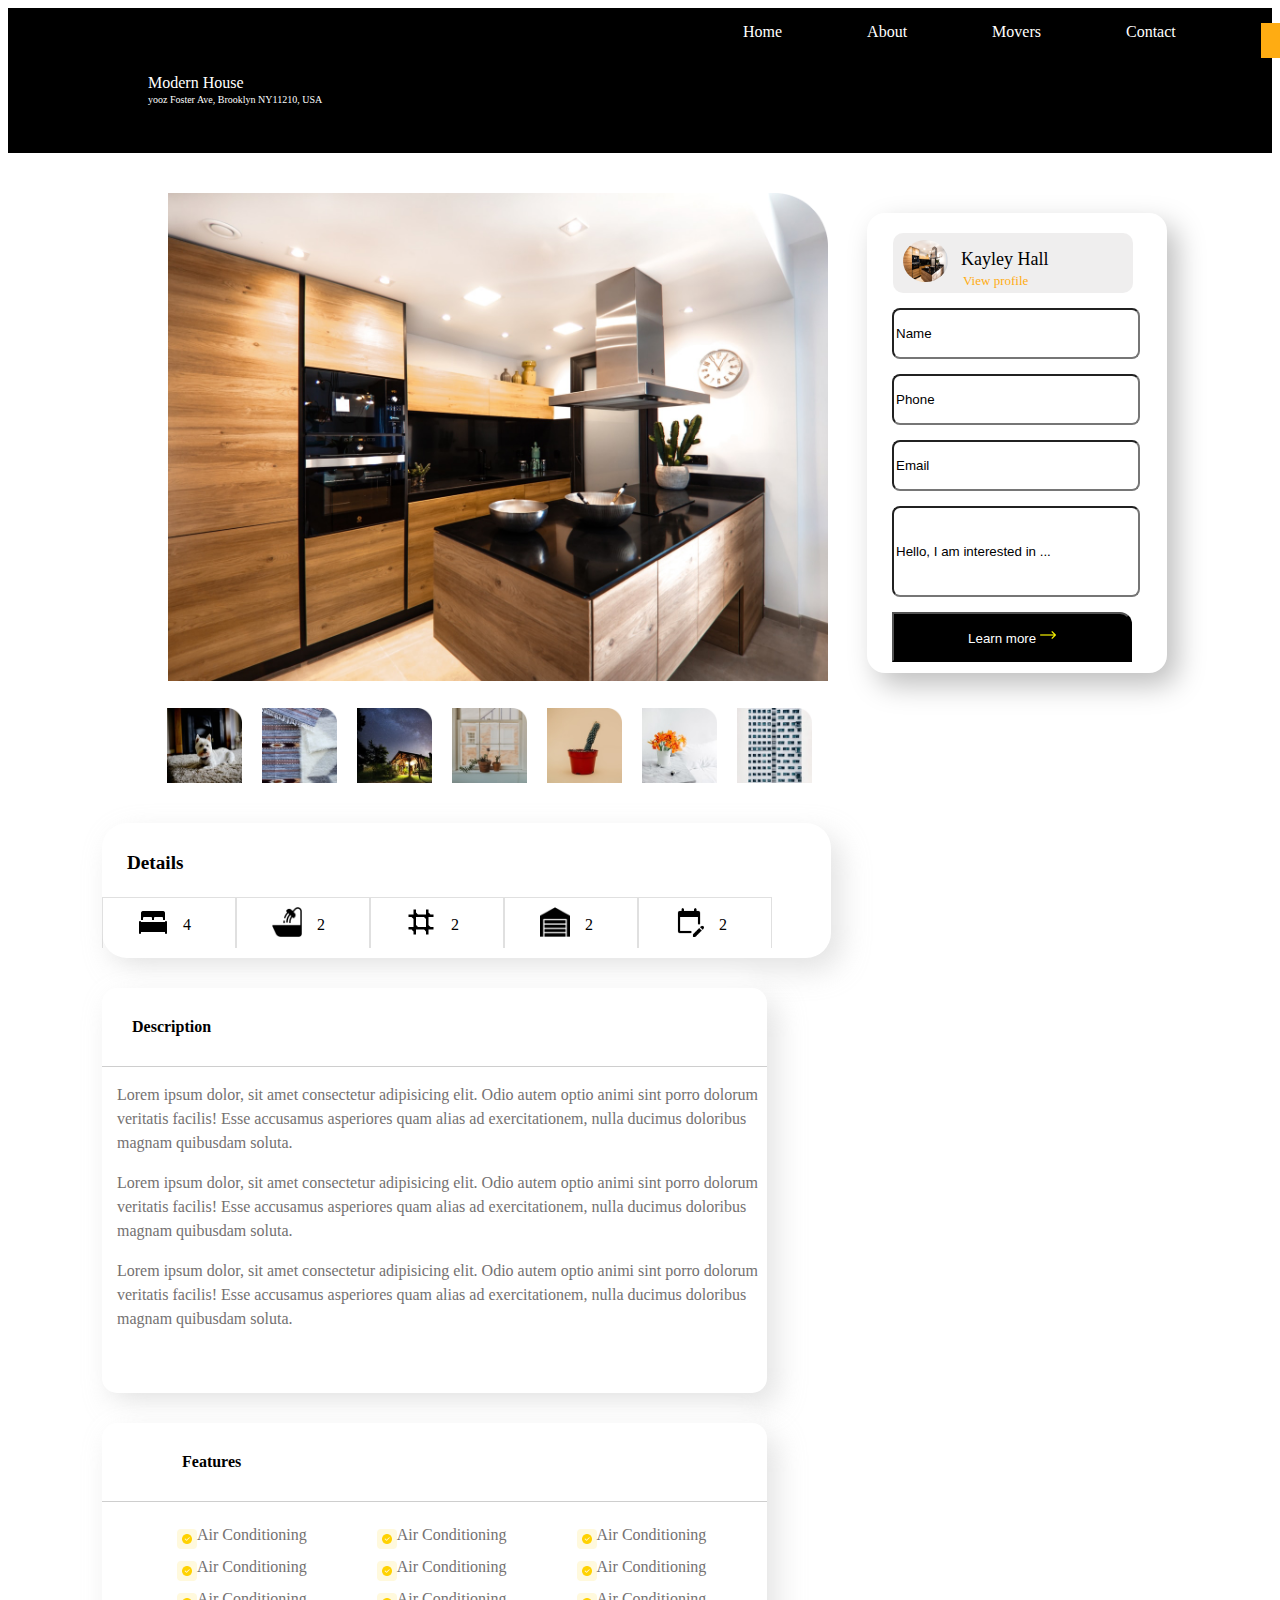
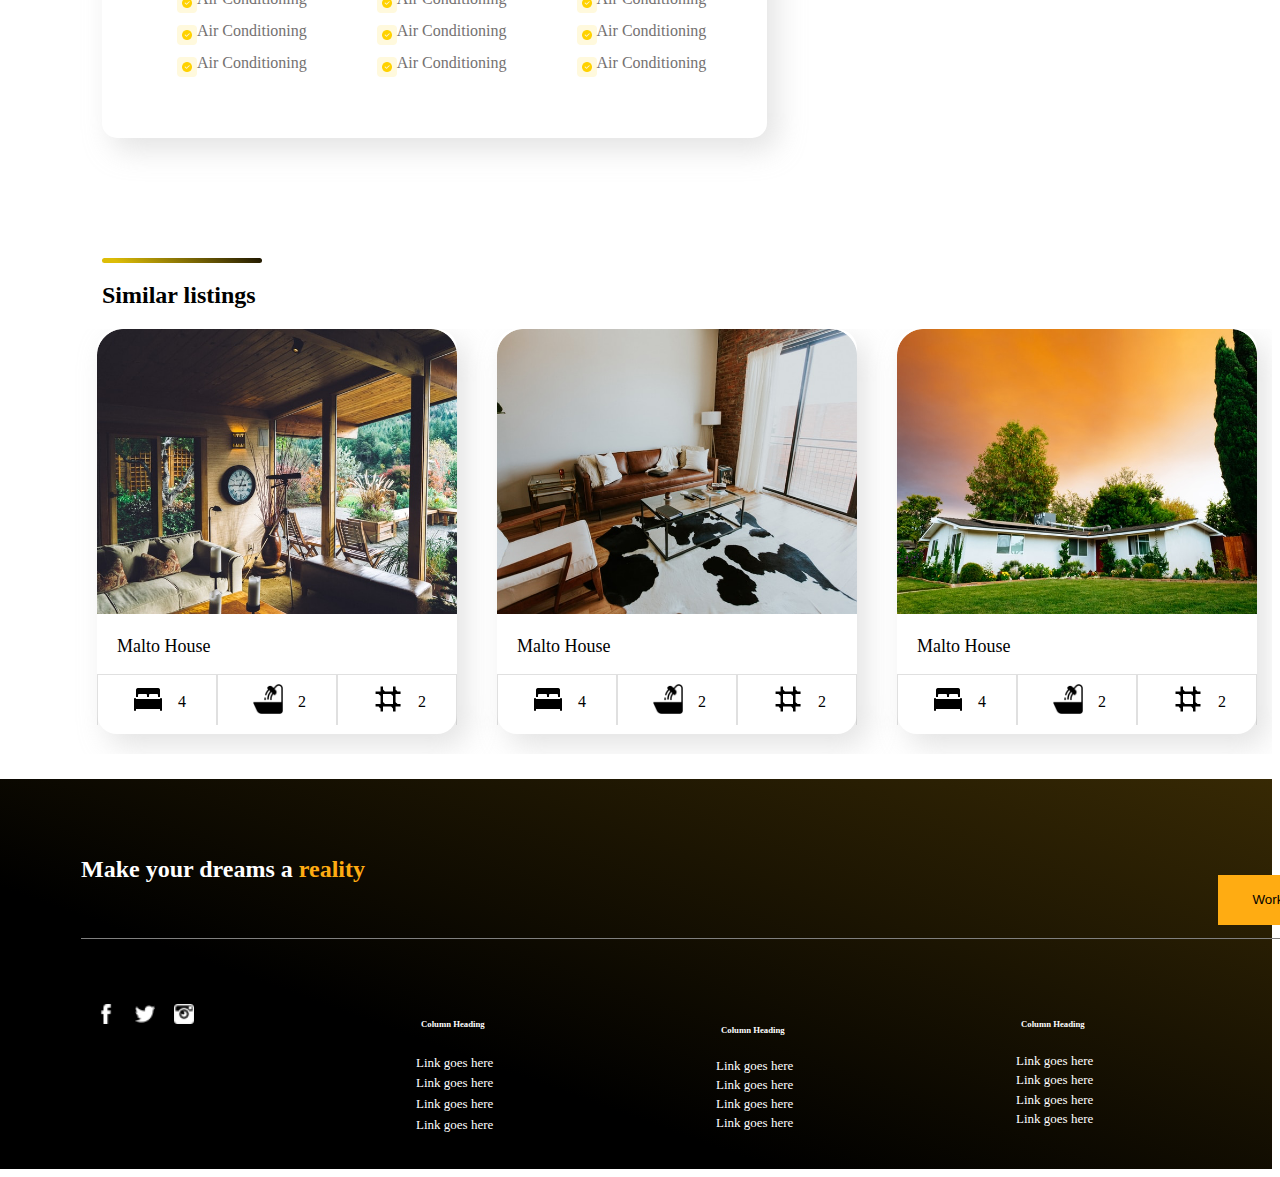
==== commit 731571d8: "commit adds icons" ====
--- a/movers.html
+++ b/movers.html
@@ -37,7 +37,7 @@
         <div class="card">
             <div class="profile">
                 <div class="borderbox">
-                    <img src="" alt="" class="profilephoto">
+                    <img src="./assets/images/Property House.png" alt="" class="profilephoto">
                     <p class="username">Kayley Hall</p>
                     <a href="">
                         <p class="userprofile">View profile</p>
@@ -78,7 +78,7 @@
                     <p class="numbers">2</p>
                 </div>
                 <div class="iconborders">
-                    <img src="./assets/images/hashtag.png" alt="" class="moversiconimg">
+                    <img src="./assets/images/img.png" alt="" class="moversiconimg">
                     <p class="numbers">2</p>
                 </div>
                 <div class="iconborders">
@@ -86,7 +86,7 @@
                     <p class="numbers">2</p>
                 </div>
                 <div class="iconborders">
-                    <img src="./assets/images/calender.png" alt="" class="moversiconimg">
+                    <img src="./assets/images/calendar.png" alt="" class="moversiconimg">
                     <p class="numbers">2</p>
                 </div>
             </div>
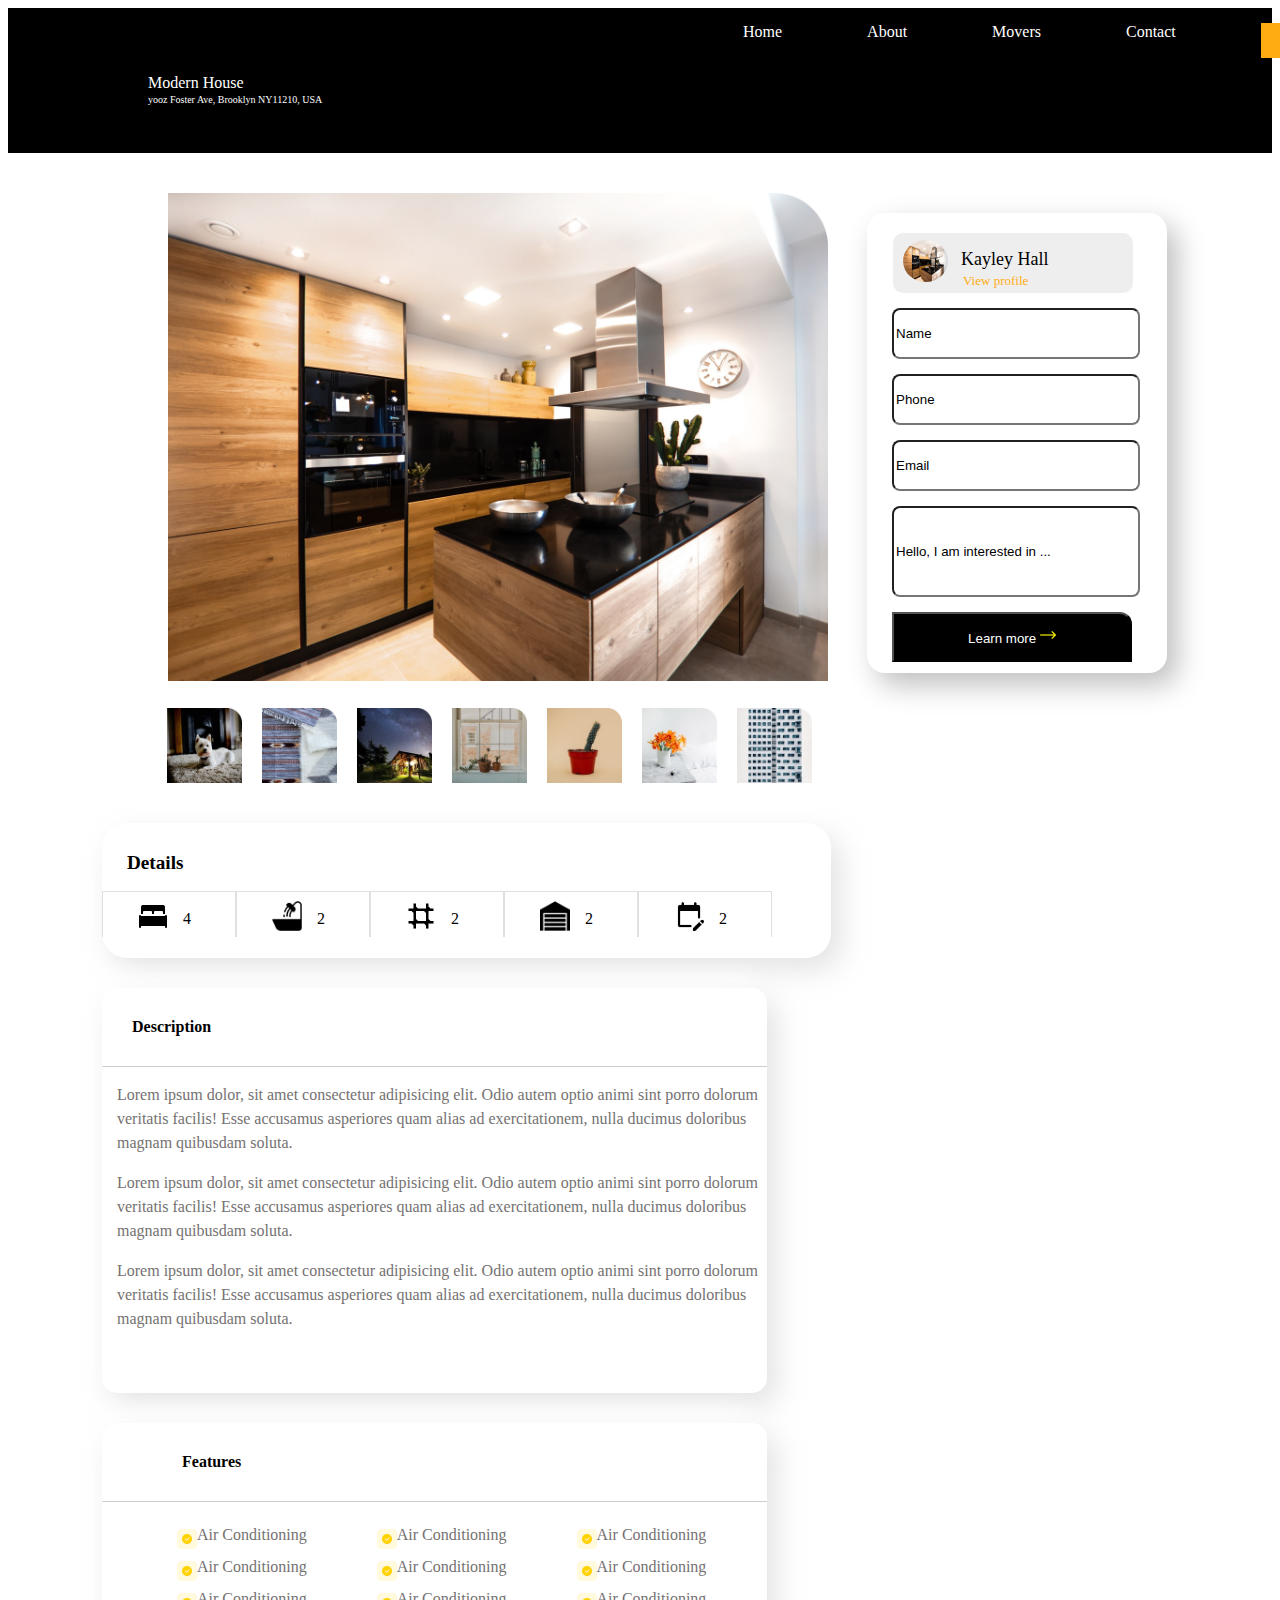
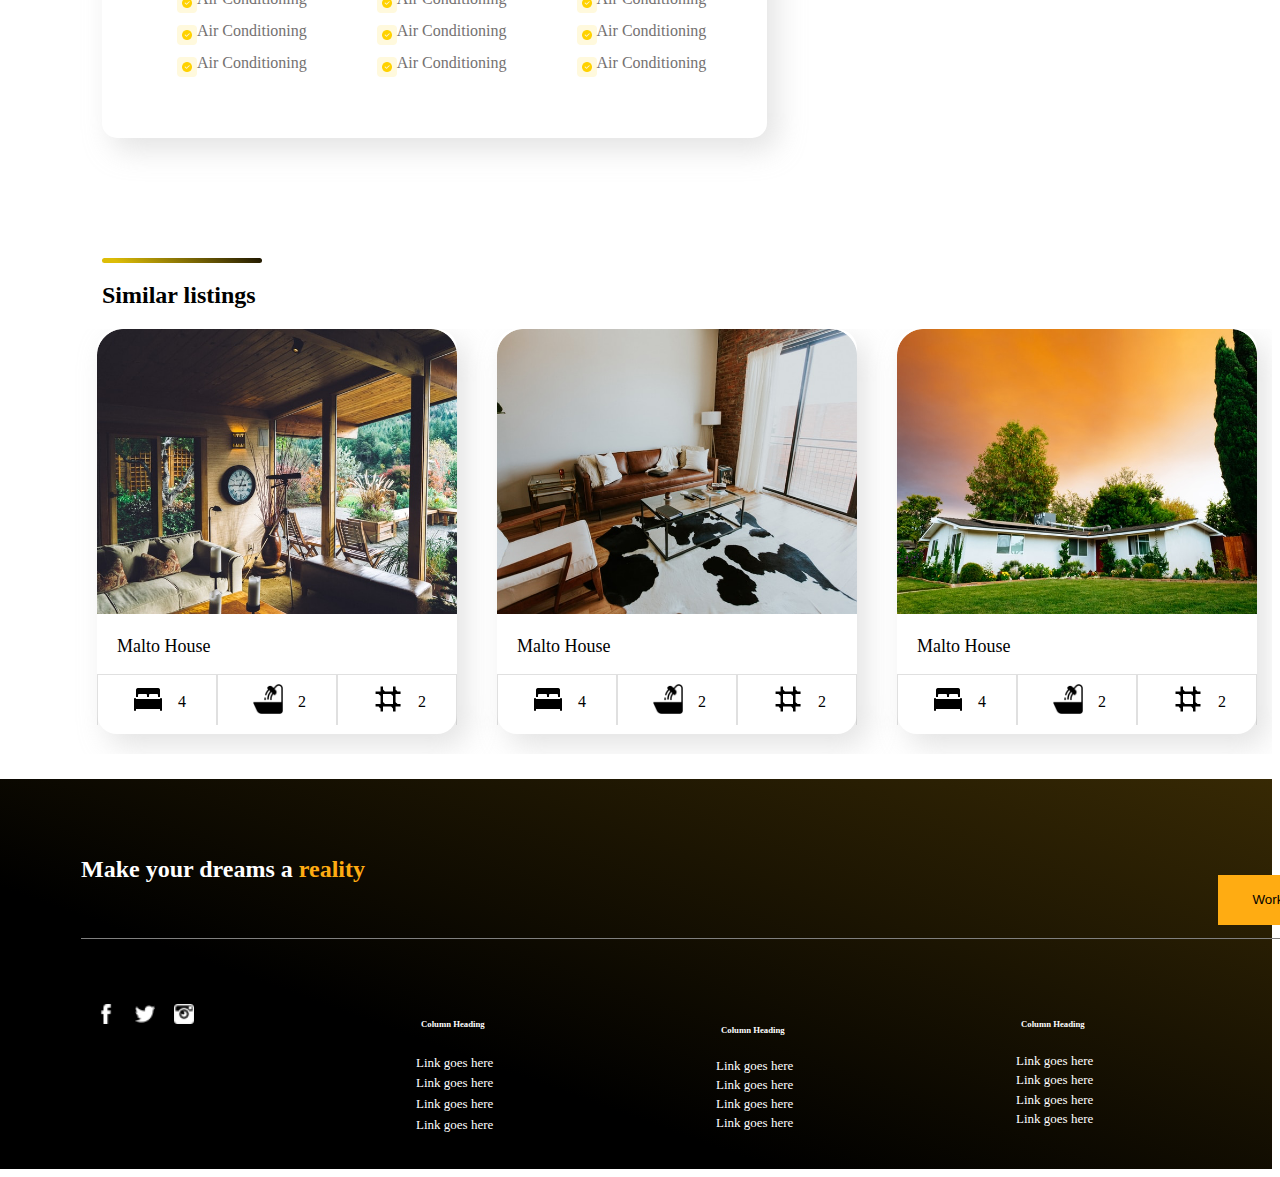
==== commit 874bfc0f: "commits updates icon" ====
--- a/movers.html
+++ b/movers.html
@@ -231,7 +231,7 @@
                     </div>
                     <div class="iconbordersforsimilar">
                         <img src="./assets/images/img.png" alt="" class="moversiconimg">
-                        <!-- <p class="numbers">2</p> -->
+                    
                     </div>
                 </div>
             </div>
--- a/assets/css/index.css
+++ b/assets/css/index.css
@@ -183,6 +183,7 @@
 .iconimg{
     width: 19px;
     padding-left: 20px;
+    padding-top: 9px;
 }
 
 h6 {
@@ -414,10 +415,10 @@
 
 .iconborders {
     width: 132px;
-    height: 50px;
+    height: 45px;
     border: 1px solid rgba(150, 150, 150, 0.295);
     border-bottom-style: none;
-    margin-top: -24px;
+    margin-top: -30px;
 }
 
 .moversiconimg {
@@ -597,6 +598,7 @@
 .icons {
     width: 20px;
     padding-top: 20px;
+
 }
 
 h6 {
